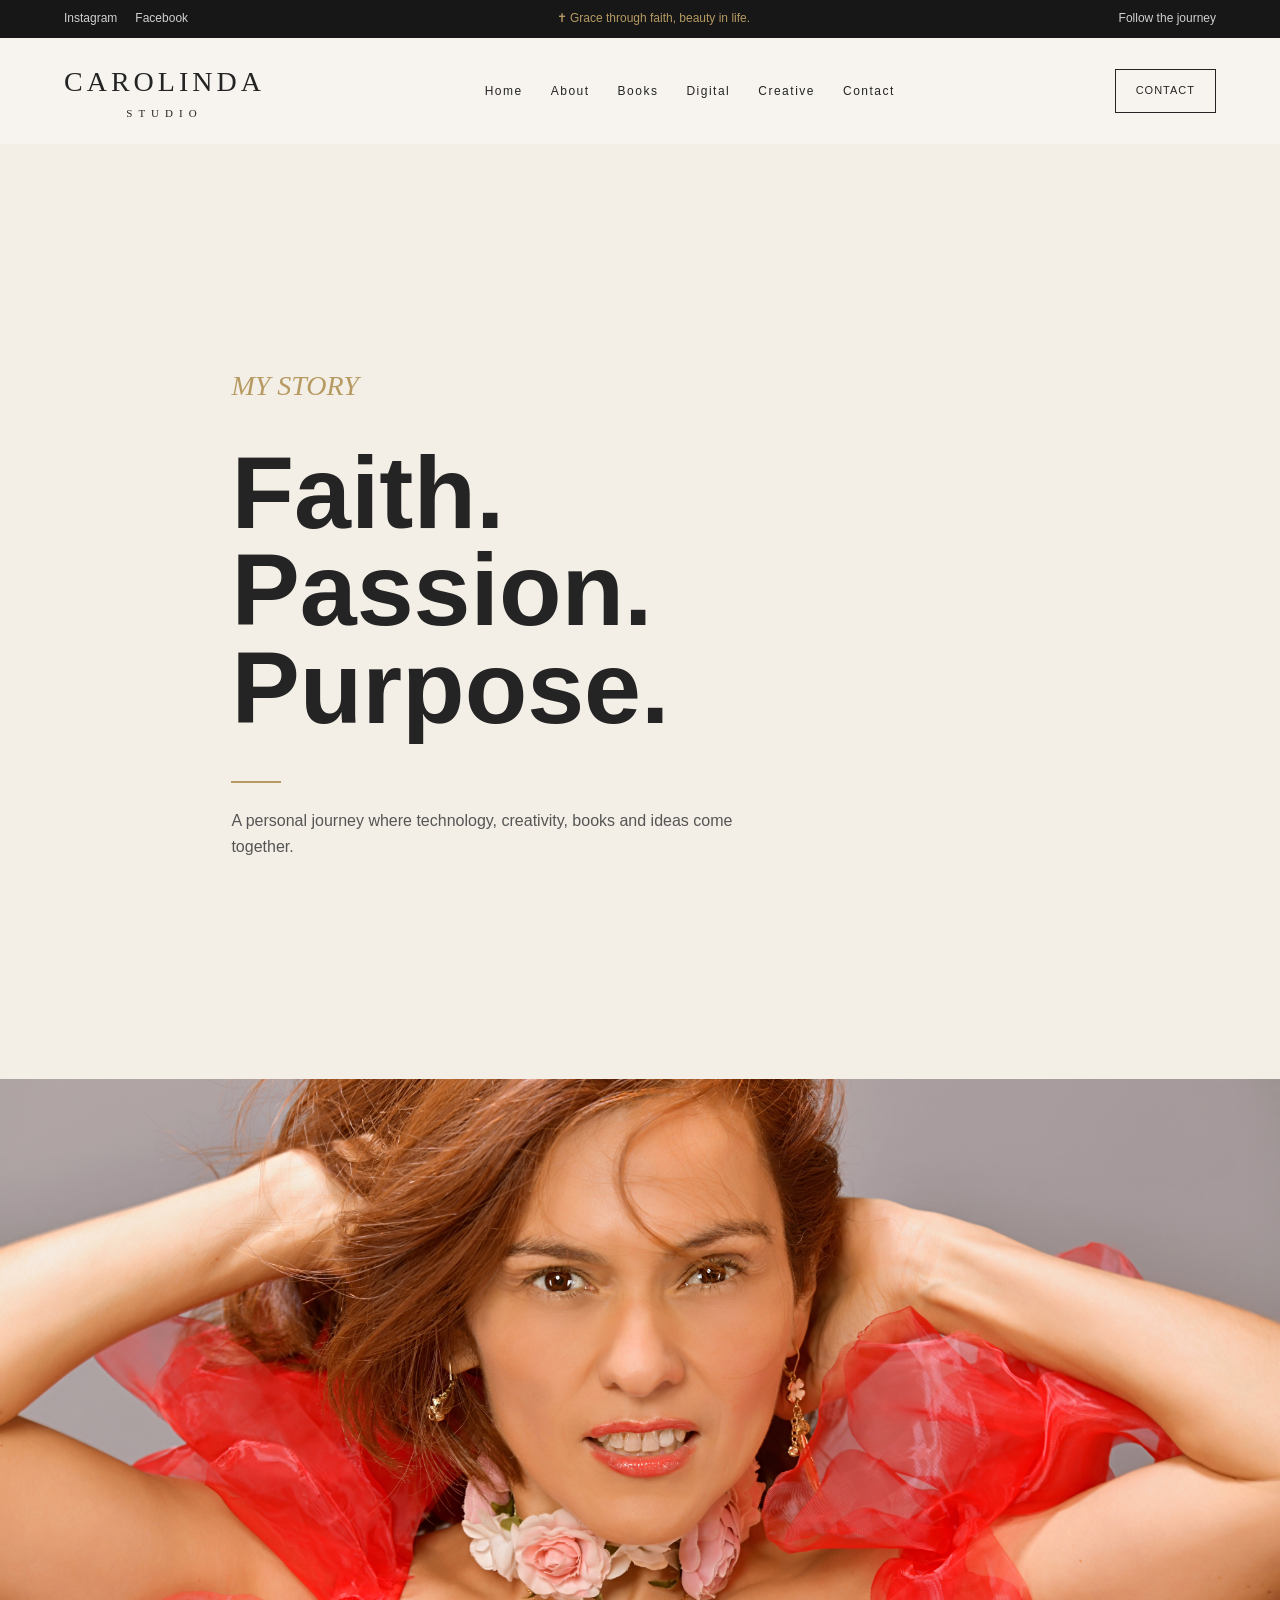
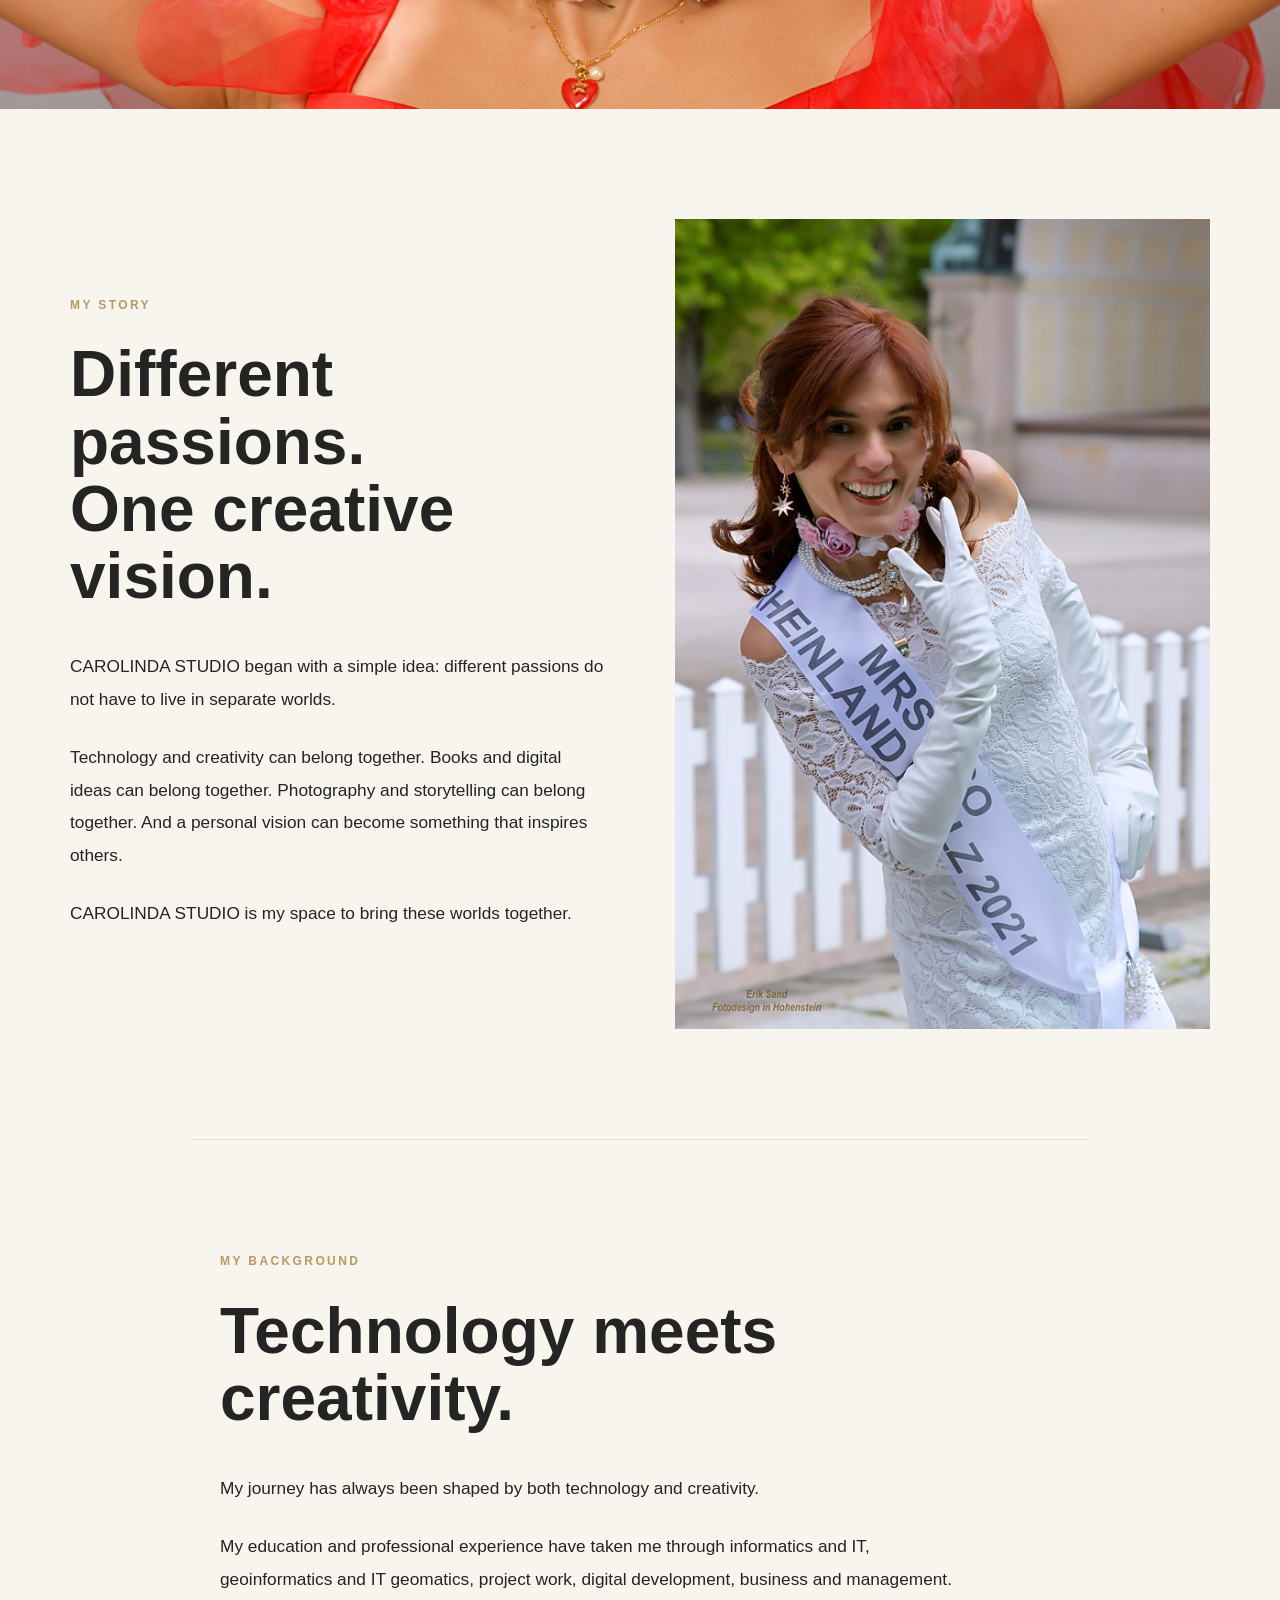
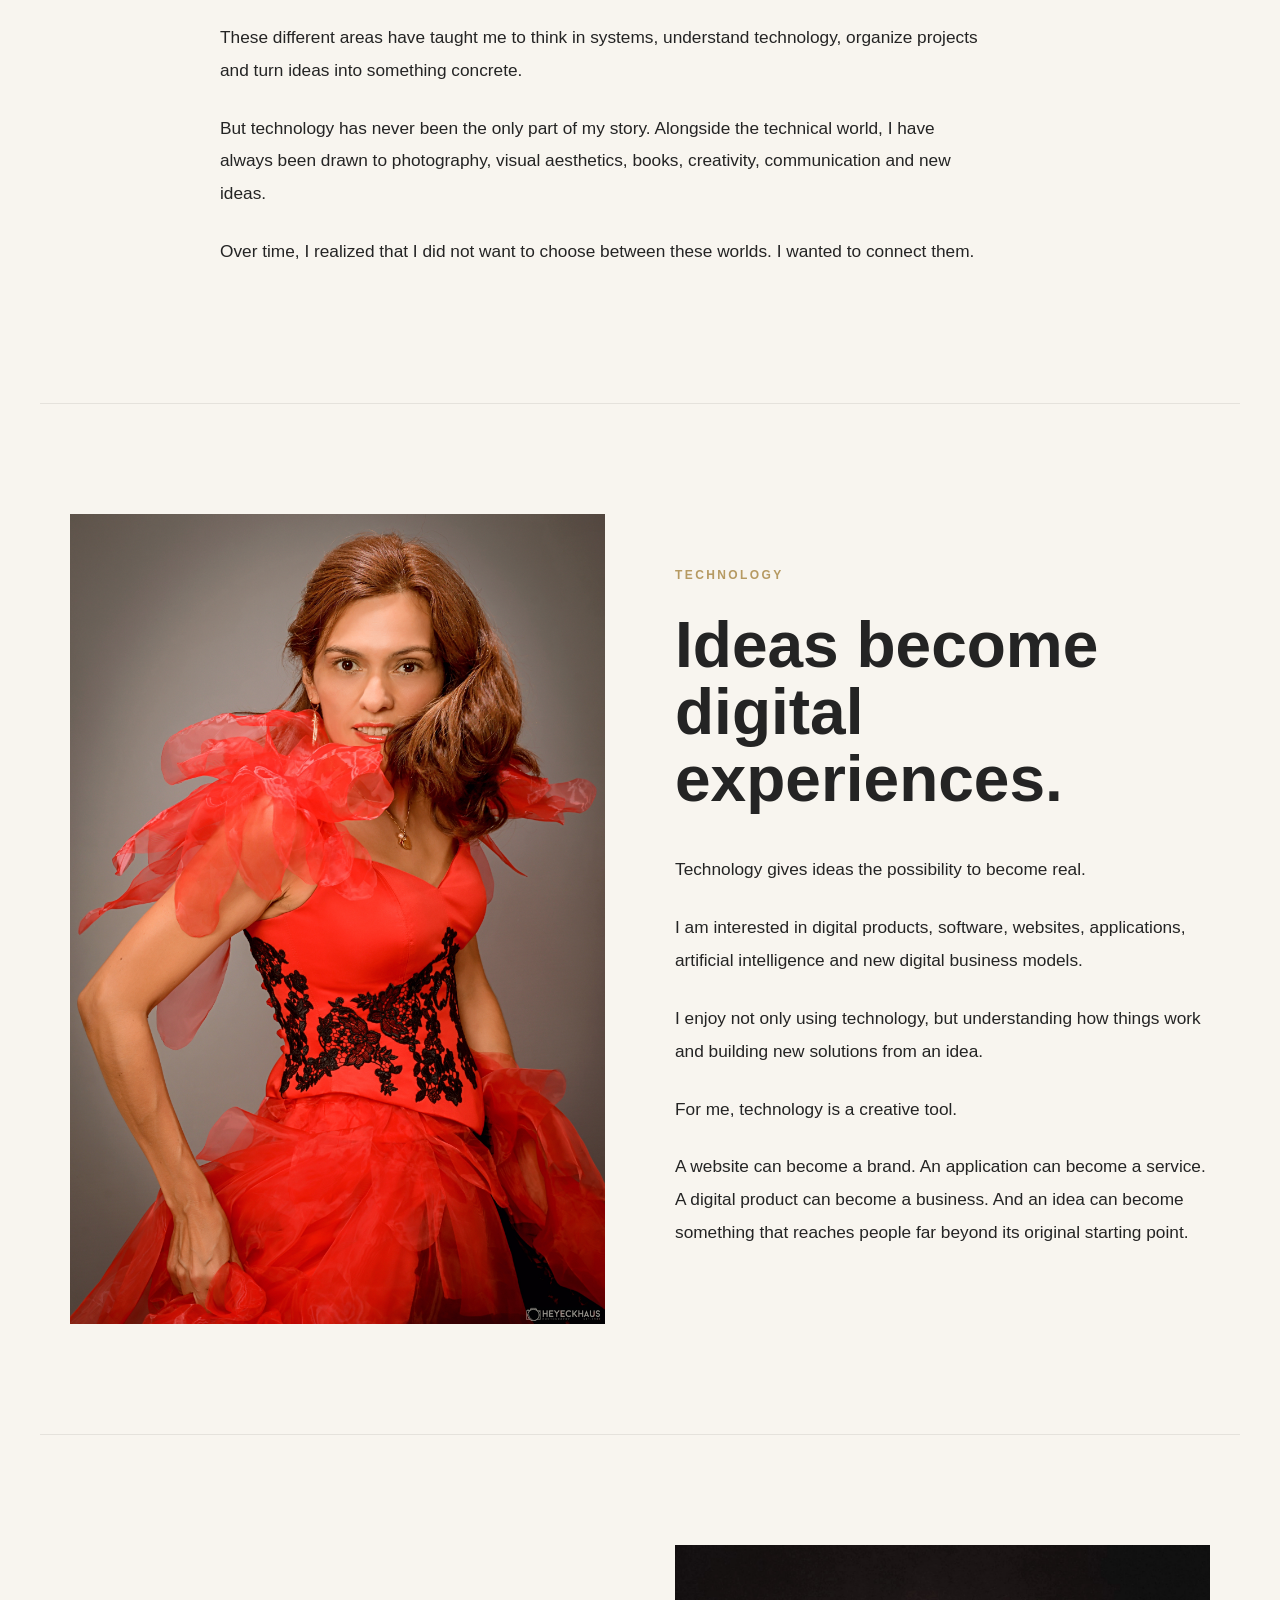
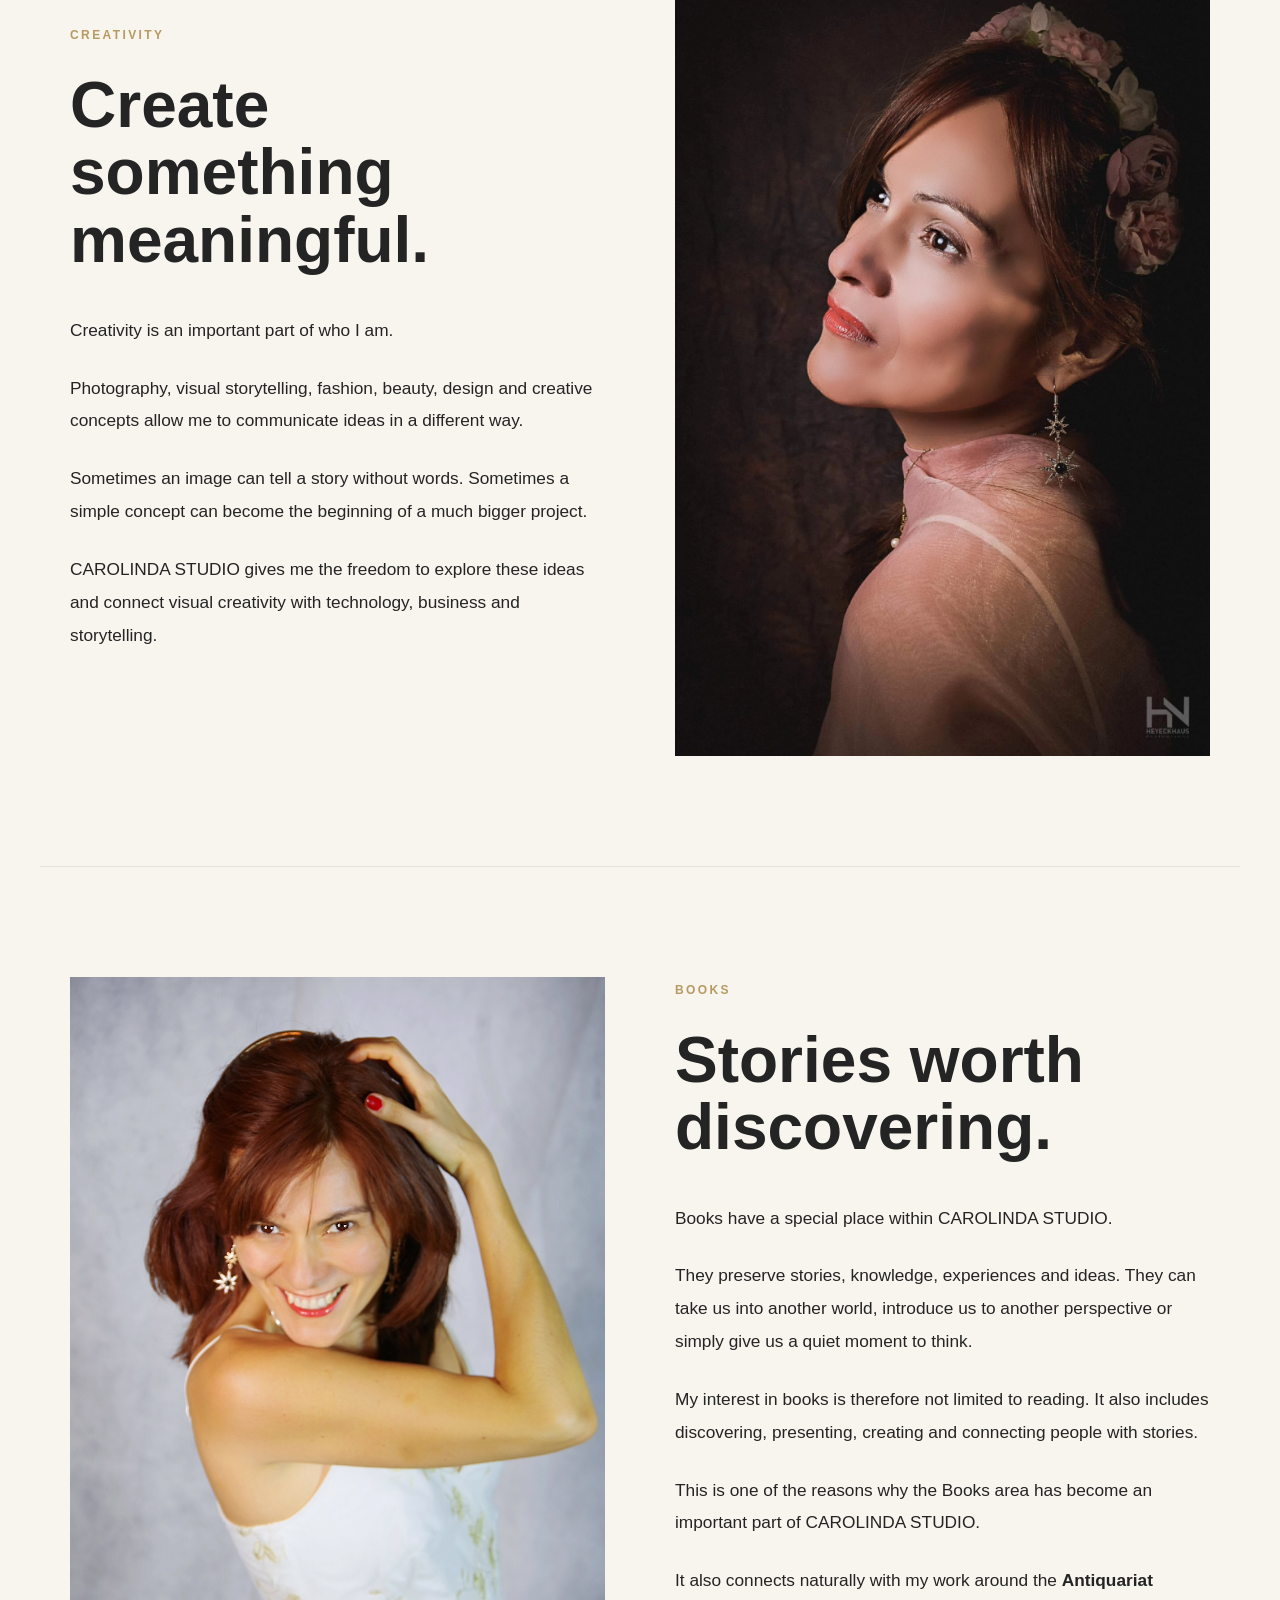
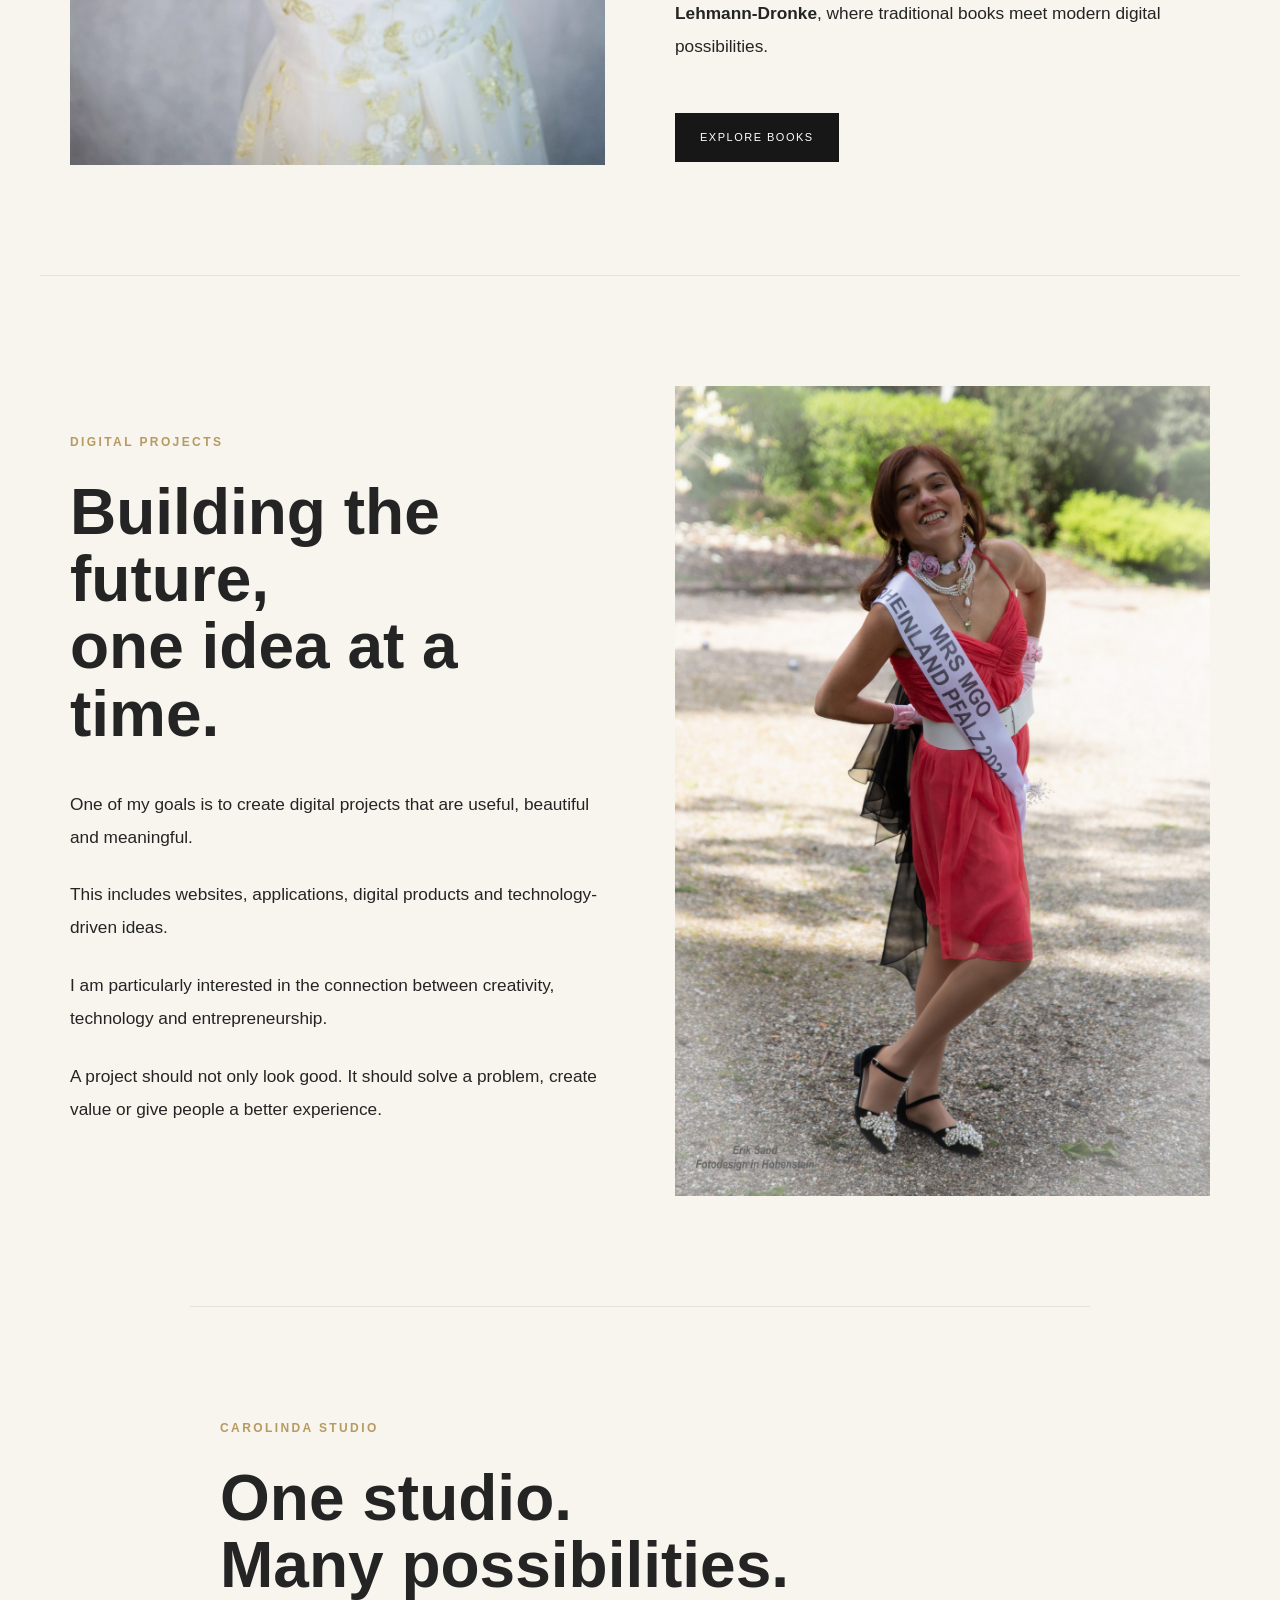
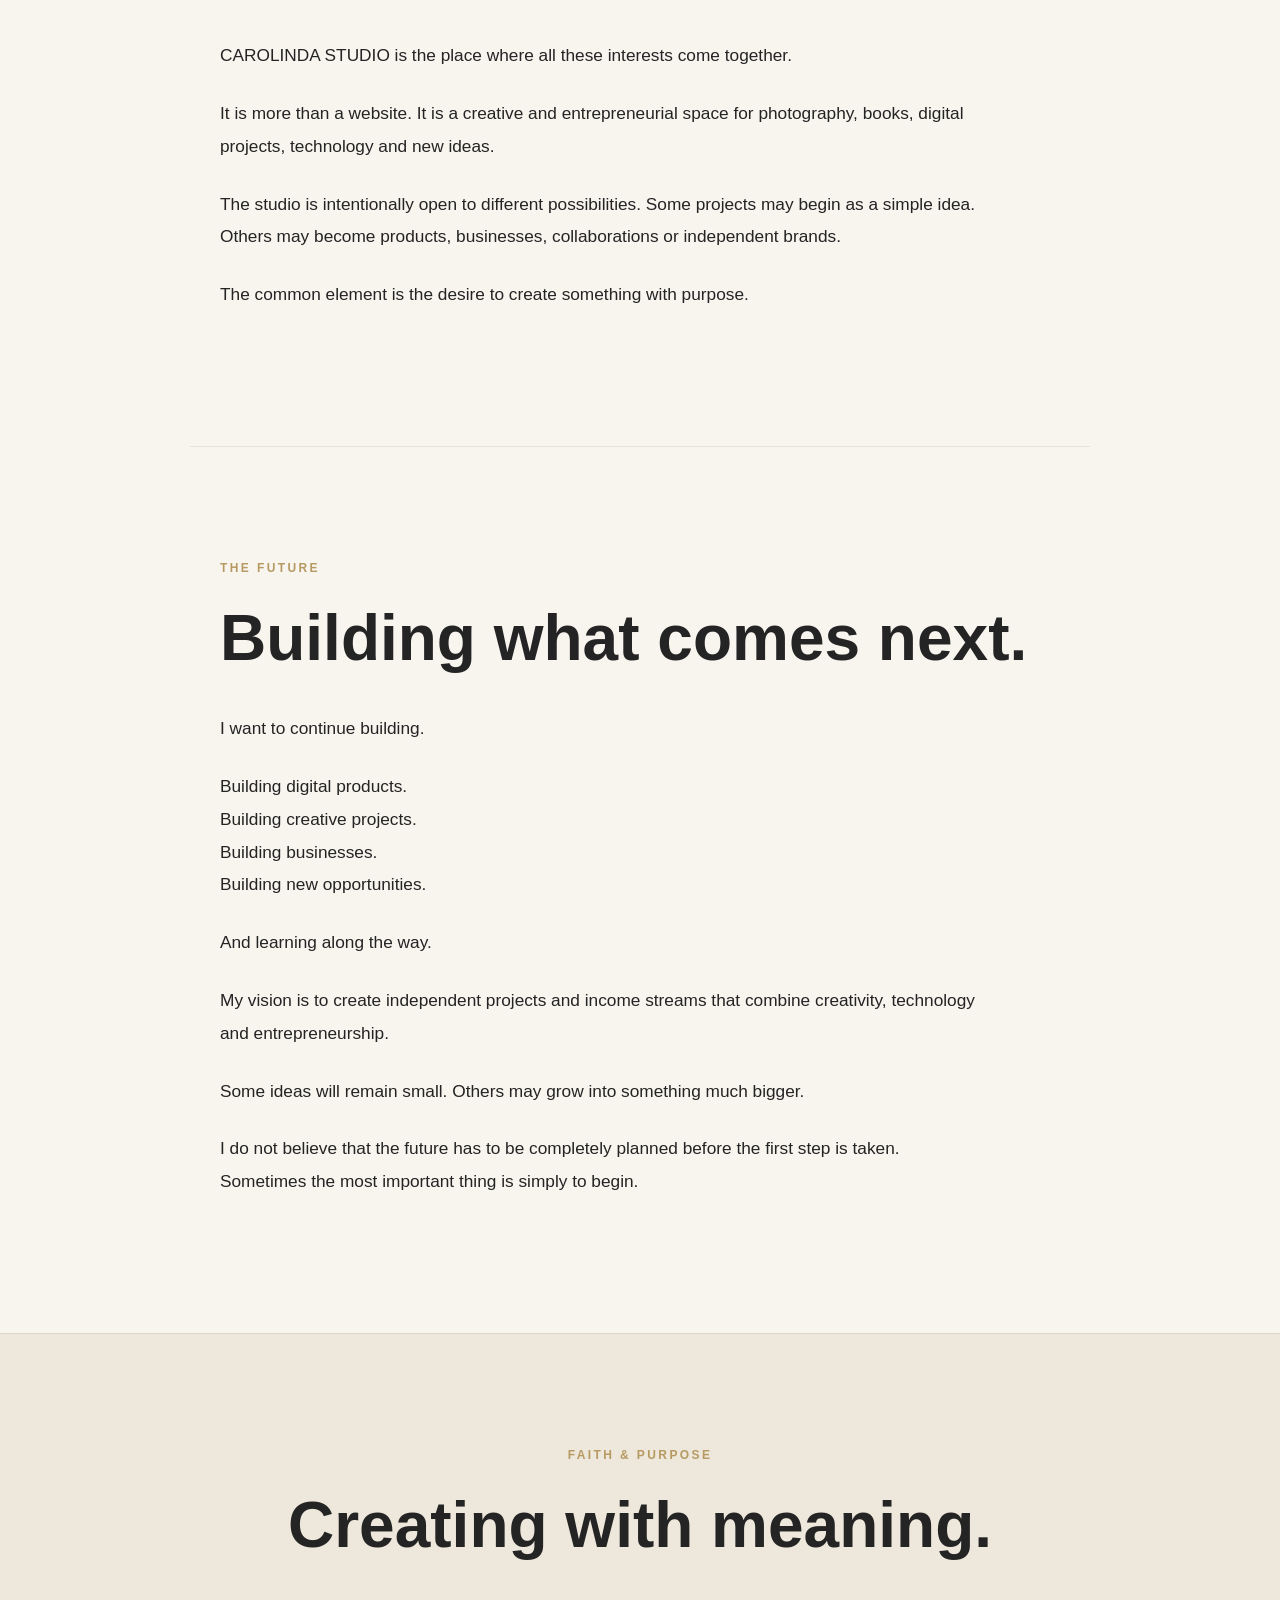
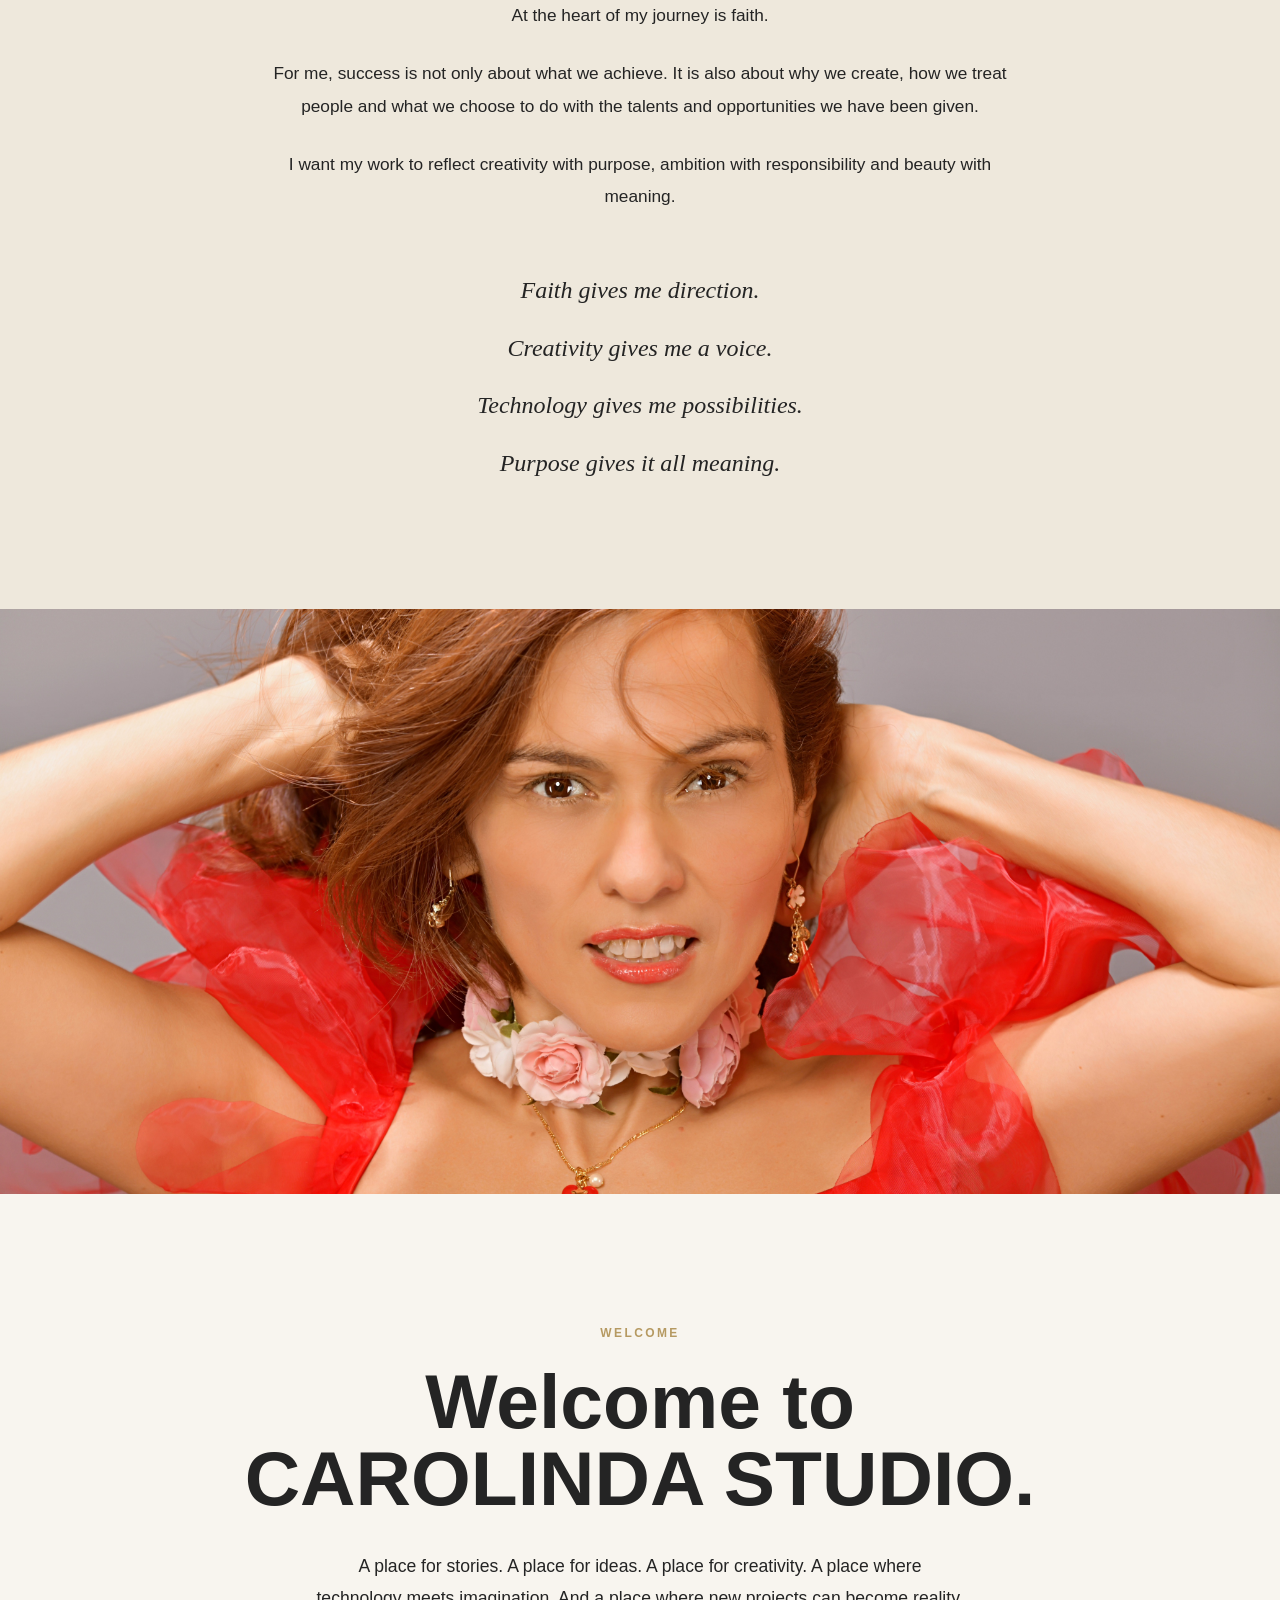
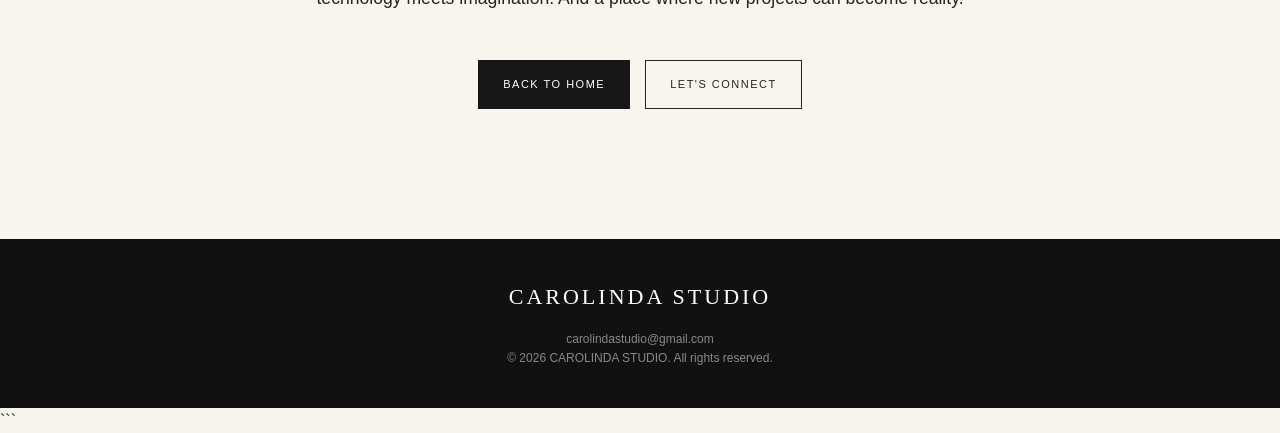
==== about.html @ e290d4c3 "Add files via upload" ====
<!DOCTYPE html>

<html lang="de">

<head>
    <meta charset="UTF-8">
    <meta name="viewport" content="width=device-width, initial-scale=1.0">

<title>My Story | CAROLINDA STUDIO</title>

<meta name="description"
    content="Die Geschichte von CAROLINDA STUDIO – Technologie, Kreativität, Fotografie, Bücher und digitale Projekte.">

<link rel="stylesheet" href="style.css">

</head>

<body>

<!-- =====================================================
     TOP BAR
     ===================================================== -->

<div class="topbar">

    <div class="socials">

        <a href="https://www.instagram.com/patriciazumaetasommer/"
           target="_blank"
           rel="noopener noreferrer"
           aria-label="Instagram">
            Instagram
        </a>

        <a href="https://www.facebook.com/MissesGermany2021RheinlandPfalz/"
           target="_blank"
           rel="noopener noreferrer"
           aria-label="Facebook">
            Facebook
        </a>

    </div>


    <div class="motto">
        ✝ Grace through faith, beauty in life.
    </div>


    <div class="follow">
        Follow the journey
    </div>

</div>



<!-- =====================================================
     NAVIGATION
     ===================================================== -->

<header class="navbar">

    <div class="logo">
        <span>CAROLINDA</span>
        <small>STUDIO</small>
    </div>


    <nav>

        <a href="index.html#home">Home</a>

        <a href="about.html">About</a>

        <a href="index.html#books">Books</a>

        <a href="index.html#digital">Digital</a>

        <a href="index.html#creative">Creative</a>

        <a href="index.html#contact">Contact</a>

    </nav>


    <a href="index.html#contact" class="nav-button">
        CONTACT
    </a>

</header>



<!-- =====================================================
     STORY HERO
     ===================================================== -->

<section class="about-story-hero">

    <div class="hero-content">

        <p class="welcome">
            MY STORY
        </p>


        <h1>
            Faith.<br>
            Passion.<br>
            Purpose.
        </h1>


        <div class="gold-line"></div>


        <p class="hero-text">
            A personal journey where technology,
            creativity, books and ideas come together.
        </p>

    </div>

</section>



<!-- =====================================================
     INTRODUCTION IMAGE
     ===================================================== -->

<section class="story-image-full">

    <img src="images/newabout.jpg"
         alt="CAROLINDA STUDIO – personal portrait">

</section>



<!-- =====================================================
     MAIN STORY
     ===================================================== -->

<main class="story-page">



    <!-- =================================================
         MY STORY
         ================================================= -->

    <section class="story-section story-with-image">

        <div class="story-content">

            <p class="section-label">
                MY STORY
            </p>


            <h2>
                Different passions.<br>
                One creative vision.
            </h2>


            <p>
                CAROLINDA STUDIO began with a simple idea:
                different passions do not have to live in separate worlds.
            </p>


            <p>
                Technology and creativity can belong together.
                Books and digital ideas can belong together.
                Photography and storytelling can belong together.
                And a personal vision can become something
                that inspires others.
            </p>


            <p>
                CAROLINDA STUDIO is my space to bring
                these worlds together.
            </p>

        </div>


        <div class="story-image">

            <img src="images/story.jpg"
                 alt="Personal creative journey">

        </div>

    </section>



    <!-- =================================================
         BACKGROUND
         ================================================= -->

    <section class="story-section">

        <p class="section-label">
            MY BACKGROUND
        </p>


        <h2>
            Technology meets creativity.
        </h2>


        <p>
            My journey has always been shaped by both
            technology and creativity.
        </p>


        <p>
            My education and professional experience have taken
            me through informatics and IT, geoinformatics and
            IT geomatics, project work, digital development,
            business and management.
        </p>


        <p>
            These different areas have taught me to think in systems,
            understand technology, organize projects and turn ideas
            into something concrete.
        </p>


        <p>
            But technology has never been the only part of my story.
            Alongside the technical world, I have always been drawn
            to photography, visual aesthetics, books, creativity,
            communication and new ideas.
        </p>


        <p>
            Over time, I realized that I did not want to choose
            between these worlds.
            I wanted to connect them.
        </p>

    </section>



    <!-- =================================================
         TECHNOLOGY
         ================================================= -->

    <section class="story-section story-with-image reverse">

        <div class="story-image">

            <img src="images/technology.jpg"
                 alt="Technology and digital work">

        </div>


        <div class="story-content">

            <p class="section-label">
                TECHNOLOGY
            </p>


            <h2>
                Ideas become<br>
                digital experiences.
            </h2>


            <p>
                Technology gives ideas the possibility
                to become real.
            </p>


            <p>
                I am interested in digital products,
                software, websites, applications,
                artificial intelligence and new digital
                business models.
            </p>


            <p>
                I enjoy not only using technology,
                but understanding how things work
                and building new solutions from an idea.
            </p>


            <p>
                For me, technology is a creative tool.
            </p>


            <p>
                A website can become a brand.
                An application can become a service.
                A digital product can become a business.
                And an idea can become something that reaches
                people far beyond its original starting point.
            </p>

        </div>

    </section>



    <!-- =================================================
         CREATIVITY
         ================================================= -->

    <section class="story-section story-with-image">

        <div class="story-content">

            <p class="section-label">
                CREATIVITY
            </p>


            <h2>
                Create something<br>
                meaningful.
            </h2>


            <p>
                Creativity is an important part of who I am.
            </p>


            <p>
                Photography, visual storytelling, fashion,
                beauty, design and creative concepts allow me
                to communicate ideas in a different way.
            </p>


            <p>
                Sometimes an image can tell a story without words.
                Sometimes a simple concept can become the beginning
                of a much bigger project.
            </p>


            <p>
                CAROLINDA STUDIO gives me the freedom to explore
                these ideas and connect visual creativity with
                technology, business and storytelling.
            </p>

        </div>


        <div class="story-image">

            <img src="images/photography.jpg"
                 alt="Photography and creative work">

        </div>

    </section>



    <!-- =================================================
         BOOKS
         ================================================= -->

    <section class="story-section story-with-image reverse">

        <div class="story-image">

            <img src="images/books.jpg"
                 alt="Books and stories">

        </div>


        <div class="story-content">

            <p class="section-label">
                BOOKS
            </p>


            <h2>
                Stories worth<br>
                discovering.
            </h2>


            <p>
                Books have a special place within
                CAROLINDA STUDIO.
            </p>


            <p>
                They preserve stories, knowledge, experiences
                and ideas. They can take us into another world,
                introduce us to another perspective or simply
                give us a quiet moment to think.
            </p>


            <p>
                My interest in books is therefore not limited
                to reading. It also includes discovering,
                presenting, creating and connecting people
                with stories.
            </p>


            <p>
                This is one of the reasons why the Books area
                has become an important part of
                CAROLINDA STUDIO.
            </p>


            <p>
                It also connects naturally with my work around
                the <strong>Antiquariat Lehmann-Dronke</strong>,
                where traditional books meet modern
                digital possibilities.
            </p>


            <a href="index.html#books"
               class="button dark">
                EXPLORE BOOKS
            </a>

        </div>

    </section>



    <!-- =================================================
         DIGITAL PROJECTS
         ================================================= -->

    <section class="story-section story-with-image">

        <div class="story-content">

            <p class="section-label">
                DIGITAL PROJECTS
            </p>


            <h2>
                Building the future,<br>
                one idea at a time.
            </h2>


            <p>
                One of my goals is to create digital projects
                that are useful, beautiful and meaningful.
            </p>


            <p>
                This includes websites, applications,
                digital products and technology-driven ideas.
            </p>


            <p>
                I am particularly interested in the connection
                between creativity, technology and entrepreneurship.
            </p>


            <p>
                A project should not only look good.
                It should solve a problem, create value or give
                people a better experience.
            </p>

        </div>


        <div class="story-image">

            <img src="images/digital.jpg"
                 alt="Digital project and technology">

        </div>

    </section>



    <!-- =================================================
         CAROLINDA STUDIO
         ================================================= -->

    <section class="story-section">

        <p class="section-label">
            CAROLINDA STUDIO
        </p>


        <h2>
            One studio.<br>
            Many possibilities.
        </h2>


        <p>
            CAROLINDA STUDIO is the place where all these
            interests come together.
        </p>


        <p>
            It is more than a website.
            It is a creative and entrepreneurial space
            for photography, books, digital projects,
            technology and new ideas.
        </p>


        <p>
            The studio is intentionally open to different
            possibilities.
            Some projects may begin as a simple idea.
            Others may become products, businesses,
            collaborations or independent brands.
        </p>


        <p>
            The common element is the desire to create
            something with purpose.
        </p>

    </section>



    <!-- =================================================
         FUTURE
         ================================================= -->

    <section class="story-section">

        <p class="section-label">
            THE FUTURE
        </p>


        <h2>
            Building what comes next.
        </h2>


        <p>
            I want to continue building.
        </p>


        <p>
            Building digital products.<br>
            Building creative projects.<br>
            Building businesses.<br>
            Building new opportunities.
        </p>


        <p>
            And learning along the way.
        </p>


        <p>
            My vision is to create independent projects
            and income streams that combine creativity,
            technology and entrepreneurship.
        </p>


        <p>
            Some ideas will remain small.
            Others may grow into something much bigger.
        </p>


        <p>
            I do not believe that the future has to be
            completely planned before the first step is taken.
            Sometimes the most important thing is simply
            to begin.
        </p>

    </section>



    <!-- =================================================
         FAITH & PURPOSE
         ================================================= -->

    <section class="story-section story-faith">

        <p class="section-label">
            FAITH &amp; PURPOSE
        </p>


        <h2>
            Creating with meaning.
        </h2>


        <p>
            At the heart of my journey is faith.
        </p>


        <p>
            For me, success is not only about what we achieve.
            It is also about why we create, how we treat people
            and what we choose to do with the talents and
            opportunities we have been given.
        </p>


        <p>
            I want my work to reflect creativity with purpose,
            ambition with responsibility and beauty with meaning.
        </p>


        <div class="story-signature">

            <p>
                Faith gives me direction.
            </p>

            <p>
                Creativity gives me a voice.
            </p>

            <p>
                Technology gives me possibilities.
            </p>

            <p>
                Purpose gives it all meaning.
            </p>

        </div>

    </section>



    <!-- =================================================
         FINAL IMAGE
         ================================================= -->

    <section class="story-image-full story-final-image">

        <img src="images/newabout.jpg"
             alt="CAROLINDA STUDIO">

    </section>



    <!-- =================================================
         WELCOME
         ================================================= -->

    <section class="story-welcome">

        <p class="section-label">
            WELCOME
        </p>


        <h2>
            Welcome to<br>
            CAROLINDA STUDIO.
        </h2>


        <p>
            A place for stories.
            A place for ideas.
            A place for creativity.
            A place where technology meets imagination.
            And a place where new projects can become reality.
        </p>


        <div class="hero-buttons">

            <a href="index.html"
               class="button dark">
                BACK TO HOME
            </a>


            <a href="index.html#contact"
               class="button light">
                LET'S CONNECT
            </a>

        </div>

    </section>


</main>



<!-- =====================================================
     FOOTER
     ===================================================== -->

<footer>

    <div class="footer-logo">
        CAROLINDA STUDIO
    </div>


    <p>
        <a href="mailto:carolindastudio@gmail.com">
            carolindastudio@gmail.com
        </a>
    </p>


    <p>
        © 2026 CAROLINDA STUDIO.
        All rights reserved.
    </p>

</footer>



<script src="script.js"></script>
```

</body>

</html>
---- style.css ----
/* =========================================
   CAROLINDA STUDIO
   Main Stylesheet
========================================= */


/* ---------- RESET ---------- */

* {
    margin: 0;
    padding: 0;
    box-sizing: border-box;
}


html {
    scroll-behavior: smooth;
}


body {

    font-family:
        Arial,
        Helvetica,
        sans-serif;

    color: #242424;

    background:
        #f7f4ef;

    line-height: 1.6;

}


/* ---------- COLORS ---------- */

:root {

    --black:
        #171717;

    --dark:
        #242424;

    --cream:
        #f7f4ef;

    --beige:
        #e9e1d6;

    --gold:
        #b69a62;

    --white:
        #ffffff;

    --text:
        #333333;

}


/* =========================================
   TOP BAR
========================================= */

.topbar {

    background:
        var(--black);

    color:
        var(--white);

    min-height:
        38px;

    display:
        flex;

    align-items:
        center;

    justify-content:
        space-between;

    padding:
        0 5%;

    font-size:
        12px;

}


.socials {

    display:
        flex;

    gap:
        18px;

}


.socials a {

    color:
        white;

    text-decoration:
        none;

    opacity:
        0.8;

}


.socials a:hover {

    opacity:
        1;

}


.motto {

    color:
        var(--gold);

}


.follow {

    opacity:
        0.8;

}


/* =========================================
   NAVIGATION
========================================= */

.navbar {

    display:
        flex;

    align-items:
        center;

    justify-content:
        space-between;

    padding:
        22px 5%;

    background:
        rgba(247, 244, 239, 0.96);

    position:
        sticky;

    top:
        0;

    z-index:
        100;

}


.logo {

    display:
        flex;

    flex-direction:
        column;

    letter-spacing:
        4px;

    font-family:
        Georgia,
        serif;

}


.logo span {

    font-size:
        28px;

}


.logo small {

    font-size:
        11px;

    text-align:
        center;

    letter-spacing:
        6px;

}


nav {

    display:
        flex;

    gap:
        28px;

}


nav a {

    color:
        var(--dark);

    text-decoration:
        none;

    font-size:
        12px;

    letter-spacing:
        1.5px;

}


nav a:hover {

    color:
        var(--gold);

}


.nav-button {

    border:
        1px solid var(--dark);

    padding:
        12px 20px;

    text-decoration:
        none;

    color:
        var(--dark);

    font-size:
        11px;

    letter-spacing:
        1px;

}


.nav-button:hover {

    background:
        var(--dark);

    color:
        white;

}


/* =========================================
   HERO
========================================= */

.hero {

    min-height:
        720px;

    display:
        grid;

    grid-template-columns:
        1fr 1fr;

    background:
        var(--beige);

}


.hero-content {

    padding:
        120px 12%;

    display:
        flex;

    flex-direction:
        column;

    justify-content:
        center;

}


.welcome {

    color:
        var(--gold);

    font-family:
        Georgia,
        serif;

    font-style:
        italic;

    font-size:
        28px;

    margin-bottom:
        15px;

}


.hero h1 {

    font-family:
        Georgia,
        serif;

    font-weight:
        400;

    font-size:
        clamp(55px, 7vw, 100px);

    line-height:
        0.95;

    letter-spacing:
        3px;

}


.hero-subtitle {

    margin-top:
        25px;

    font-size:
        17px;

    letter-spacing:
        1px;

}


.gold-line {

    width:
        50px;

    height:
        2px;

    background:
        var(--gold);

    margin:
        25px 0;

}


.hero-text {

    color:
        #555;

    max-width:
        430px;

}


.hero-buttons {

    display:
        flex;

    gap:
        15px;

    margin-top:
        30px;

}


/* =========================================
   BUTTONS
========================================= */

.button {

    display:
        inline-block;

    padding:
        15px 24px;

    font-size:
        11px;

    letter-spacing:
        1.5px;

    text-decoration:
        none;

    transition:
        0.3s;

}


.button.dark {

    background:
        var(--black);

    color:
        white;

    border:
        1px solid var(--black);

}


.button.dark:hover {

    background:
        transparent;

    color:
        var(--black);

}


.button.light {

    border:
        1px solid var(--dark);

    color:
        var(--dark);

}


.button.light:hover {

    background:
        var(--dark);

    color:
        white;

}


/* =========================================
   HERO IMAGE
========================================= */

.hero-image {

    overflow:
        hidden;

}


.hero-image img {

    width:
        100%;

    height:
        100%;

    min-height:
        720px;

    object-fit:
        cover;
		
		    object-position: center rigth;

}


/* =========================================
   AREAS
========================================= */

.areas {

    display:
        grid;

    grid-template-columns:
        repeat(4, 1fr);

    background:
        var(--cream);

    padding:
        50px 5%;

}


.area {

    text-align:
        center;

    padding:
        20px;

    border-right:
        1px solid #d5cec5;

}


.area:last-child {

    border-right:
        none;

}


.icon {

    font-size:
        30px;

    margin-bottom:
        15px;

    color:
        var(--gold);

}


.area h3 {

    font-size:
        13px;

    letter-spacing:
        2px;

    margin-bottom:
        10px;

}


.area p {

    font-size:
        13px;

    color:
        #666;

}


/* =========================================
   ABOUT
========================================= */

.about {

    display:
        grid;

    grid-template-columns:
        1fr 1fr;

    padding:
        100px 10%;

    gap:
        70px;

    align-items:
        center;

}


.section-label {

    color:
        var(--gold);

    font-size:
        12px;

    letter-spacing:
        3px;

    margin-bottom:
        20px;

}


.about h2,
.books h2,
.digital h2,
.creative h2,
.contact h2 {

    font-family:
        Georgia,
        serif;

    font-size:
        clamp(38px, 5vw, 65px);

    font-weight:
        400;

    line-height:
        1.1;

    margin-bottom:
        30px;

}


.about-text p {

    margin-bottom:
        20px;

    color:
        #555;

}


.about-image img {

    width:
        100%;

    height:
        100%; /*600px;*/

    object-fit:
        cover;

    object-position: center center;

}


/* =========================================
   BOOKS
========================================= */

.books {

    padding:
        110px 10%;

    background:
        var(--beige);

}


.section-header {

    text-align:
        center;

    max-width:
        700px;

    margin:
        auto auto 60px;

}


.section-header p {

    color:
        #555;

}


.book-grid {

    display:
        grid;

    grid-template-columns:
        repeat(2, 1fr);

    gap:
        40px;

}


.book-card {

    background:
        white;

    transition:
        0.3s;

}


.book-card:hover {

    transform:
        translateY(-8px);

}


.book-card img {

    width:
        100%;

    height:
        550px;

    object-fit:
        cover;

    object-position: top center;

}


.book-content {

    padding:
        30px;

}


.book-category {

    color:
        var(--gold);

    font-size:
        11px;

    letter-spacing:
        2px;

    margin-bottom:
        12px;

}


.book-card h3 {

    font-family:
        Georgia,
        serif;

    font-size:
        28px;

    font-weight:
        400;

    margin-bottom:
        12px;

}


/* =========================================
   DIGITAL
========================================= */

.digital {

    background:
        var(--black);

    color:
        white;

    padding:
        130px 15%;

}


.digital-content {

    max-width:
        700px;

}


.digital-content p {

    color:
        #d0d0d0;

    margin-bottom:
        30px;

}


/* =========================================
   CREATIVE
========================================= */

.creative {

    display:
        grid;

    grid-template-columns:
        1fr 1fr;

    align-items:
        center;

}


.creative-image img {

    width:
        100%;

    height:
        /*650px;*/
		50%;

    object-fit:
        cover;

    object-position: top center;

}


.creative-text {

    padding:
        15%;

}


/* =========================================
   QUOTE
========================================= */

.quote {

    background:
        var(--black);

    color:
        var(--white);

    padding:
        45px 10%;

    text-align:
        center;

}


.quote p {

    font-family:
        Georgia,
        serif;

    font-size:
        clamp(24px, 4vw, 40px);

}


/* =========================================
   CONTACT
========================================= */

.contact {

    text-align:
        center;

    padding:
        120px 10%;

}


.contact h2 {

    max-width:
        750px;

    margin:
        0 auto 20px;

}


.contact p {

    margin-bottom:
        30px;

}


/* =========================================
   FOOTER
========================================= */

footer {

    background:
        #111;

    color:
        white;

    text-align:
        center;

    padding:
        40px;

}


.footer-logo {

    font-family:
        Georgia,
        serif;

    letter-spacing:
        3px;

    font-size:
        22px;

    margin-bottom:
        15px;

}


footer p {

    color:
        #888;

    font-size:
        12px;

}


/* =========================================
   RESPONSIVE
========================================= */

@media (max-width: 900px) {

    nav {

        display:
            none;

    }


    .hero {

        grid-template-columns:
            1fr;

    }


    .hero-content {

        min-height:
            650px;

    }


    .hero-image img {

        min-height:
            500px;

    }


    .areas {

        grid-template-columns:
            repeat(2, 1fr);

    }


    .area {

        border:
            none;

    }


    .about {

        grid-template-columns:
            1fr;

    }


    .book-grid {

        grid-template-columns:
            1fr;

    }


    .creative {

        grid-template-columns:
            1fr;

    }

}


@media (max-width: 600px) {

    .topbar {

        padding:
            10px 20px;

        font-size:
            10px;

    }


    .motto {

        display:
            none;

    }


    .navbar {

        padding:
            18px 20px;

    }


    .nav-button {

        padding:
            10px 14px;

    }


    .hero-content {

        padding:
            80px 8%;

    }


    .areas {

        grid-template-columns:
            1fr 1fr;

        padding:
            30px 5%;

    }


    .about,
    .books,
    .contact {

        padding:
            70px 8%;

    }

}



/* =========================================================
   ABOUT PAGE – CAROLINDA STUDIO
   ========================================================= */

.about-story-hero {
    min-height: 70vh;
    display: flex;
    align-items: center;
    padding: 100px 8%;
    background: #f4efe6;
}

.about-story-hero .hero-content {
    max-width: 800px;
}

.about-story-hero h1 {
    font-size: clamp(3.5rem, 8vw, 7rem);
    line-height: 0.95;
    margin: 20px 0;
}

.about-story-hero .hero-text {
    max-width: 600px;
}


/* MAIN STORY */

.story-page {
    background: #f8f5ef;
}

.story-section {
    max-width: 900px;
    margin: 0 auto;
    padding: 110px 30px;
}

.story-section + .story-section {
    border-top: 1px solid rgba(0, 0, 0, 0.08);
}

.story-section h2 {
    font-size: clamp(2.2rem, 5vw, 4.5rem);
    line-height: 1.05;
    margin: 15px 0 40px;
}

.story-section p {
    max-width: 760px;
    font-size: 1.08rem;
    line-height: 1.9;
    margin-bottom: 25px;
}


/* SECTION LABEL */

.story-section .section-label,
.story-welcome .section-label {
    letter-spacing: 0.2em;
    font-size: 0.75rem;
    font-weight: 600;
}


/* BOOK BUTTON */

.story-section .button {
    display: inline-block;
    margin-top: 25px;
}


/* FAITH */

.story-faith {
    text-align: center;
    background: #eee8dc;
    max-width: none;
    padding-left: 12%;
    padding-right: 12%;
}

.story-faith p {
    margin-left: auto;
    margin-right: auto;
}

.story-signature {
    margin: 55px auto 0;
    max-width: 650px;
}

.story-signature p {
    font-family: Georgia, "Times New Roman", serif;
    font-size: 1.5rem;
    font-style: italic;
    margin-bottom: 12px;
}


/* WELCOME */

.story-welcome {
    text-align: center;
    padding: 130px 30px;
    max-width: 900px;
    margin: 0 auto;
}

.story-welcome h2 {
    font-size: clamp(2.5rem, 6vw, 5rem);
    line-height: 1;
    margin: 20px 0 35px;
}

.story-welcome > p:not(.section-label) {
    max-width: 650px;
    margin: 0 auto 45px;
    line-height: 1.8;
    font-size: 1.1rem;
}


/* BUTTON AREA */

.story-welcome .hero-buttons {
    display: flex;
    justify-content: center;
    gap: 15px;
    flex-wrap: wrap;
}


/* LINKS IN FOOTER */

footer a {
    color: inherit;
    text-decoration: none;
}

footer a:hover {
    text-decoration: underline;
}


/* =========================================================
   RESPONSIVE
   ========================================================= */

@media (max-width: 768px) {

    .about-story-hero {
        min-height: 60vh;
        padding: 80px 25px;
    }

    .about-story-hero h1 {
        font-size: clamp(3rem, 15vw, 5rem);
    }

    .story-section {
        padding: 75px 25px;
    }

    .story-section h2 {
        font-size: 2.5rem;
        margin-bottom: 30px;
    }

    .story-section p {
        font-size: 1rem;
        line-height: 1.75;
    }

    .story-faith {
        padding-left: 25px;
        padding-right: 25px;
    }

    .story-signature p {
        font-size: 1.25rem;
    }

    .story-welcome {
        padding: 90px 25px;
    }

    .story-welcome h2 {
        font-size: 2.7rem;
    }

}


/* SMALL PHONES */

@media (max-width: 480px) {

    .about-story-hero {
        padding: 70px 20px;
    }

    .story-section {
        padding: 65px 20px;
    }

    .story-section h2 {
        font-size: 2.2rem;
    }

    .story-welcome {
        padding: 75px 20px;
    }

}

/* =========================================================
ABOUT PAGE – ADDITIONAL IMAGES
========================================================= */

.story-image-full {
width: 100%;
height: 70vh;
overflow: hidden;
object-position: center center;
}

.story-image-full img {
width: 100%;
height: 100%;
object-fit: cover;
object-position: center;
}

.story-with-image {
max-width: 1200px;
display: grid;
grid-template-columns: 1fr 1fr;
gap: 70px;
align-items: center;
}

.story-with-image.reverse .story-image {
order: -1;
}

.story-image {
width: 100%;
/*height: 520px;*/
height: 100%;
overflow: hidden;
}

.story-image img {
width: 100%;
height: 100%;
object-fit: cover;
object-position: center;
}

.story-content {
width: 100%;
}

.story-final-image {
height: 65vh;
}

/* =========================================================
RESPONSIVE IMAGES
========================================================= */

@media (max-width: 768px) {


.story-with-image {
    grid-template-columns: 1fr;
    gap: 40px;
}

.story-with-image.reverse .story-image {
    order: 0;
}

.story-image {
    height: 400px;
}

.story-image-full {
    height: 55vh;
}


}

@media (max-width: 480px) {


.story-image {
    height: 330px;
}

.story-image-full {
    height: 45vh;
}

}
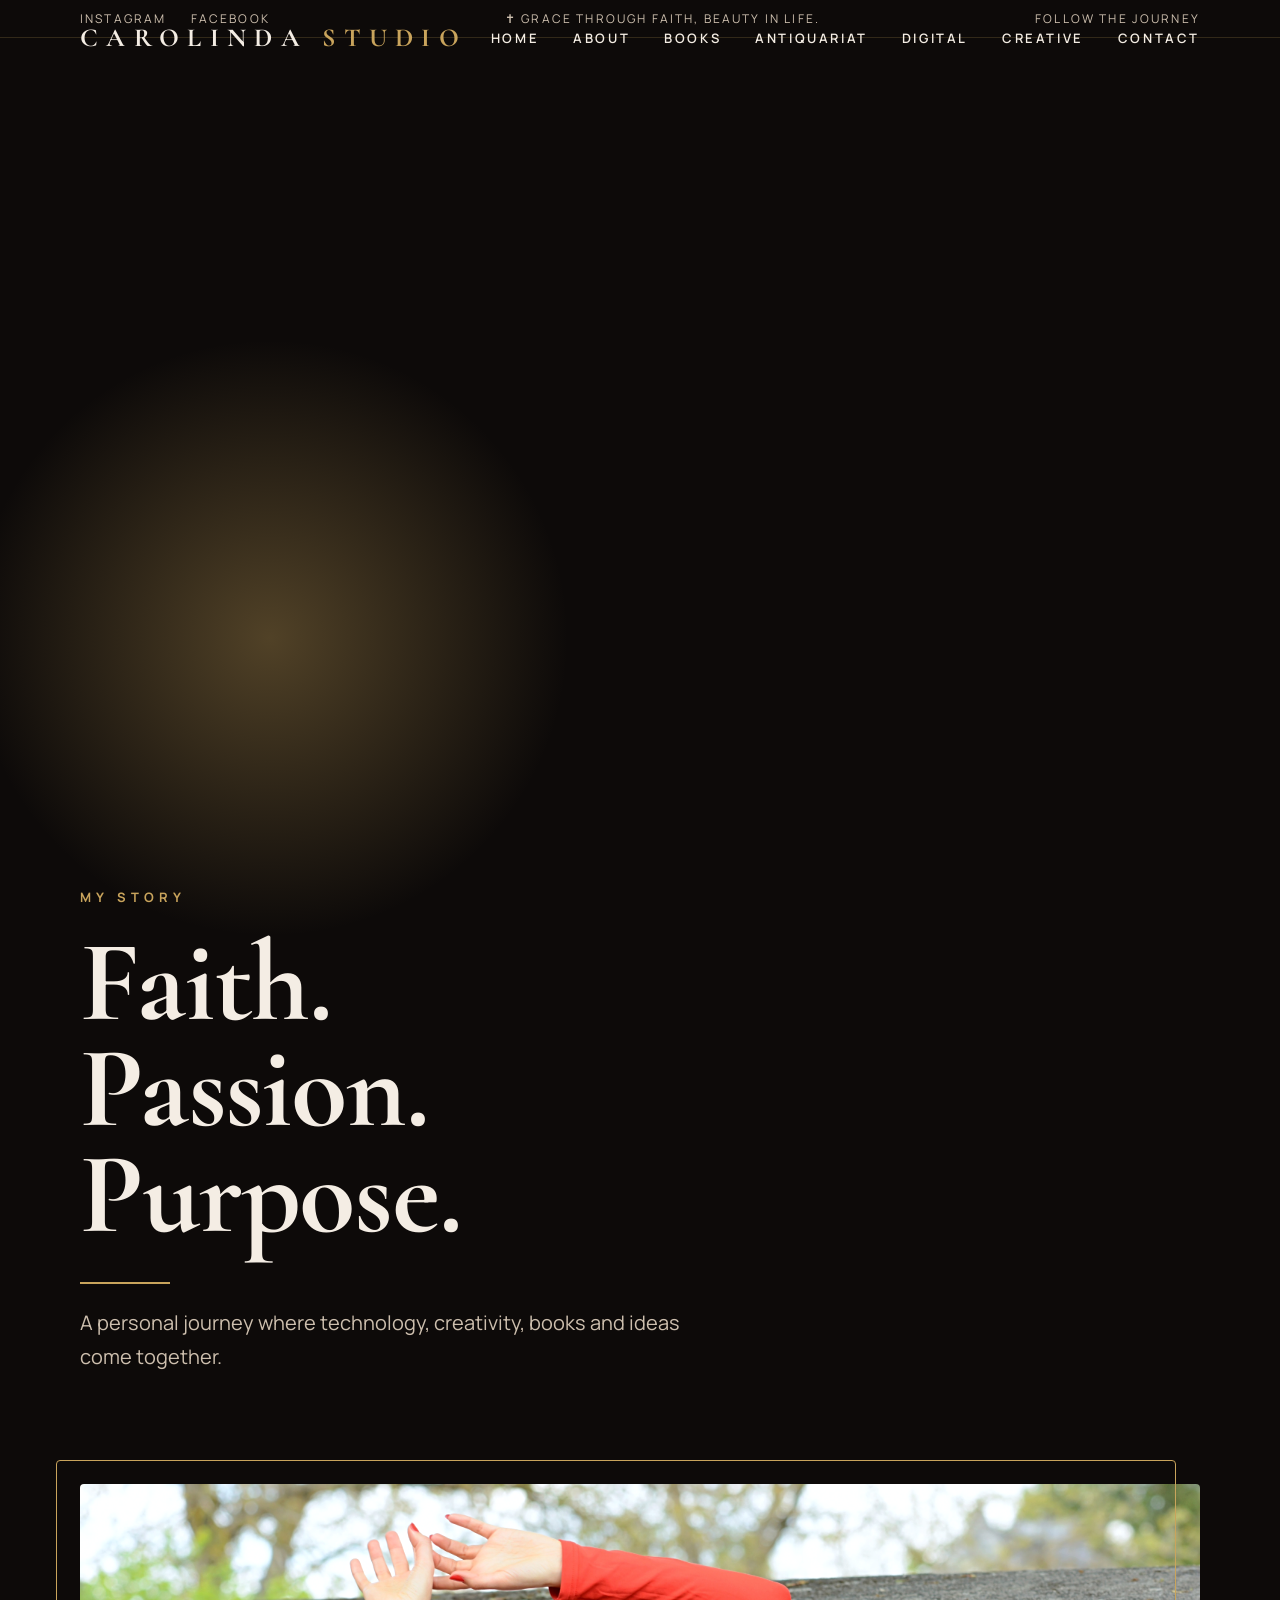
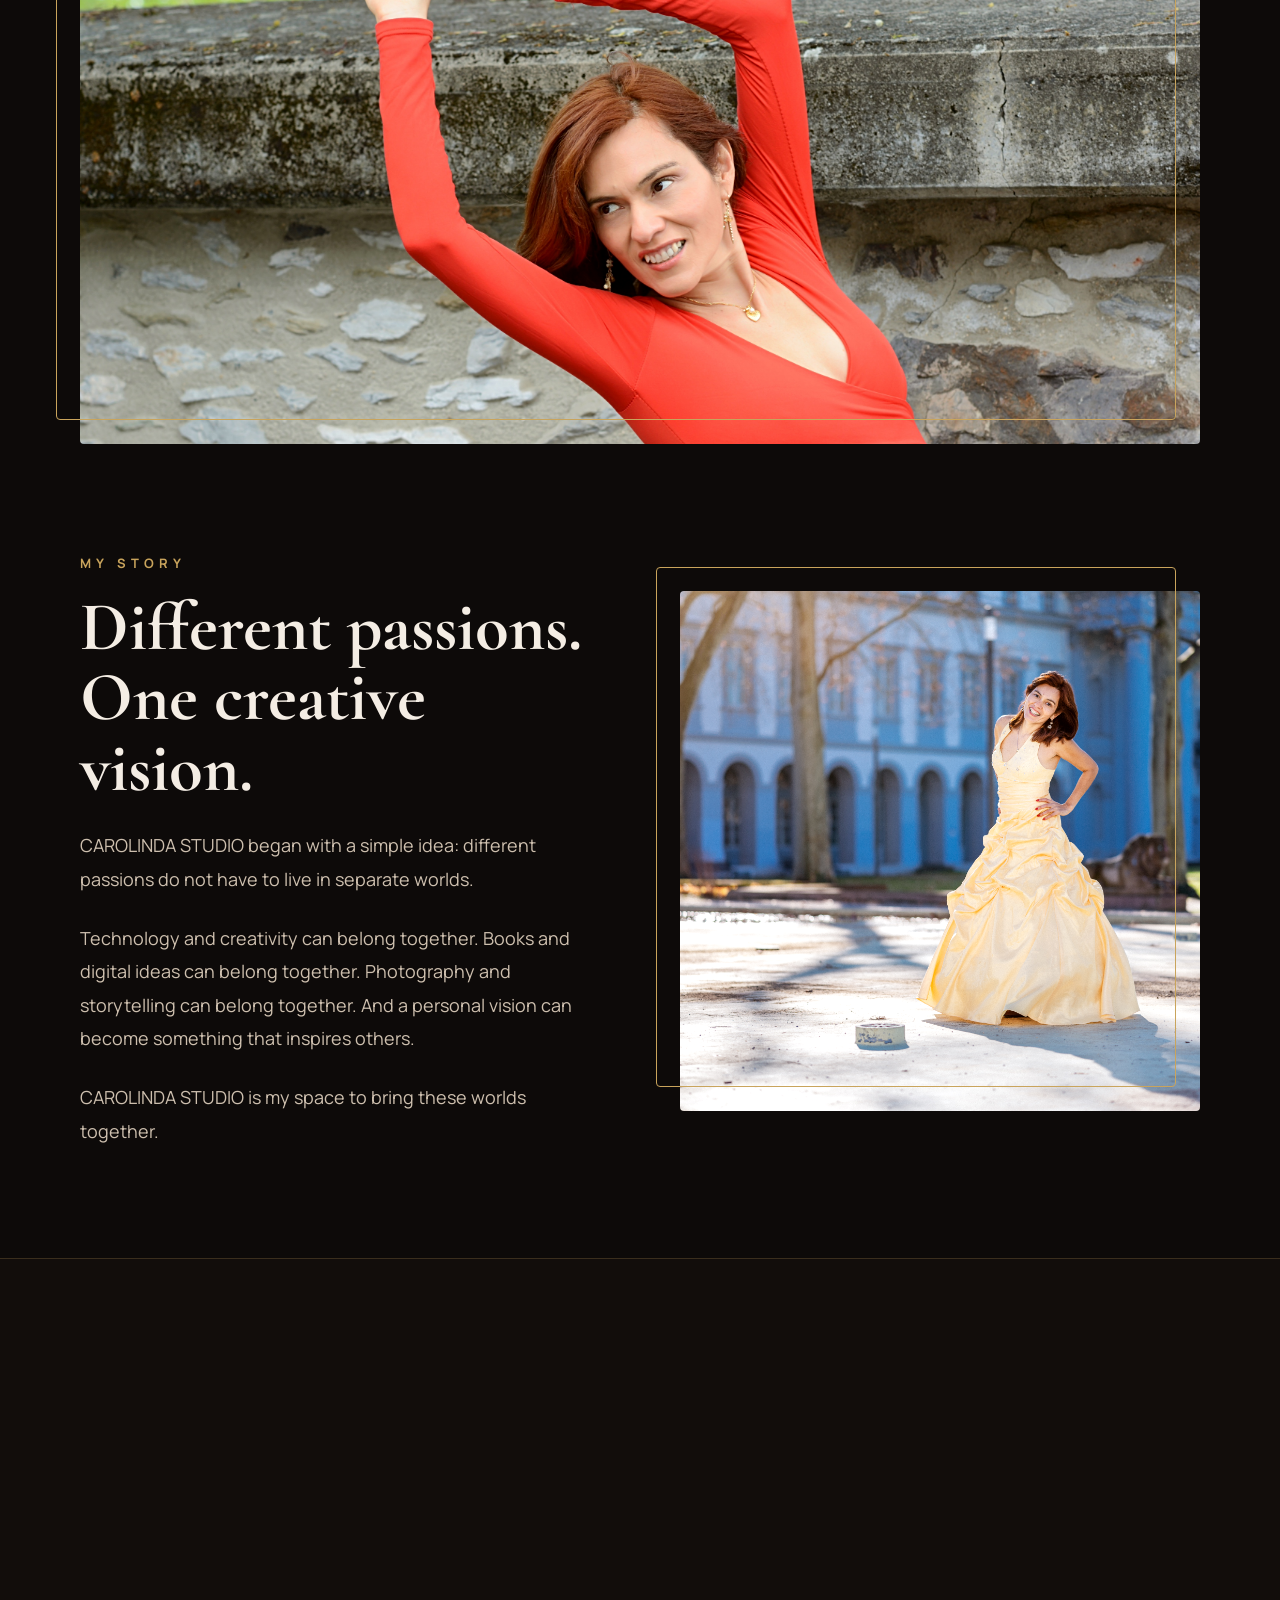
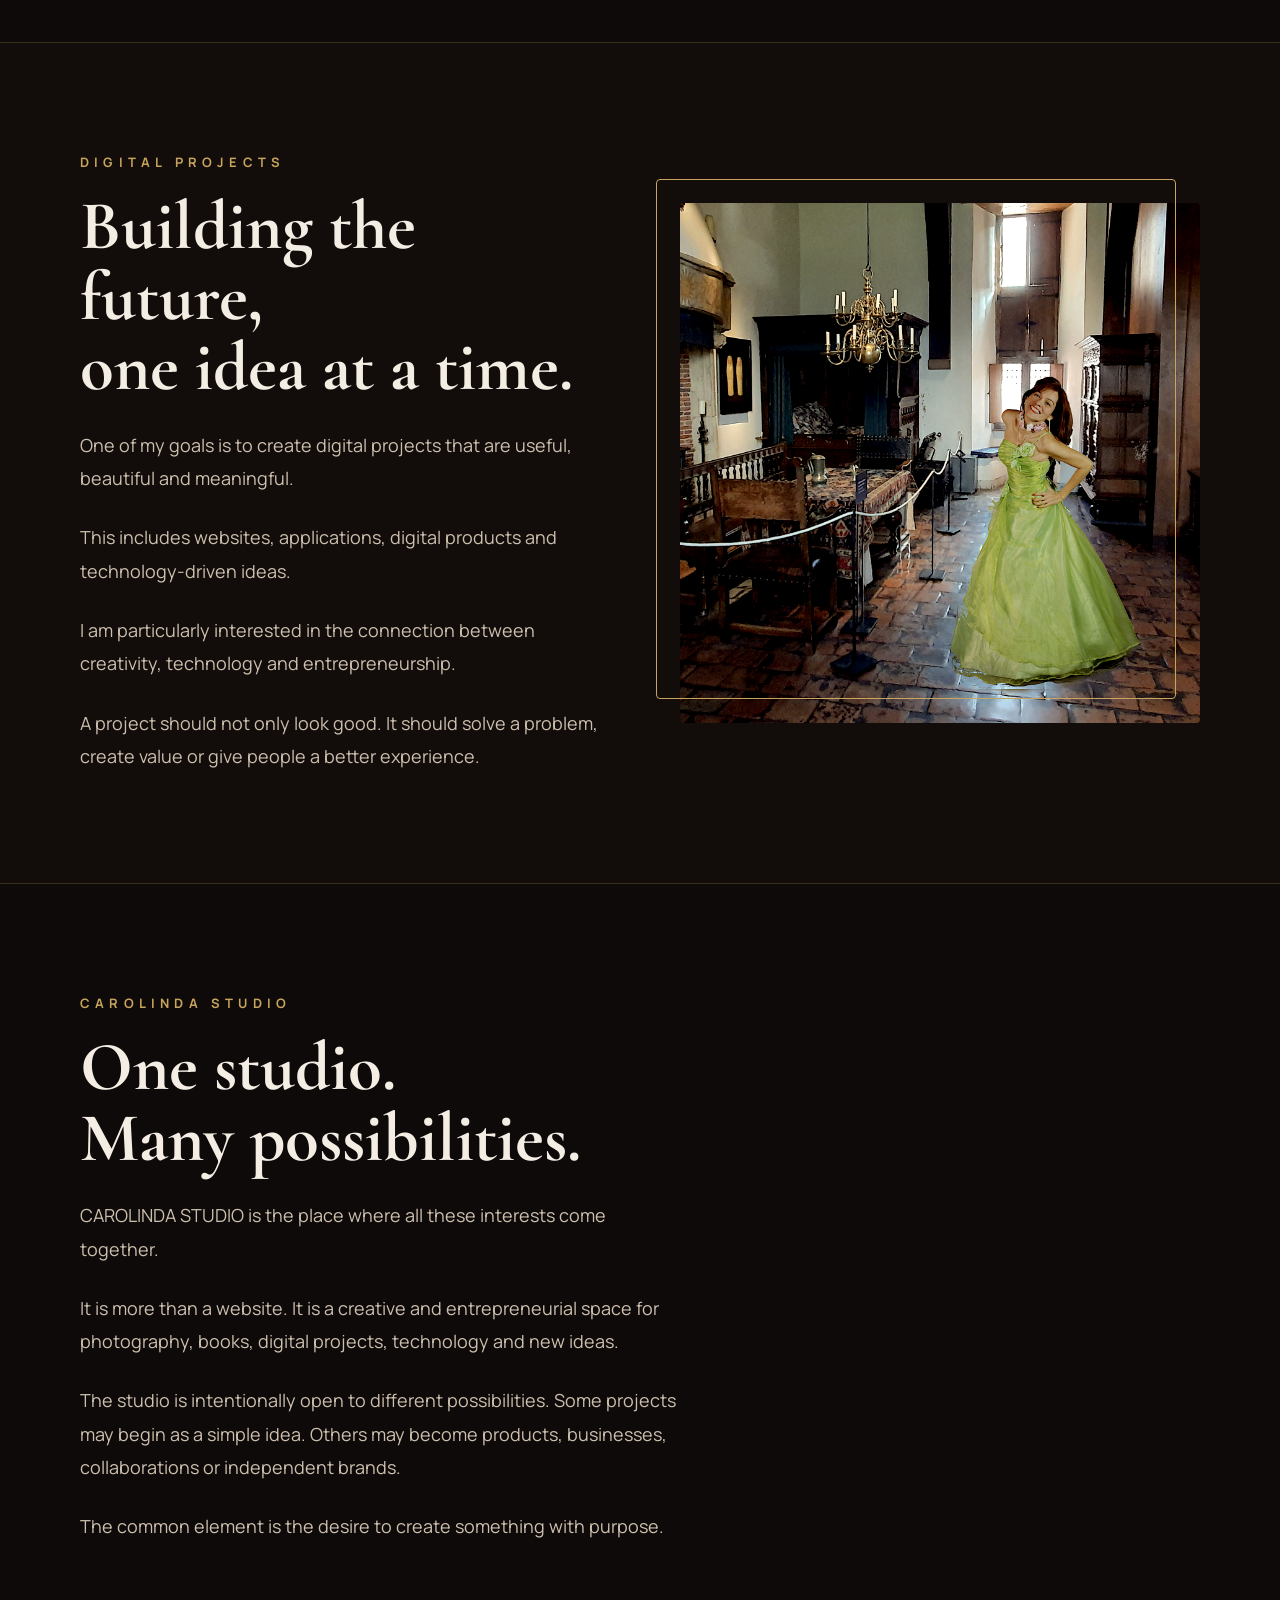
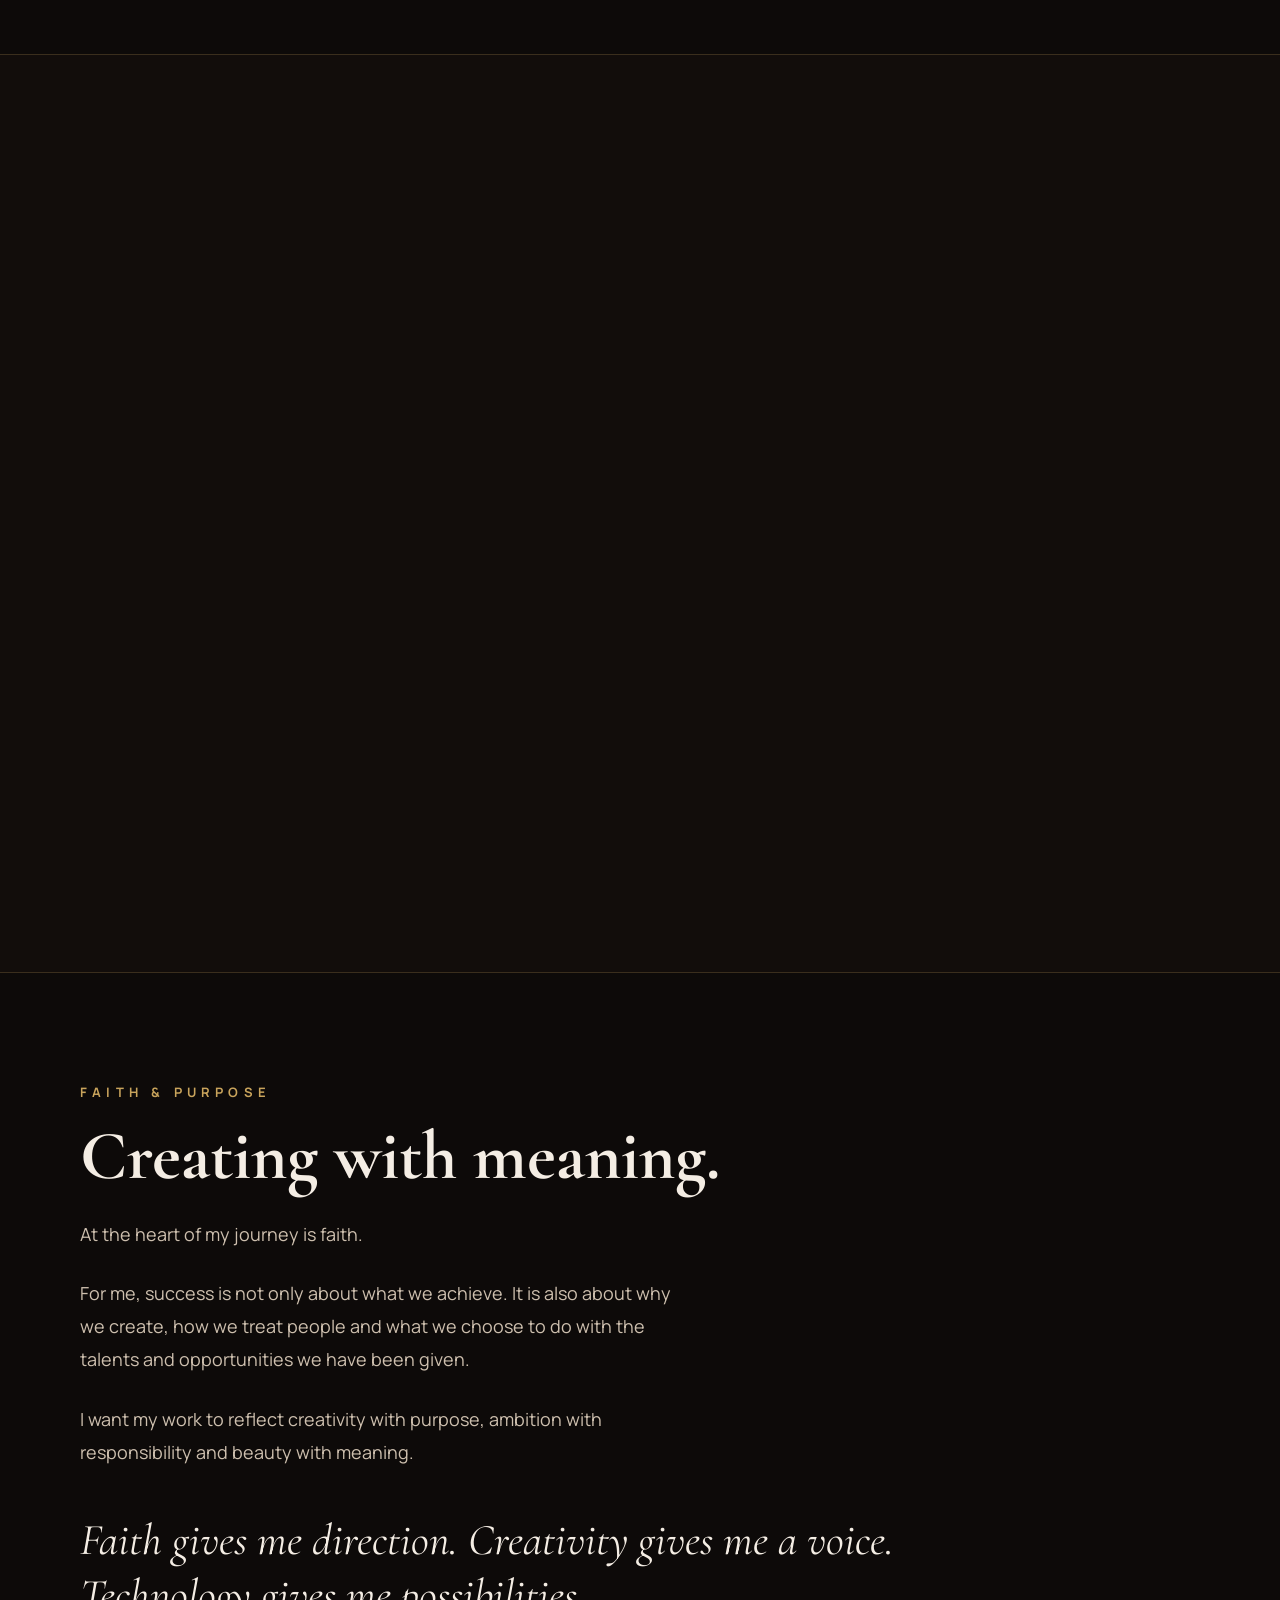
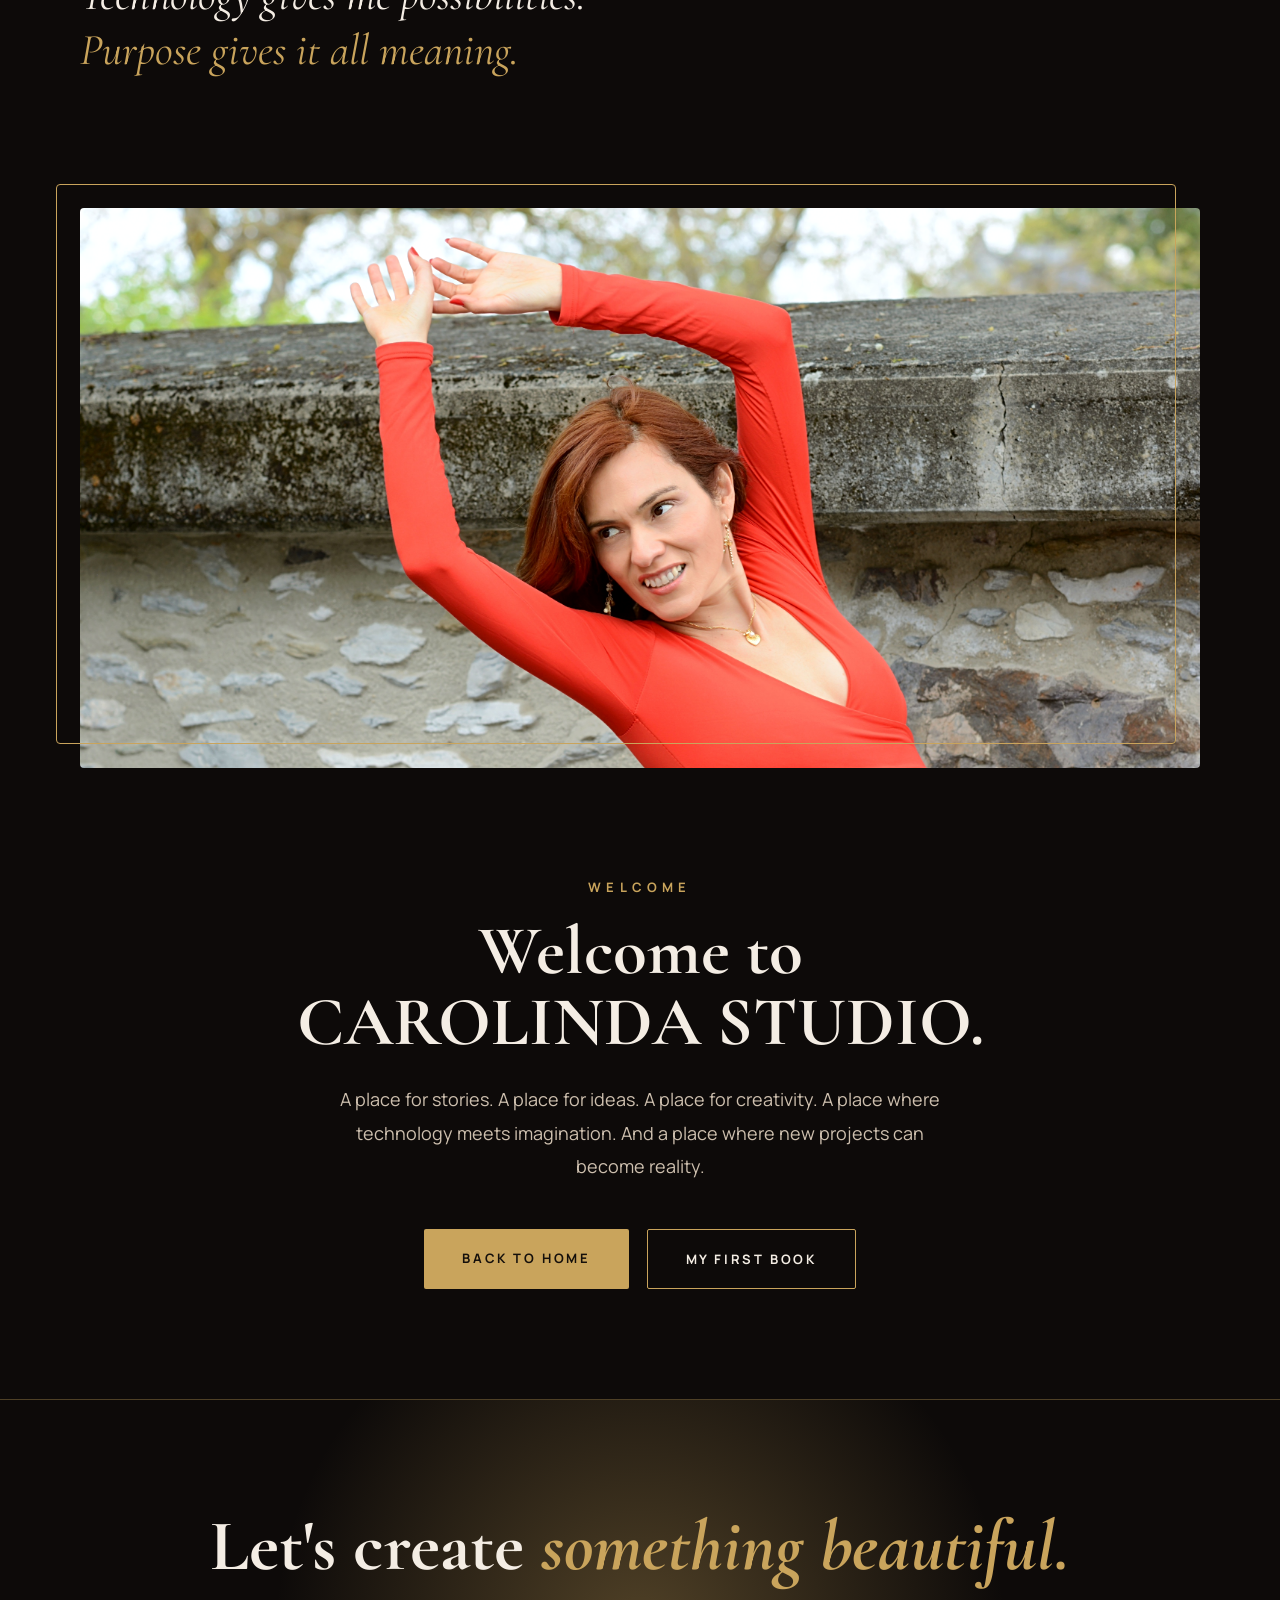
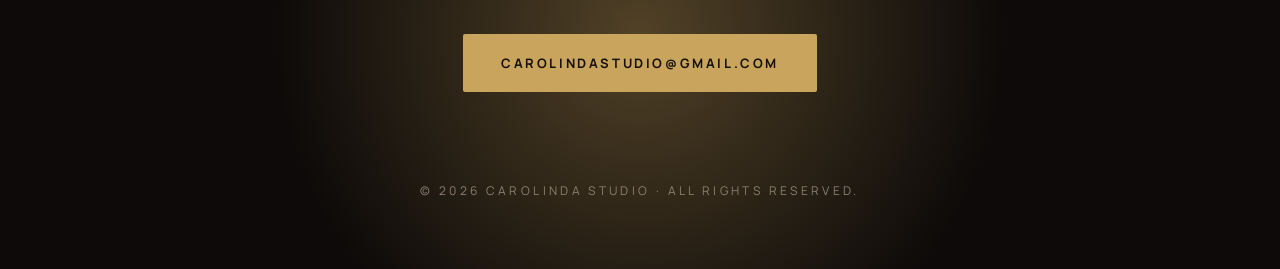
==== commit 7a4e8c02: "Neues Design: Startseite, About, My First Book" ====
--- a/about.html
+++ b/about.html
@@ -1,774 +1,169 @@
-<!DOCTYPE html>
-
-<html lang="de">
-
-<head>
-    <meta charset="UTF-8">
-    <meta name="viewport" content="width=device-width, initial-scale=1.0">
-
-<title>My Story | CAROLINDA STUDIO</title>
-
-<meta name="description"
-    content="Die Geschichte von CAROLINDA STUDIO – Technologie, Kreativität, Fotografie, Bücher und digitale Projekte.">
-
-<link rel="stylesheet" href="style.css">
-
-</head>
-
-<body>
-
-<!-- =====================================================
-     TOP BAR
-     ===================================================== -->
-
-<div class="topbar">
-
-    <div class="socials">
-
-        <a href="https://www.instagram.com/patriciazumaetasommer/"
-           target="_blank"
-           rel="noopener noreferrer"
-           aria-label="Instagram">
-            Instagram
-        </a>
-
-        <a href="https://www.facebook.com/MissesGermany2021RheinlandPfalz/"
-           target="_blank"
-           rel="noopener noreferrer"
-           aria-label="Facebook">
-            Facebook
-        </a>
-
-    </div>
-
-
-    <div class="motto">
-        ✝ Grace through faith, beauty in life.
-    </div>
-
-
-    <div class="follow">
-        Follow the journey
-    </div>
-
-</div>
-
-
-
-<!-- =====================================================
-     NAVIGATION
-     ===================================================== -->
-
-<header class="navbar">
-
-    <div class="logo">
-        <span>CAROLINDA</span>
-        <small>STUDIO</small>
-    </div>
-
-
-    <nav>
-
-        <a href="index.html#home">Home</a>
-
-        <a href="about.html">About</a>
-
-        <a href="index.html#books">Books</a>
-
-        <a href="index.html#digital">Digital</a>
-
-        <a href="index.html#creative">Creative</a>
-
-        <a href="index.html#contact">Contact</a>
-
-    </nav>
-
-
-    <a href="index.html#contact" class="nav-button">
-        CONTACT
-    </a>
-
-</header>
-
-
-
-<!-- =====================================================
-     STORY HERO
-     ===================================================== -->
-
-<section class="about-story-hero">
-
-    <div class="hero-content">
-
-        <p class="welcome">
-            MY STORY
-        </p>
-
-
-        <h1>
-            Faith.<br>
-            Passion.<br>
-            Purpose.
-        </h1>
-
-
-        <div class="gold-line"></div>
-
-
-        <p class="hero-text">
-            A personal journey where technology,
-            creativity, books and ideas come together.
-        </p>
-
-    </div>
-
-</section>
-
-
-
-<!-- =====================================================
-     INTRODUCTION IMAGE
-     ===================================================== -->
-
-<section class="story-image-full">
-
-    <img src="images/newabout.jpg"
-         alt="CAROLINDA STUDIO – personal portrait">
-
-</section>
-
-
-
-<!-- =====================================================
-     MAIN STORY
-     ===================================================== -->
-
-<main class="story-page">
-
-
-
-    <!-- =================================================
-         MY STORY
-         ================================================= -->
-
-    <section class="story-section story-with-image">
-
-        <div class="story-content">
-
-            <p class="section-label">
-                MY STORY
-            </p>
-
-
-            <h2>
-                Different passions.<br>
-                One creative vision.
-            </h2>
-
-
-            <p>
-                CAROLINDA STUDIO began with a simple idea:
-                different passions do not have to live in separate worlds.
-            </p>
-
-
-            <p>
-                Technology and creativity can belong together.
-                Books and digital ideas can belong together.
-                Photography and storytelling can belong together.
-                And a personal vision can become something
-                that inspires others.
-            </p>
-
-
-            <p>
-                CAROLINDA STUDIO is my space to bring
-                these worlds together.
-            </p>
-
-        </div>
-
-
-        <div class="story-image">
-
-            <img src="images/story.jpg"
-                 alt="Personal creative journey">
-
-        </div>
-
-    </section>
-
-
-
-    <!-- =================================================
-         BACKGROUND
-         ================================================= -->
-
-    <section class="story-section">
-
-        <p class="section-label">
-            MY BACKGROUND
-        </p>
-
-
-        <h2>
-            Technology meets creativity.
-        </h2>
-
-
-        <p>
-            My journey has always been shaped by both
-            technology and creativity.
-        </p>
-
-
-        <p>
-            My education and professional experience have taken
-            me through informatics and IT, geoinformatics and
-            IT geomatics, project work, digital development,
-            business and management.
-        </p>
-
-
-        <p>
-            These different areas have taught me to think in systems,
-            understand technology, organize projects and turn ideas
-            into something concrete.
-        </p>
-
-
-        <p>
-            But technology has never been the only part of my story.
-            Alongside the technical world, I have always been drawn
-            to photography, visual aesthetics, books, creativity,
-            communication and new ideas.
-        </p>
-
-
-        <p>
-            Over time, I realized that I did not want to choose
-            between these worlds.
-            I wanted to connect them.
-        </p>
-
-    </section>
-
-
-
-    <!-- =================================================
-         TECHNOLOGY
-         ================================================= -->
-
-    <section class="story-section story-with-image reverse">
-
-        <div class="story-image">
-
-            <img src="images/technology.jpg"
-                 alt="Technology and digital work">
-
-        </div>
-
-
-        <div class="story-content">
-
-            <p class="section-label">
-                TECHNOLOGY
-            </p>
-
-
-            <h2>
-                Ideas become<br>
-                digital experiences.
-            </h2>
-
-
-            <p>
-                Technology gives ideas the possibility
-                to become real.
-            </p>
-
-
-            <p>
-                I am interested in digital products,
-                software, websites, applications,
-                artificial intelligence and new digital
-                business models.
-            </p>
-
-
-            <p>
-                I enjoy not only using technology,
-                but understanding how things work
-                and building new solutions from an idea.
-            </p>
-
-
-            <p>
-                For me, technology is a creative tool.
-            </p>
-
-
-            <p>
-                A website can become a brand.
-                An application can become a service.
-                A digital product can become a business.
-                And an idea can become something that reaches
-                people far beyond its original starting point.
-            </p>
-
-        </div>
-
-    </section>
-
-
-
-    <!-- =================================================
-         CREATIVITY
-         ================================================= -->
-
-    <section class="story-section story-with-image">
-
-        <div class="story-content">
-
-            <p class="section-label">
-                CREATIVITY
-            </p>
-
-
-            <h2>
-                Create something<br>
-                meaningful.
-            </h2>
-
-
-            <p>
-                Creativity is an important part of who I am.
-            </p>
-
-
-            <p>
-                Photography, visual storytelling, fashion,
-                beauty, design and creative concepts allow me
-                to communicate ideas in a different way.
-            </p>
-
-
-            <p>
-                Sometimes an image can tell a story without words.
-                Sometimes a simple concept can become the beginning
-                of a much bigger project.
-            </p>
-
-
-            <p>
-                CAROLINDA STUDIO gives me the freedom to explore
-                these ideas and connect visual creativity with
-                technology, business and storytelling.
-            </p>
-
-        </div>
-
-
-        <div class="story-image">
-
-            <img src="images/photography.jpg"
-                 alt="Photography and creative work">
-
-        </div>
-
-    </section>
-
-
-
-    <!-- =================================================
-         BOOKS
-         ================================================= -->
-
-    <section class="story-section story-with-image reverse">
-
-        <div class="story-image">
-
-            <img src="images/books.jpg"
-                 alt="Books and stories">
-
-        </div>
-
-
-        <div class="story-content">
-
-            <p class="section-label">
-                BOOKS
-            </p>
-
-
-            <h2>
-                Stories worth<br>
-                discovering.
-            </h2>
-
-
-            <p>
-                Books have a special place within
-                CAROLINDA STUDIO.
-            </p>
-
-
-            <p>
-                They preserve stories, knowledge, experiences
-                and ideas. They can take us into another world,
-                introduce us to another perspective or simply
-                give us a quiet moment to think.
-            </p>
-
-
-            <p>
-                My interest in books is therefore not limited
-                to reading. It also includes discovering,
-                presenting, creating and connecting people
-                with stories.
-            </p>
-
-
-            <p>
-                This is one of the reasons why the Books area
-                has become an important part of
-                CAROLINDA STUDIO.
-            </p>
-
-
-            <p>
-                It also connects naturally with my work around
-                the <strong>Antiquariat Lehmann-Dronke</strong>,
-                where traditional books meet modern
-                digital possibilities.
-            </p>
-
-
-            <a href="index.html#books"
-               class="button dark">
-                EXPLORE BOOKS
-            </a>
-
-        </div>
-
-    </section>
-
-
-
-    <!-- =================================================
-         DIGITAL PROJECTS
-         ================================================= -->
-
-    <section class="story-section story-with-image">
-
-        <div class="story-content">
-
-            <p class="section-label">
-                DIGITAL PROJECTS
-            </p>
-
-
-            <h2>
-                Building the future,<br>
-                one idea at a time.
-            </h2>
-
-
-            <p>
-                One of my goals is to create digital projects
-                that are useful, beautiful and meaningful.
-            </p>
-
-
-            <p>
-                This includes websites, applications,
-                digital products and technology-driven ideas.
-            </p>
-
-
-            <p>
-                I am particularly interested in the connection
-                between creativity, technology and entrepreneurship.
-            </p>
-
-
-            <p>
-                A project should not only look good.
-                It should solve a problem, create value or give
-                people a better experience.
-            </p>
-
-        </div>
-
-
-        <div class="story-image">
-
-            <img src="images/digital.jpg"
-                 alt="Digital project and technology">
-
-        </div>
-
-    </section>
-
-
-
-    <!-- =================================================
-         CAROLINDA STUDIO
-         ================================================= -->
-
-    <section class="story-section">
-
-        <p class="section-label">
-            CAROLINDA STUDIO
-        </p>
-
-
-        <h2>
-            One studio.<br>
-            Many possibilities.
-        </h2>
-
-
-        <p>
-            CAROLINDA STUDIO is the place where all these
-            interests come together.
-        </p>
-
-
-        <p>
-            It is more than a website.
-            It is a creative and entrepreneurial space
-            for photography, books, digital projects,
-            technology and new ideas.
-        </p>
-
-
-        <p>
-            The studio is intentionally open to different
-            possibilities.
-            Some projects may begin as a simple idea.
-            Others may become products, businesses,
-            collaborations or independent brands.
-        </p>
-
-
-        <p>
-            The common element is the desire to create
-            something with purpose.
-        </p>
-
-    </section>
-
-
-
-    <!-- =================================================
-         FUTURE
-         ================================================= -->
-
-    <section class="story-section">
-
-        <p class="section-label">
-            THE FUTURE
-        </p>
-
-
-        <h2>
-            Building what comes next.
-        </h2>
-
-
-        <p>
-            I want to continue building.
-        </p>
-
-
-        <p>
-            Building digital products.<br>
-            Building creative projects.<br>
-            Building businesses.<br>
-            Building new opportunities.
-        </p>
-
-
-        <p>
-            And learning along the way.
-        </p>
-
-
-        <p>
-            My vision is to create independent projects
-            and income streams that combine creativity,
-            technology and entrepreneurship.
-        </p>
-
-
-        <p>
-            Some ideas will remain small.
-            Others may grow into something much bigger.
-        </p>
-
-
-        <p>
-            I do not believe that the future has to be
-            completely planned before the first step is taken.
-            Sometimes the most important thing is simply
-            to begin.
-        </p>
-
-    </section>
-
-
-
-    <!-- =================================================
-         FAITH & PURPOSE
-         ================================================= -->
-
-    <section class="story-section story-faith">
-
-        <p class="section-label">
-            FAITH &amp; PURPOSE
-        </p>
-
-
-        <h2>
-            Creating with meaning.
-        </h2>
-
-
-        <p>
-            At the heart of my journey is faith.
-        </p>
-
-
-        <p>
-            For me, success is not only about what we achieve.
-            It is also about why we create, how we treat people
-            and what we choose to do with the talents and
-            opportunities we have been given.
-        </p>
-
-
-        <p>
-            I want my work to reflect creativity with purpose,
-            ambition with responsibility and beauty with meaning.
-        </p>
-
-
-        <div class="story-signature">
-
-            <p>
-                Faith gives me direction.
-            </p>
-
-            <p>
-                Creativity gives me a voice.
-            </p>
-
-            <p>
-                Technology gives me possibilities.
-            </p>
-
-            <p>
-                Purpose gives it all meaning.
-            </p>
-
-        </div>
-
-    </section>
-
-
-
-    <!-- =================================================
-         FINAL IMAGE
-         ================================================= -->
-
-    <section class="story-image-full story-final-image">
-
-        <img src="images/newabout.jpg"
-             alt="CAROLINDA STUDIO">
-
-    </section>
-
-
-
-    <!-- =================================================
-         WELCOME
-         ================================================= -->
-
-    <section class="story-welcome">
-
-        <p class="section-label">
-            WELCOME
-        </p>
-
-
-        <h2>
-            Welcome to<br>
-            CAROLINDA STUDIO.
-        </h2>
-
-
-        <p>
-            A place for stories.
-            A place for ideas.
-            A place for creativity.
-            A place where technology meets imagination.
-            And a place where new projects can become reality.
-        </p>
-
-
-        <div class="hero-buttons">
-
-            <a href="index.html"
-               class="button dark">
-                BACK TO HOME
-            </a>
-
-
-            <a href="index.html#contact"
-               class="button light">
-                LET'S CONNECT
-            </a>
-
-        </div>
-
-    </section>
-
-
-</main>
-
-
-
-<!-- =====================================================
-     FOOTER
-     ===================================================== -->
-
-<footer>
-
-    <div class="footer-logo">
-        CAROLINDA STUDIO
-    </div>
-
-
-    <p>
-        <a href="mailto:carolindastudio@gmail.com">
-            carolindastudio@gmail.com
-        </a>
-    </p>
-
-
-    <p>
-        © 2026 CAROLINDA STUDIO.
-        All rights reserved.
-    </p>
-
-</footer>
-
-
-
-<script src="script.js"></script>
-```
-
-</body>
-
-</html>
+<!DOCTYPE html>
+<html lang="de">
+<head>
+<meta charset="UTF-8">
+<meta name="viewport" content="width=device-width, initial-scale=1.0">
+<title>My Story | CAROLINDA STUDIO</title>
+<meta name="description" content="My Story – Faith. Passion. Purpose. CAROLINDA STUDIO.">
+<link rel="preconnect" href="https://fonts.googleapis.com">
+<link rel="preconnect" href="https://fonts.gstatic.com" crossorigin>
+<link href="https://fonts.googleapis.com/css2?family=Cormorant+Garamond:ital,wght@0,500;0,700;1,500&family=Manrope:wght@400;600;700&display=swap" rel="stylesheet">
+<link rel="stylesheet" href="home.css">
+</head>
+<body>
+<div class="topbar">
+  <div>
+    <a href="https://www.instagram.com/patriciazumaetasommer/" target="_blank" rel="noopener noreferrer" aria-label="Instagram">Instagram</a>
+    <a href="https://www.facebook.com/MissesGermany2021RheinlandPfalz/" target="_blank" rel="noopener noreferrer" aria-label="Facebook">Facebook</a>
+  </div>
+  <div class="motto">✝ Grace through faith, beauty in life.</div>
+  <div>Follow the journey</div>
+</div>
+<header class="nav">
+  <a href="index.html#home" class="logo">CAROLINDA <span>STUDIO</span></a>
+  <nav class="menu">
+    <a href="index.html#home">Home</a>
+    <a href="about.html">About</a>
+    <a href="my-first-book.html">Books</a>
+    <a href="https://antiquariat-app.vercel.app/">Antiquariat</a>
+    <a href="index.html#digital">Digital</a>
+    <a href="index.html#creative">Creative</a>
+    <a href="index.html#contact">Contact</a>
+  </nav>
+</header>
+<main>
+<section class="page-hero">
+  <div class="glow"></div>
+  <div class="eyebrow">MY STORY</div>
+  <h1>Faith.<br/> Passion.<br/> Purpose.</h1>
+  <div class="gold-line"></div>
+  <p class="lead">A personal journey where technology, creativity, books and ideas come together.</p>
+</section>
+<div class="wide"><div class="frame reveal"><img src="images/newabout.jpg" alt="CAROLINDA STUDIO"></div></div>
+<section class="story "><div class="split">
+<div class="reveal">
+<div class="eyebrow">MY STORY</div>
+<h2>Different passions.<br/> One creative vision.</h2>
+<div class="prose">
+<p>CAROLINDA STUDIO began with a simple idea: different passions do not have to live in separate worlds.</p>
+<p>Technology and creativity can belong together. Books and digital ideas can belong together. Photography and storytelling can belong together. And a personal vision can become something that inspires others.</p>
+<p>CAROLINDA STUDIO is my space to bring these worlds together.</p>
+</div>
+</div>
+<div class="frame reveal"><img src="images/story.jpg" alt="Different passions.  One creative vision." loading="lazy"></div>
+</div></section>
+<section class="story single alt"><div class="reveal">
+<div class="eyebrow">MY BACKGROUND</div>
+<h2>Technology meets creativity.</h2>
+<div class="prose">
+<p>My journey has always been shaped by both technology and creativity.</p>
+<p>My education and professional experience have taken me through informatics and IT, geoinformatics and IT geomatics, project work, digital development, business and management.</p>
+<p>These different areas have taught me to think in systems, understand technology, organize projects and turn ideas into something concrete.</p>
+<p>But technology has never been the only part of my story. Alongside the technical world, I have always been drawn to photography, visual aesthetics, books, creativity, communication and new ideas.</p>
+<p>Over time, I realized that I did not want to choose between these worlds. I wanted to connect them.</p>
+</div>
+</div></section>
+<section class="story "><div class="split reverse">
+<div class="reveal">
+<div class="eyebrow">TECHNOLOGY</div>
+<h2>Ideas become<br/> digital experiences.</h2>
+<div class="prose">
+<p>Technology gives ideas the possibility to become real.</p>
+<p>I am interested in digital products, software, websites, applications, artificial intelligence and new digital business models.</p>
+<p>I enjoy not only using technology, but understanding how things work and building new solutions from an idea.</p>
+<p>For me, technology is a creative tool.</p>
+<p>A website can become a brand. An application can become a service. A digital product can become a business. And an idea can become something that reaches people far beyond its original starting point.</p>
+</div>
+</div>
+<div class="frame reveal"><img src="images/technology.jpg" alt="Ideas become  digital experiences." loading="lazy"></div>
+</div></section>
+<section class="story alt"><div class="split">
+<div class="reveal">
+<div class="eyebrow">CREATIVITY</div>
+<h2>Create something<br/> meaningful.</h2>
+<div class="prose">
+<p>Creativity is an important part of who I am.</p>
+<p>Photography, visual storytelling, fashion, beauty, design and creative concepts allow me to communicate ideas in a different way.</p>
+<p>Sometimes an image can tell a story without words. Sometimes a simple concept can become the beginning of a much bigger project.</p>
+<p>CAROLINDA STUDIO gives me the freedom to explore these ideas and connect visual creativity with technology, business and storytelling.</p>
+</div>
+</div>
+<div class="frame reveal"><img src="images/photography.jpg" alt="Create something  meaningful." loading="lazy"></div>
+</div></section>
+<section class="story "><div class="split reverse">
+<div class="reveal">
+<div class="eyebrow">BOOKS</div>
+<h2>Stories worth<br/> discovering.</h2>
+<div class="prose">
+<p>Books have a special place within CAROLINDA STUDIO.</p>
+<p>They preserve stories, knowledge, experiences and ideas. They can take us into another world, introduce us to another perspective or simply give us a quiet moment to think.</p>
+<p>My interest in books is therefore not limited to reading. It also includes discovering, presenting, creating and connecting people with stories.</p>
+<p>This is one of the reasons why the Books area has become an important part of CAROLINDA STUDIO.</p>
+<p>It also connects naturally with my work around the <strong>Antiquariat Lehmann-Dronke</strong>, where traditional books meet modern digital possibilities.</p>
+<a class="btn gold" href="my-first-book.html">EXPLORE BOOKS</a>
+</div>
+</div>
+<div class="frame reveal"><img src="images/books.jpg" alt="Stories worth  discovering." loading="lazy"></div>
+</div></section>
+<section class="story alt"><div class="split">
+<div class="reveal">
+<div class="eyebrow">DIGITAL PROJECTS</div>
+<h2>Building the future,<br/> one idea at a time.</h2>
+<div class="prose">
+<p>One of my goals is to create digital projects that are useful, beautiful and meaningful.</p>
+<p>This includes websites, applications, digital products and technology-driven ideas.</p>
+<p>I am particularly interested in the connection between creativity, technology and entrepreneurship.</p>
+<p>A project should not only look good. It should solve a problem, create value or give people a better experience.</p>
+</div>
+</div>
+<div class="frame reveal"><img src="images/digital.jpg" alt="Building the future,  one idea at a time." loading="lazy"></div>
+</div></section>
+<section class="story single "><div class="reveal">
+<div class="eyebrow">CAROLINDA STUDIO</div>
+<h2>One studio.<br/> Many possibilities.</h2>
+<div class="prose">
+<p>CAROLINDA STUDIO is the place where all these interests come together.</p>
+<p>It is more than a website. It is a creative and entrepreneurial space for photography, books, digital projects, technology and new ideas.</p>
+<p>The studio is intentionally open to different possibilities. Some projects may begin as a simple idea. Others may become products, businesses, collaborations or independent brands.</p>
+<p>The common element is the desire to create something with purpose.</p>
+</div>
+</div></section>
+<section class="story single alt"><div class="reveal">
+<div class="eyebrow">THE FUTURE</div>
+<h2>Building what comes next.</h2>
+<div class="prose">
+<p>I want to continue building.</p>
+<p>Building digital products.<br/> Building creative projects.<br/> Building businesses.<br/> Building new opportunities.</p>
+<p>And learning along the way.</p>
+<p>My vision is to create independent projects and income streams that combine creativity, technology and entrepreneurship.</p>
+<p>Some ideas will remain small. Others may grow into something much bigger.</p>
+<p>I do not believe that the future has to be completely planned before the first step is taken. Sometimes the most important thing is simply to begin.</p>
+</div>
+</div></section>
+<section class="story single "><div class="reveal">
+<div class="eyebrow">FAITH & PURPOSE</div>
+<h2>Creating with meaning.</h2>
+<div class="prose">
+<p>At the heart of my journey is faith.</p>
+<p>For me, success is not only about what we achieve. It is also about why we create, how we treat people and what we choose to do with the talents and opportunities we have been given.</p>
+<p>I want my work to reflect creativity with purpose, ambition with responsibility and beauty with meaning.</p>
+<div class="pull">Faith gives me direction. Creativity gives me a voice. Technology gives me possibilities.<span>Purpose gives it all meaning.</span></div>
+</div>
+</div></section>
+<div class="wide" style="padding-top:20px"><div class="frame reveal"><img src="images/newabout.jpg" alt="CAROLINDA STUDIO" loading="lazy"></div></div>
+<section class="story welcome-block"><div class="reveal">
+<div class="eyebrow">WELCOME</div>
+<h2>Welcome to<br/> CAROLINDA STUDIO.</h2>
+<div class="prose"><p>A place for stories. A place for ideas. A place for creativity. A place where technology meets imagination. And a place where new projects can become reality.</p></div>
+<div class="cta"><a class="btn gold" href="index.html">Back to home</a><a class="btn line" href="my-first-book.html">My First Book</a></div>
+</div></section>
+</main>
+<section class="final" style="padding-top:110px;padding-bottom:70px">
+  <div class="glow"></div>
+  <h2 class="reveal" style="font-size:clamp(40px,6vw,72px)">Let's create <em>something beautiful.</em></h2>
+  <a class="btn gold reveal" href="mailto:carolindastudio@gmail.com">carolindastudio@gmail.com</a>
+  <footer>© 2026 CAROLINDA STUDIO · All rights reserved.</footer>
+</section>
+<script src="home.js"></script>
+</body>
+</html>
--- a/home.css
+++ b/home.css
@@ -0,0 +1,148 @@
+:root{--bg:#0d0a09;--bg2:#120d0b;--gold:#c9a45c;--text:#f4ede4;--muted:#cdbfae}
+*{box-sizing:border-box}
+html{scroll-behavior:smooth}
+body{margin:0;background:var(--bg);color:var(--text);font-family:'Manrope',sans-serif;overflow-x:hidden}
+a{color:inherit;text-decoration:none}
+img{max-width:100%;display:block}
+.serif{font-family:'Cormorant Garamond',serif}
+.eyebrow{font-size:13px;letter-spacing:.4em;text-transform:uppercase;color:var(--gold);font-weight:700}
+h1,h2,h3{font-family:'Cormorant Garamond',serif;font-weight:700;margin:0}
+.btn{display:inline-block;padding:20px 38px;font-weight:700;font-size:13px;letter-spacing:.2em;text-transform:uppercase;border-radius:2px;transition:transform .3s,box-shadow .3s}
+.btn:hover{transform:translateY(-3px);box-shadow:0 14px 40px rgba(201,164,92,.35)}
+.btn.gold{background:var(--gold);color:#140f0b}
+.btn.line{border:1px solid var(--gold);color:var(--text)}
+.btn:focus-visible,a:focus-visible{outline:2px solid var(--gold);outline-offset:3px}
+
+.topbar{display:flex;justify-content:space-between;gap:16px;padding:10px 80px;font-size:12px;letter-spacing:.18em;text-transform:uppercase;color:var(--muted);border-bottom:1px solid rgba(201,164,92,.2)}
+.topbar a{margin-right:20px}.topbar a:hover{color:var(--gold)}
+
+.nav{position:fixed;top:0;left:0;right:0;z-index:50;display:flex;justify-content:space-between;align-items:center;padding:22px 80px;transition:background .4s,padding .4s}
+.nav.solid{background:rgba(13,10,9,.88);backdrop-filter:blur(12px);padding:14px 80px}
+.logo{font-family:'Cormorant Garamond',serif;font-size:26px;letter-spacing:.32em;font-weight:700}
+.logo span{color:var(--gold)}
+.menu{display:flex;gap:34px;font-size:13px;letter-spacing:.2em;text-transform:uppercase;font-weight:600}
+.menu a{position:relative;padding:6px 0}
+.menu a::after{content:"";position:absolute;left:0;bottom:0;width:0;height:1px;background:var(--gold);transition:width .3s}
+.menu a:hover::after{width:100%}
+
+.hero{position:relative;min-height:100vh;display:flex;align-items:center;overflow:hidden;padding:140px 80px 90px}
+.hero-img{position:absolute;right:0;top:0;width:62%;height:100%;object-fit:cover;object-position:center 20%;opacity:.85}
+.hero::before{content:"";position:absolute;inset:0;z-index:1;background:linear-gradient(90deg,var(--bg) 0%,var(--bg) 38%,rgba(13,10,9,.55) 62%,rgba(13,10,9,.2) 100%)}
+.glow{position:absolute;border-radius:50%;background:radial-gradient(circle,rgba(201,164,92,.36),rgba(201,164,92,0) 68%);animation:gl 5s ease-in-out infinite;pointer-events:none}
+@keyframes gl{0%,100%{opacity:.55;transform:scale(1)}50%{opacity:.95;transform:scale(1.12)}}
+.hero .glow{left:-160px;top:100px;width:640px;height:640px;z-index:1}
+.hero-text{position:relative;z-index:2;max-width:760px;animation:ri 1.4s cubic-bezier(.2,.7,.2,1) both}
+@keyframes ri{from{opacity:0;transform:translateY(40px)}to{opacity:1;transform:none}}
+.hero h1{font-size:clamp(72px,13vw,190px);line-height:.82;letter-spacing:-.02em;margin:26px 0 0}
+.hero h1 em{font-style:normal;color:transparent;-webkit-text-stroke:2px var(--gold)}
+.tagline{font-family:'Cormorant Garamond',serif;font-style:italic;font-size:38px;line-height:1.25;margin:44px 0 0}
+.lead{font-size:17px;line-height:1.7;color:var(--muted);max-width:520px;margin:22px 0 0}
+.cta{display:flex;flex-wrap:wrap;gap:18px;margin-top:46px}
+.book-card{position:absolute;z-index:2;right:130px;bottom:90px;width:270px;padding:14px;background:rgba(244,237,228,.08);border:1px solid rgba(201,164,92,.55);backdrop-filter:blur(14px);border-radius:6px;box-shadow:0 40px 90px rgba(0,0,0,.6);animation:fl 6s ease-in-out infinite}
+@keyframes fl{0%,100%{transform:translateY(0) rotate(-3deg)}50%{transform:translateY(-18px) rotate(-1deg)}}
+.book-card img{height:370px;width:100%;object-fit:cover;border-radius:3px}
+.book-card b{display:block;font-family:'Cormorant Garamond',serif;font-size:24px;padding:16px 4px 2px}
+.book-card small{display:block;padding:0 4px 6px;font-size:12px;letter-spacing:.18em;text-transform:uppercase;color:var(--gold)}
+
+.marquee{border-block:1px solid rgba(201,164,92,.35);padding:26px 0;overflow:hidden;background:var(--bg2)}
+.track{display:flex;gap:56px;white-space:nowrap;width:max-content;animation:mq 28s linear infinite;font-family:'Cormorant Garamond',serif;font-size:44px;font-style:italic;color:var(--gold)}
+@keyframes mq{to{transform:translateX(-50%)}}
+
+section{padding:150px 80px}
+.split{display:grid;grid-template-columns:1fr 1fr;gap:80px;align-items:center}
+.frame{position:relative;height:620px}
+.frame img{width:100%;height:100%;object-fit:cover;border-radius:4px;filter:saturate(.95) contrast(1.05)}
+.frame::after{content:"";position:absolute;left:-24px;top:-24px;right:24px;bottom:24px;border:1px solid var(--gold);border-radius:4px;pointer-events:none}
+.split h2{font-size:clamp(46px,6vw,78px);line-height:1;margin-top:22px}
+.split p{font-size:18px;line-height:1.85;color:var(--muted);max-width:540px;margin:30px 0 0}
+.quote{font-family:'Cormorant Garamond',serif;font-size:clamp(34px,4vw,46px);font-style:italic;line-height:1.2;margin-top:40px}
+.quote span{color:var(--gold)}
+
+.head{display:flex;justify-content:space-between;align-items:end;gap:40px;margin-bottom:56px;flex-wrap:wrap}
+.head h2{font-size:clamp(46px,6vw,78px);line-height:1}
+.head h2 em{color:var(--gold)}
+.head p{font-size:15px;line-height:1.7;color:var(--muted);max-width:340px;margin:0}
+.grid{display:grid;grid-template-columns:repeat(4,1fr);gap:24px}
+.card{border:1px solid rgba(201,164,92,.3);padding:44px 32px;border-radius:6px;min-height:300px;display:flex;flex-direction:column;justify-content:space-between;transition:transform .4s,border-color .4s,background .4s}
+.card:hover{transform:translateY(-10px);border-color:var(--gold);background:rgba(201,164,92,.08)}
+.card .n{font-family:'Cormorant Garamond',serif;font-size:80px;color:var(--gold);line-height:1}
+.card h3{font-size:36px}
+.card p{margin:10px 0 0;font-size:15px;line-height:1.6;color:var(--muted)}
+
+.library{background:var(--bg2);border-block:1px solid rgba(201,164,92,.25)}
+.library .frame{height:520px}
+
+.final{position:relative;text-align:center;border-top:1px solid rgba(201,164,92,.35);overflow:hidden}
+.final .glow{left:50%;top:50%;width:760px;height:760px;margin:-380px 0 0 -380px}
+.final h2{position:relative;font-size:clamp(52px,8vw,96px);line-height:1}
+.final h2 em{color:var(--gold)}
+.final .btn{position:relative;margin-top:52px}
+footer{position:relative;margin-top:90px;font-size:12px;letter-spacing:.28em;text-transform:uppercase;color:#8d7f6e}
+
+.reveal{opacity:0;transform:translateY(34px);transition:opacity .9s ease,transform .9s ease}
+.reveal.in{opacity:1;transform:none}
+
+@media (max-width:980px){
+ .topbar{padding:10px 24px;flex-wrap:wrap}.topbar .motto{display:none}
+ .nav,.nav.solid{padding:14px 24px}.menu{display:none}
+ .hero,section{padding-left:24px;padding-right:24px}
+ .hero{padding-top:120px;padding-bottom:60px}.hero-img{width:100%;opacity:.4}
+ .book-card{display:none}
+ section{padding-top:90px;padding-bottom:90px}
+ .split{grid-template-columns:1fr;gap:56px}.frame{height:440px}
+ .grid{grid-template-columns:1fr 1fr}
+}
+@media (max-width:560px){.grid{grid-template-columns:1fr}.tagline{font-size:30px}.track{font-size:32px}}
+@media (prefers-reduced-motion:reduce){*{animation:none!important;transition:none!important}.reveal{opacity:1;transform:none}}
+
+/* ---------- Unterseiten (About, My First Book) ---------- */
+.page-hero{position:relative;padding:230px 80px 110px;overflow:hidden}
+.page-hero .glow{left:-120px;top:60px;width:620px;height:620px}
+.page-hero>*{position:relative}
+.page-hero h1{font-size:clamp(60px,9vw,128px);line-height:.92;margin:24px 0 0;letter-spacing:-.01em}
+.page-hero h1 em{font-style:normal;color:var(--gold)}
+.page-hero .lead{font-size:20px;max-width:640px}
+.gold-line{width:90px;height:2px;background:var(--gold);margin:34px 0 0}
+.wide{padding:0 80px}
+.wide .frame{height:560px}
+.wide .frame img{object-position:center 22%}
+.story{padding:110px 80px}
+.story.alt{background:var(--bg2);border-block:1px solid rgba(201,164,92,.22)}
+.story .split{padding:0}
+.story h2{font-size:clamp(44px,5.4vw,72px);line-height:1.02;margin:20px 0 0}
+.prose p{font-size:18px;line-height:1.85;color:var(--muted);max-width:600px;margin:26px 0 0}
+.story.single .prose{max-width:820px}
+.prose a.btn{margin-top:38px}
+.pull{font-family:'Cormorant Garamond',serif;font-style:italic;font-size:clamp(30px,3.6vw,44px);line-height:1.25;margin:44px 0 0;color:var(--text)}
+.pull span{display:block;color:var(--gold)}
+.story .frame{height:520px}
+.story .reverse .frame{order:-1}
+.welcome-block{text-align:center}
+.welcome-block .prose p{margin-inline:auto}
+.welcome-block .cta{justify-content:center}
+
+.book-hero2{display:grid;grid-template-columns:420px 1fr;gap:90px;align-items:center;padding:200px 80px 110px;position:relative;overflow:hidden}
+.book-hero2 .glow{left:-120px;top:80px;width:620px;height:620px}
+.book-hero2>*{position:relative}
+.cover{padding:14px;background:rgba(244,237,228,.08);border:1px solid rgba(201,164,92,.55);border-radius:6px;box-shadow:0 50px 100px rgba(0,0,0,.65);animation:fl 7s ease-in-out infinite}
+.cover img{width:100%;border-radius:3px}
+.book-hero2 h1{font-size:clamp(64px,9vw,128px);line-height:.9}
+.book-hero2 h2.sub{font-style:italic;font-size:clamp(30px,3.6vw,46px);line-height:1.2;margin:26px 0 0}
+.book-hero2 p.desc{font-size:19px;line-height:1.75;color:var(--muted);max-width:560px;margin:26px 0 0}
+.reading{padding:120px 80px;max-width:960px;margin:0 auto}
+.reading h2{font-size:clamp(46px,6vw,78px);line-height:1;margin:20px 0 50px}
+.reading p{font-size:20px;line-height:1.9;color:var(--muted);margin:0 0 22px}
+.reading blockquote{margin:46px 0;padding:0 0 0 30px;border-left:1px solid var(--gold);font-family:'Cormorant Garamond',serif;font-style:italic;font-size:clamp(30px,3.4vw,42px);line-height:1.3;color:var(--text)}
+.reminder{margin:64px 0;padding:56px 40px;text-align:center;border:1px solid rgba(201,164,92,.45);border-radius:6px;background:rgba(201,164,92,.06);font-family:'Cormorant Garamond',serif;font-size:clamp(34px,4.6vw,56px);line-height:1.25;font-weight:700}
+.reminder span{display:block;color:var(--gold)}
+.reading p.ending{font-family:'Cormorant Garamond',serif;font-style:italic;font-size:30px;line-height:1.4;color:var(--text)}
+.avail{padding:130px 80px;text-align:center;position:relative;overflow:hidden;background:var(--bg2);border-block:1px solid rgba(201,164,92,.25)}
+.avail h2{font-size:clamp(64px,10vw,128px);line-height:.9;margin-top:18px}
+.avail .lead{margin:24px auto 0}
+.avail .btn{margin-top:46px}
+@media (max-width:980px){
+ .page-hero{padding:150px 24px 70px}.wide,.story,.reading,.avail{padding-left:24px;padding-right:24px}
+ .story{padding-top:70px;padding-bottom:70px}.story .reverse .frame{order:0}.wide .frame{height:360px}
+ .book-hero2{grid-template-columns:1fr;gap:56px;padding:140px 24px 70px}.cover{max-width:320px}
+ .reading{padding-top:70px;padding-bottom:70px}
+}
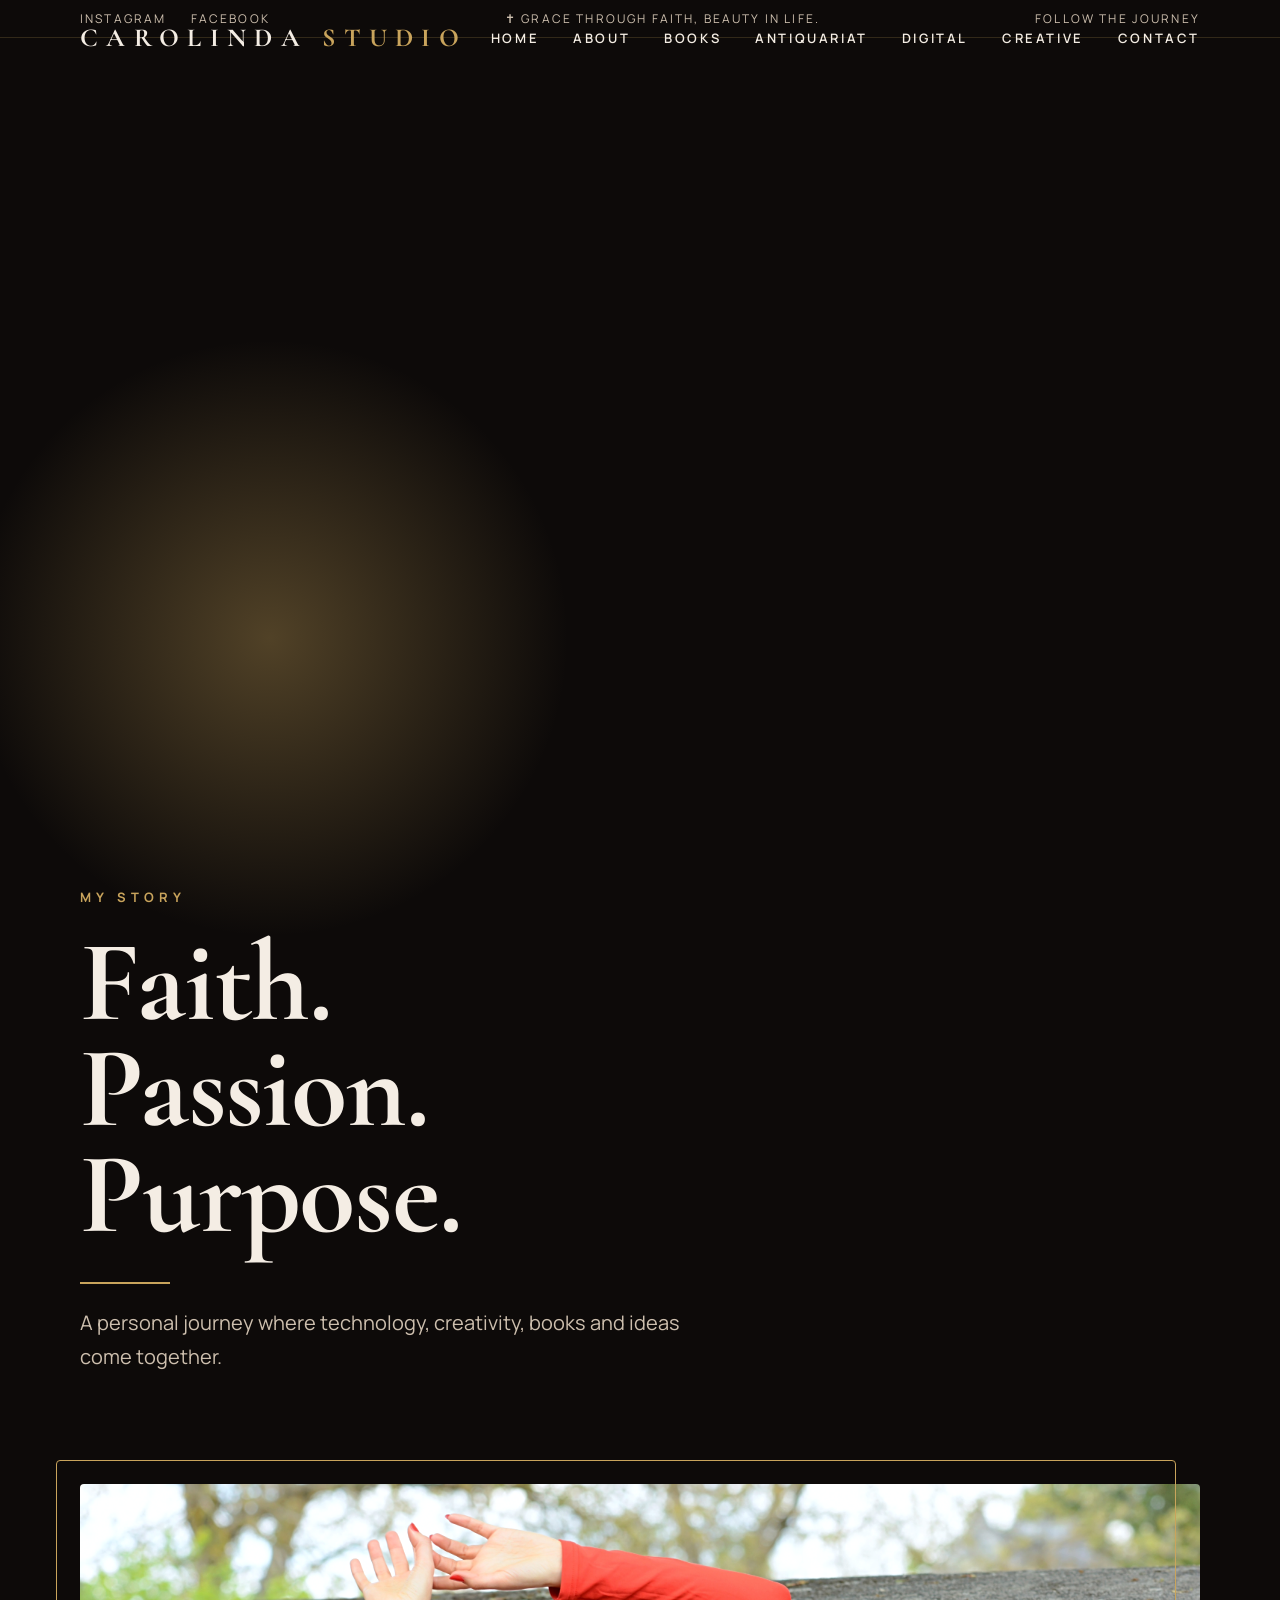
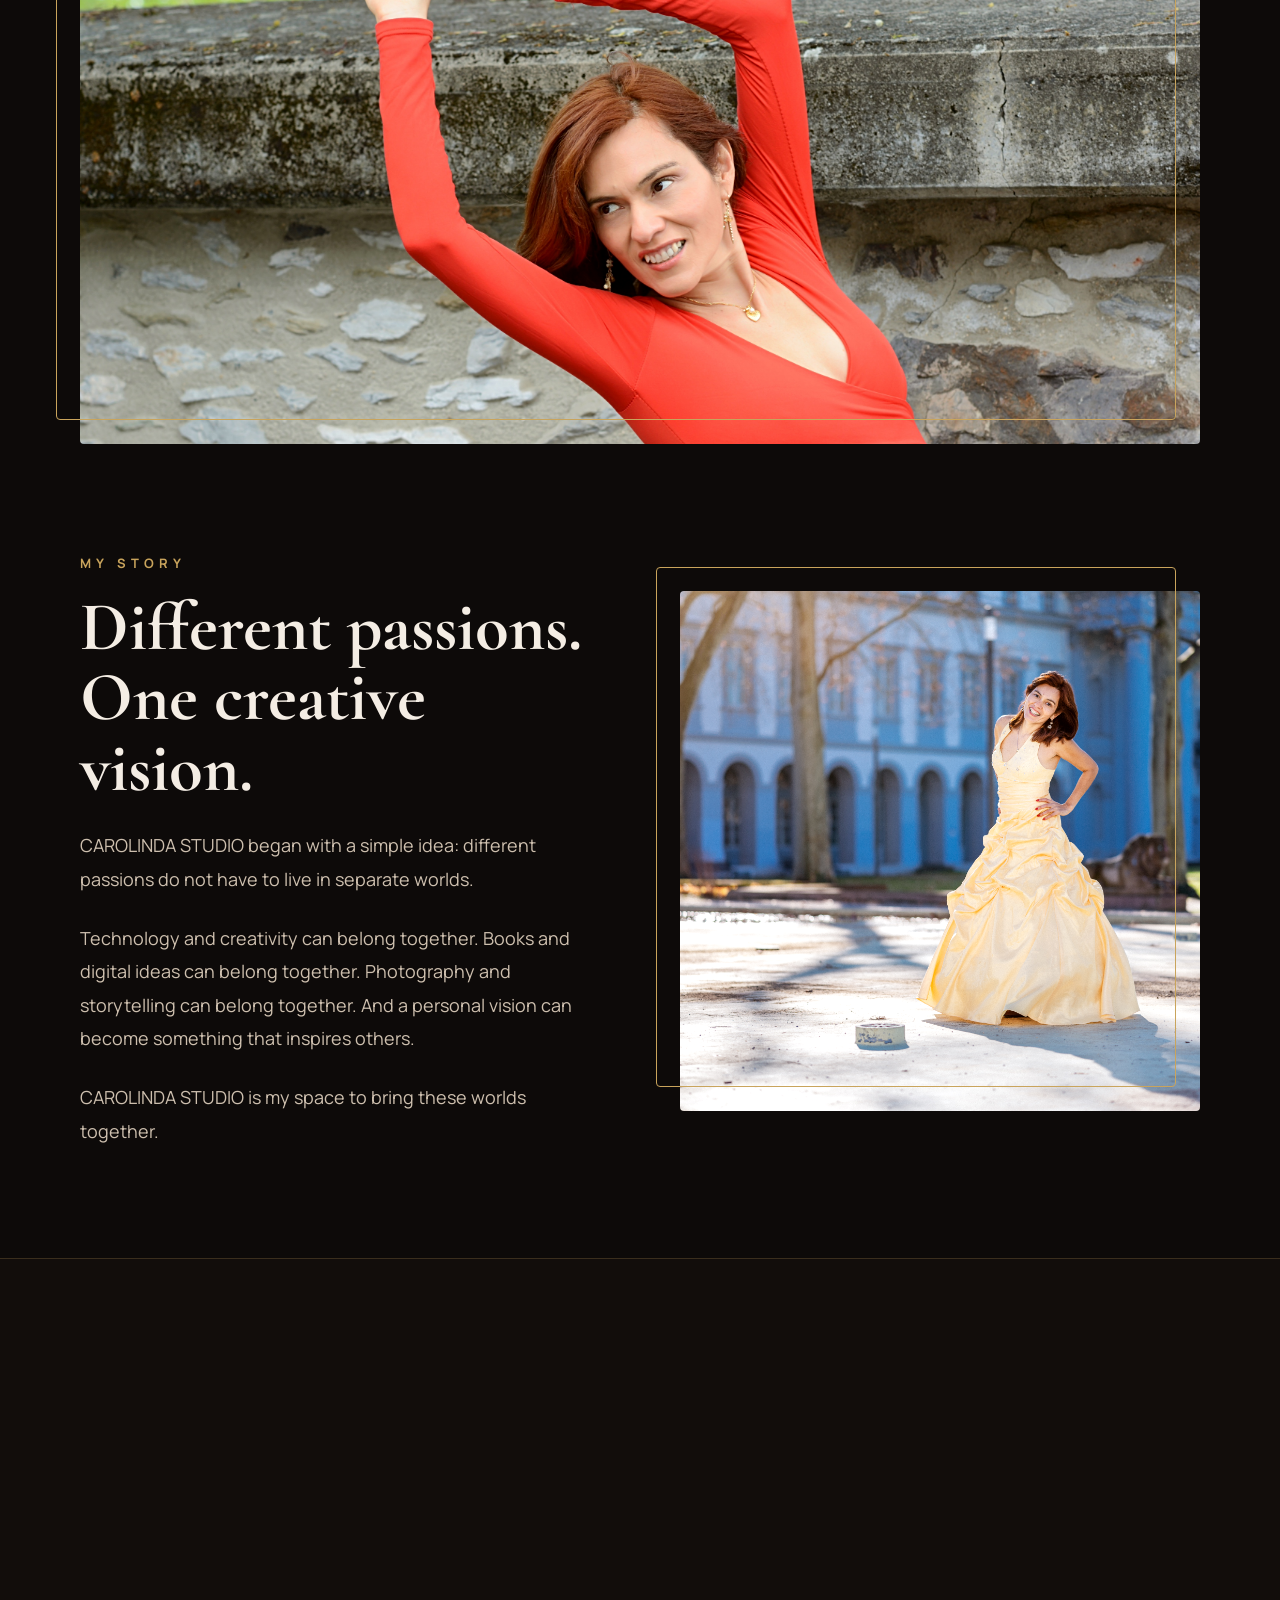
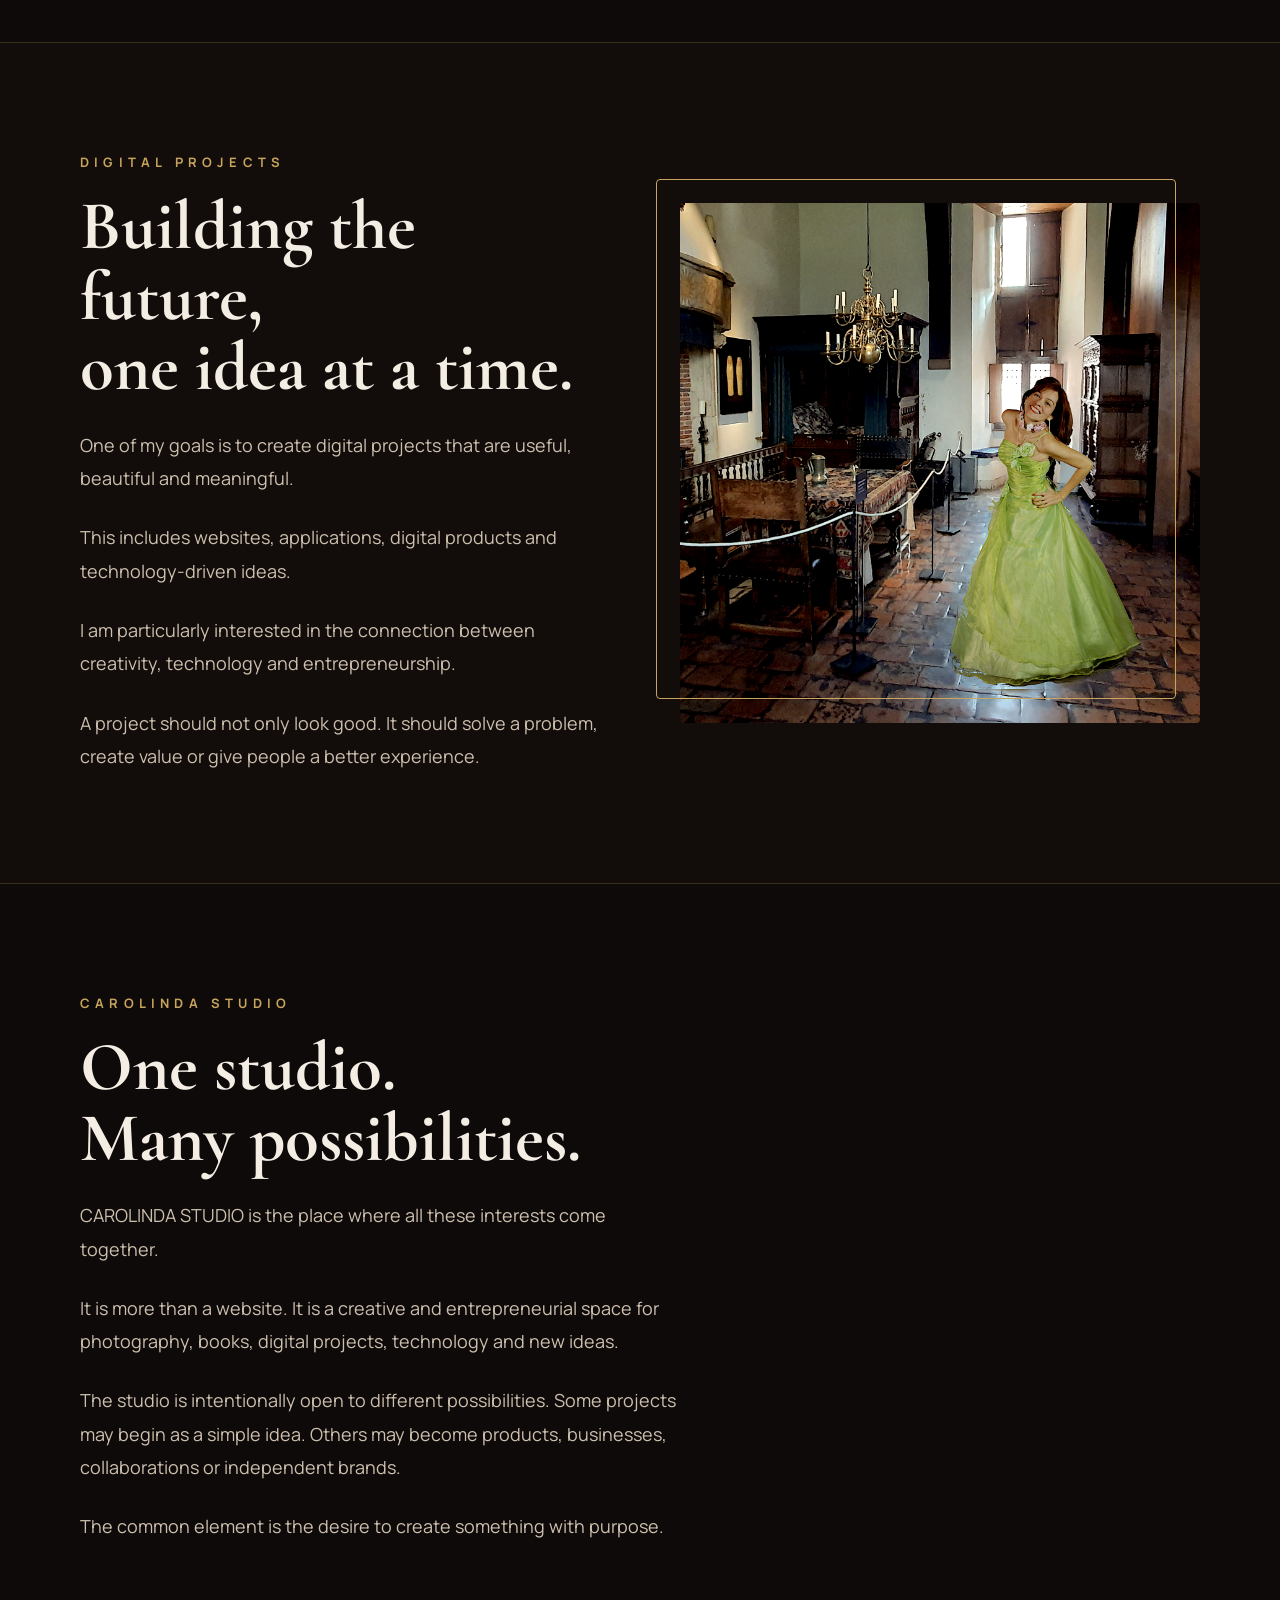
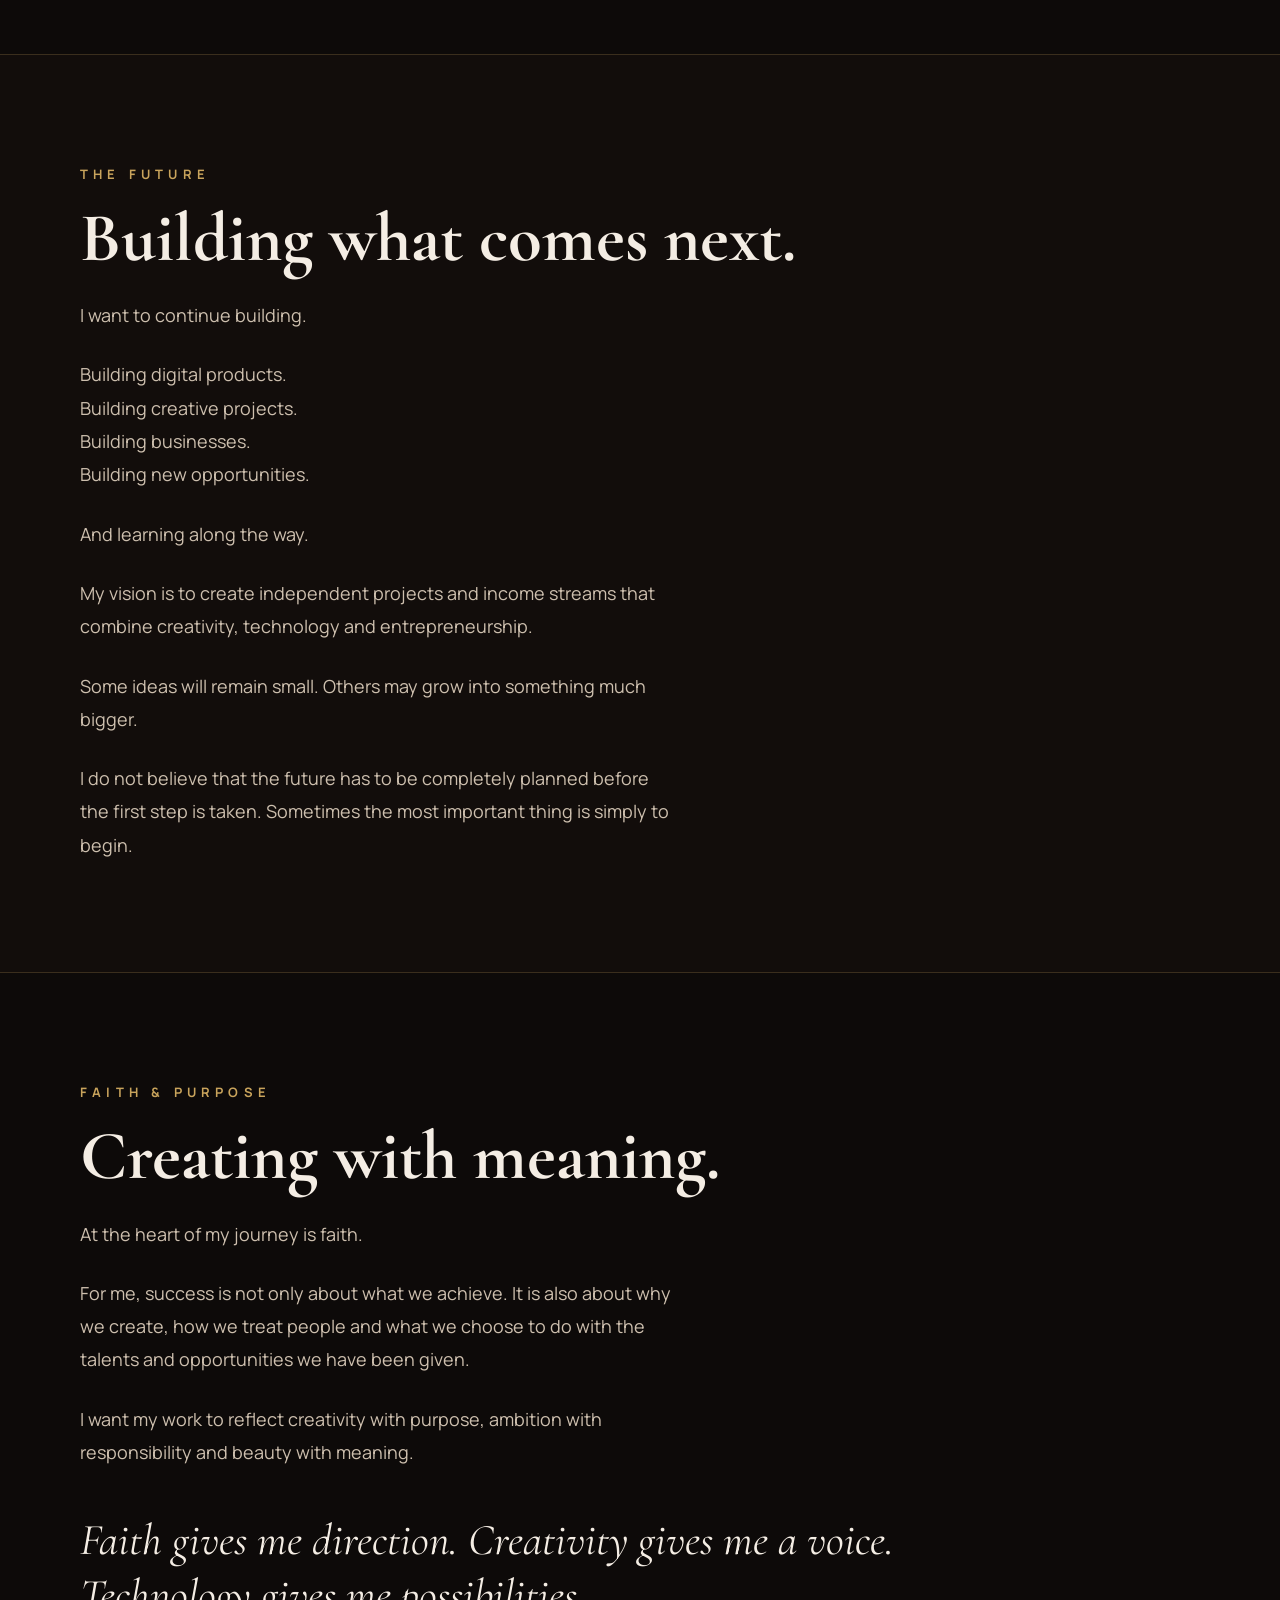
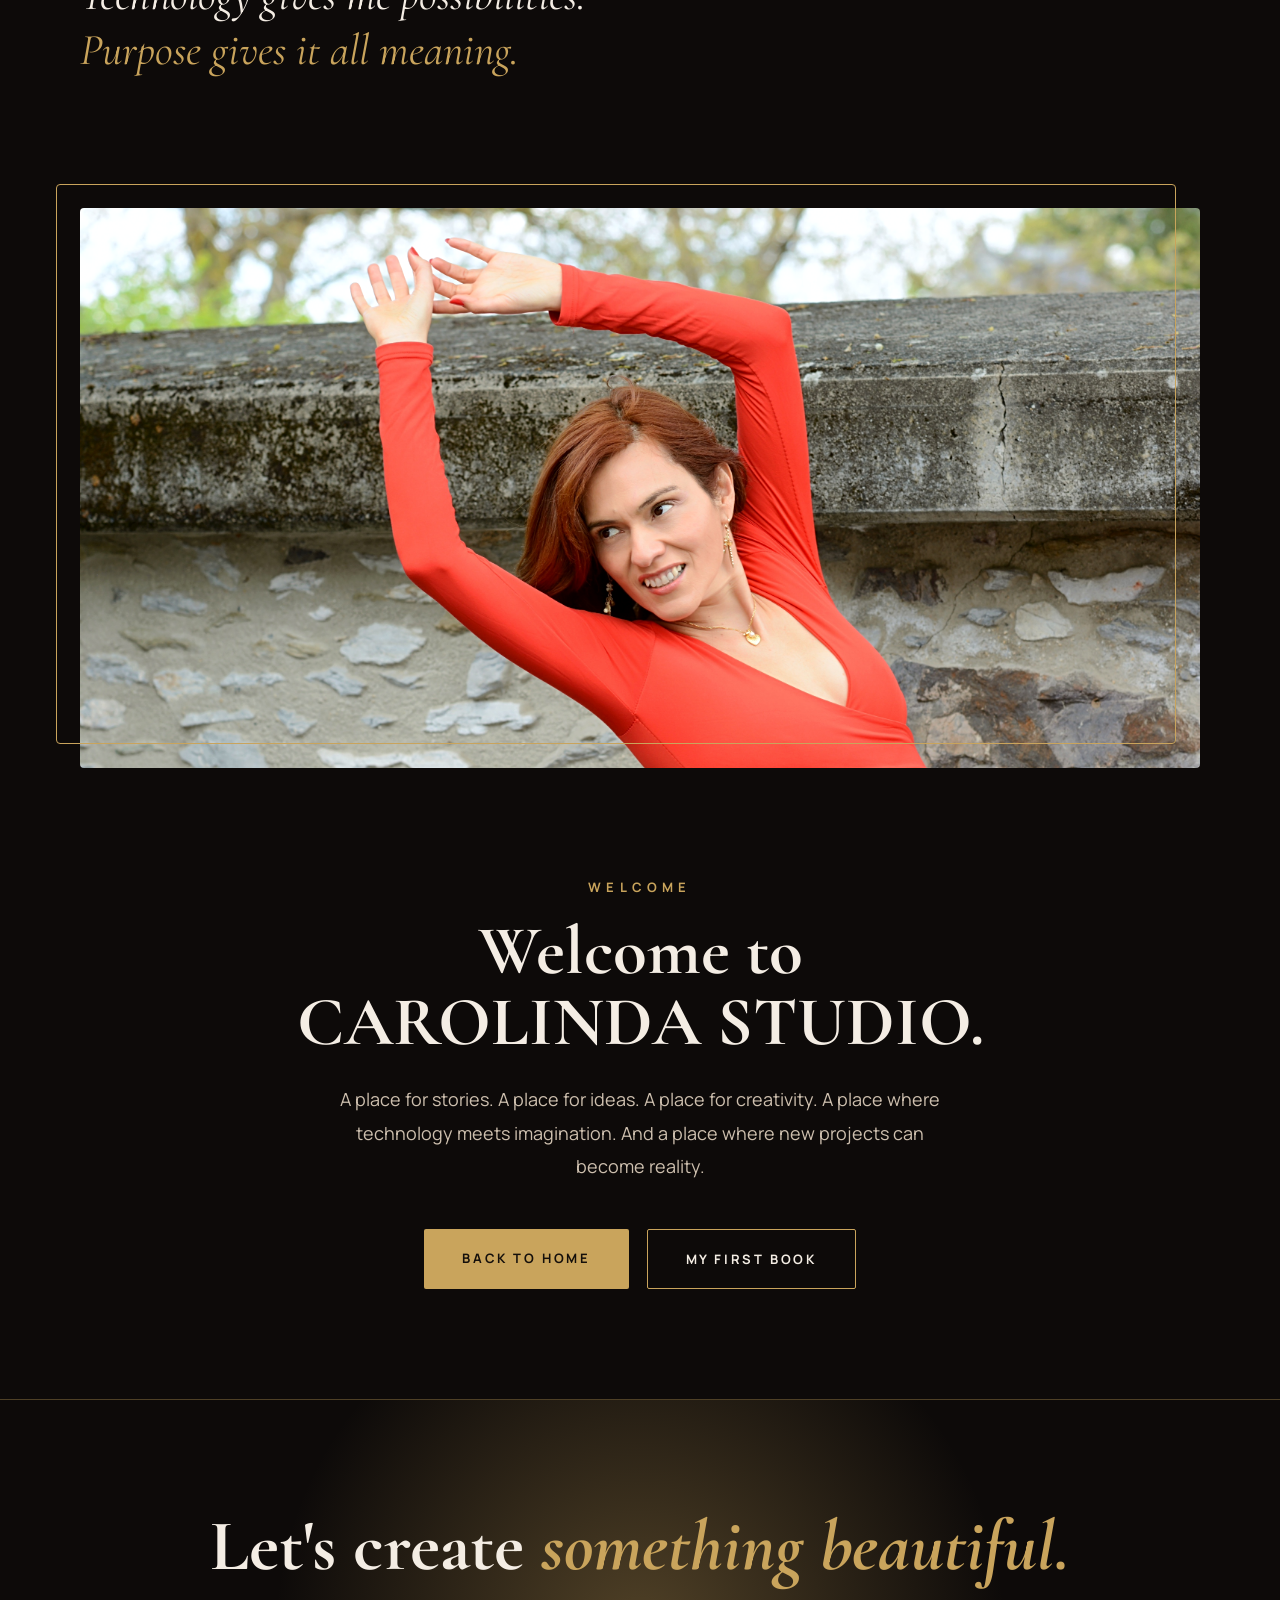
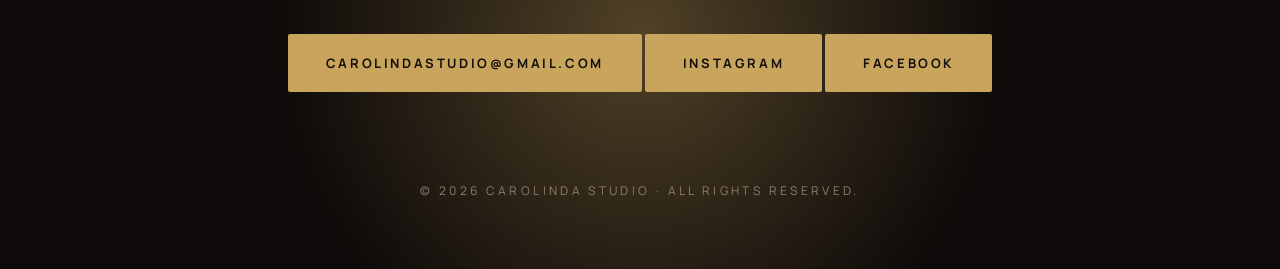
==== commit b4a4cf2c: "updated Insta link" ====
--- a/about.html
+++ b/about.html
@@ -162,6 +162,10 @@
   <div class="glow"></div>
   <h2 class="reveal" style="font-size:clamp(40px,6vw,72px)">Let's create <em>something beautiful.</em></h2>
   <a class="btn gold reveal" href="mailto:carolindastudio@gmail.com">carolindastudio@gmail.com</a>
+  
+    <a class="btn gold reveal" href="https://www.instagram.com/patriciazumaetasommer/" target="_blank" rel="noopener noreferrer" aria-label="Instagram">Instagram</a>
+    <a class="btn gold reveal" href="https://www.facebook.com/MissesGermany2021RheinlandPfalz/" target="_blank" rel="noopener noreferrer" aria-label="Facebook">Facebook</a>	
+
   <footer>© 2026 CAROLINDA STUDIO · All rights reserved.</footer>
 </section>
 <script src="home.js"></script>
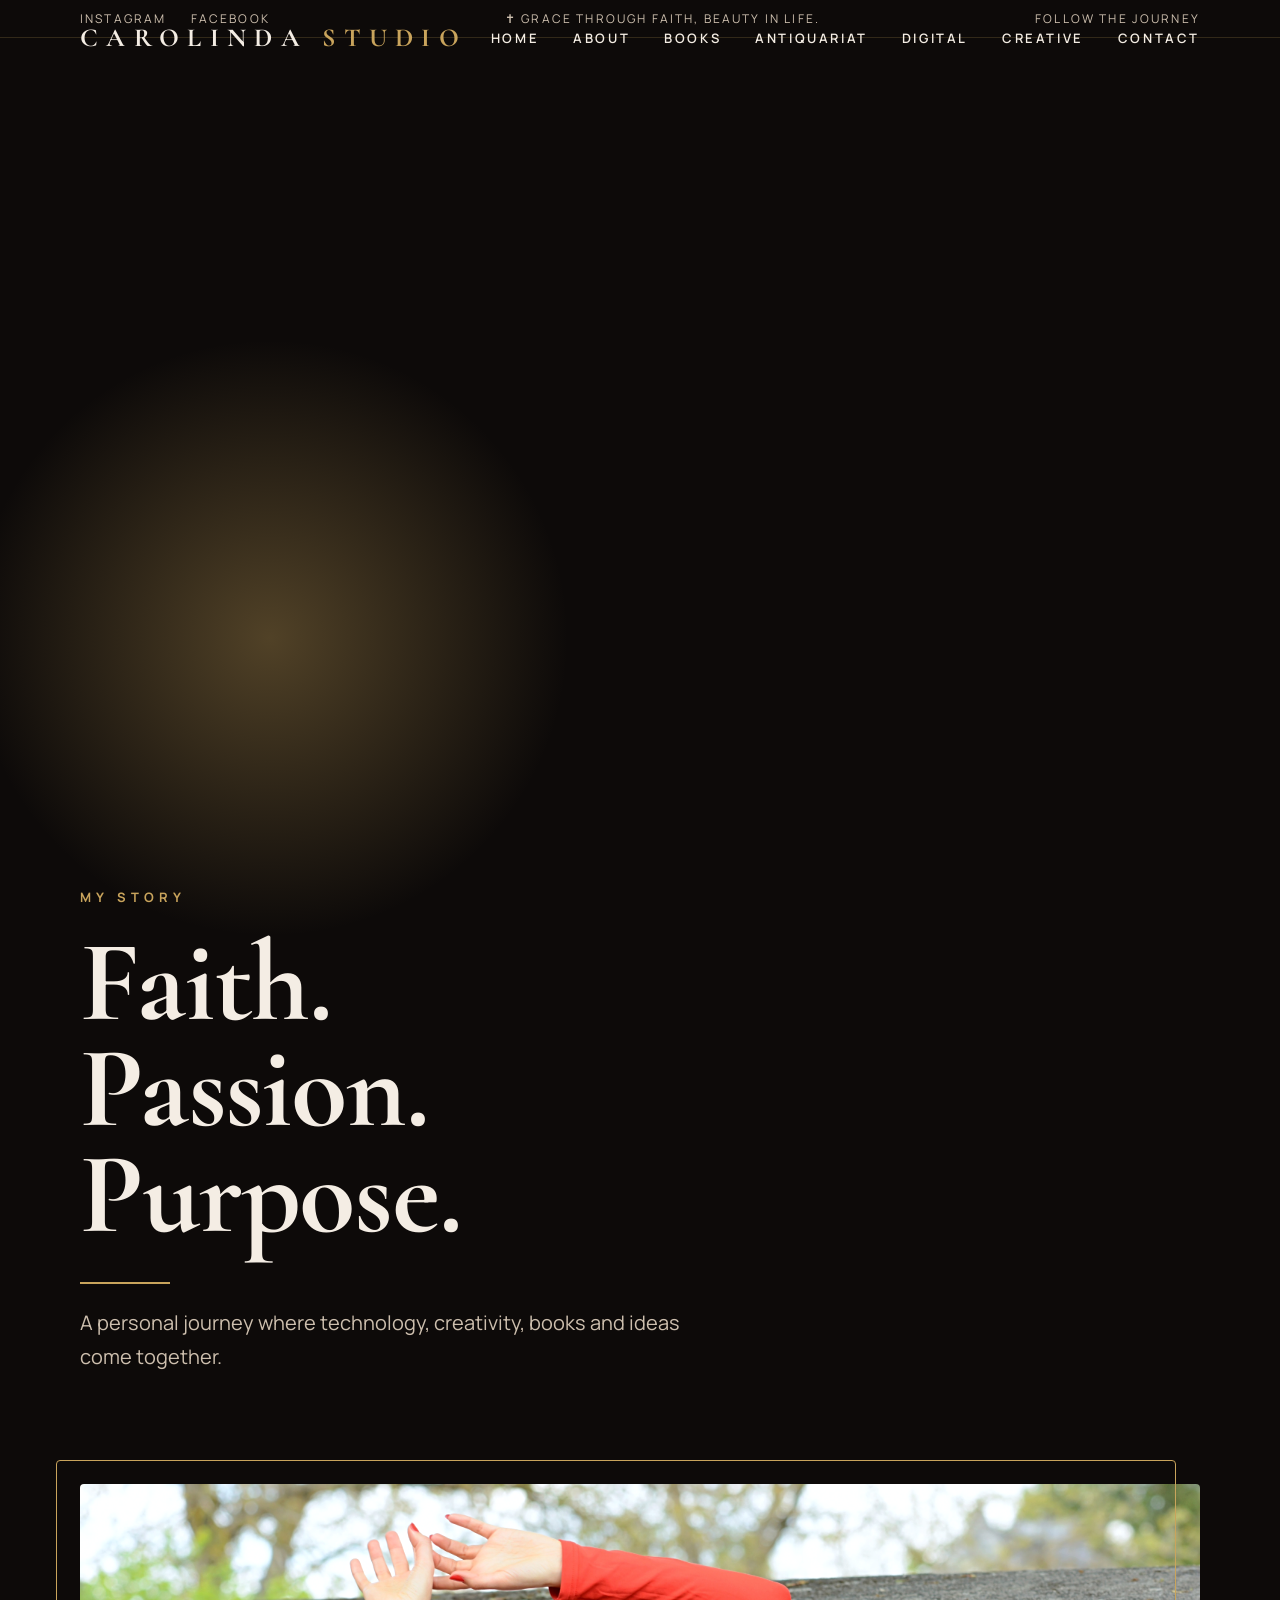
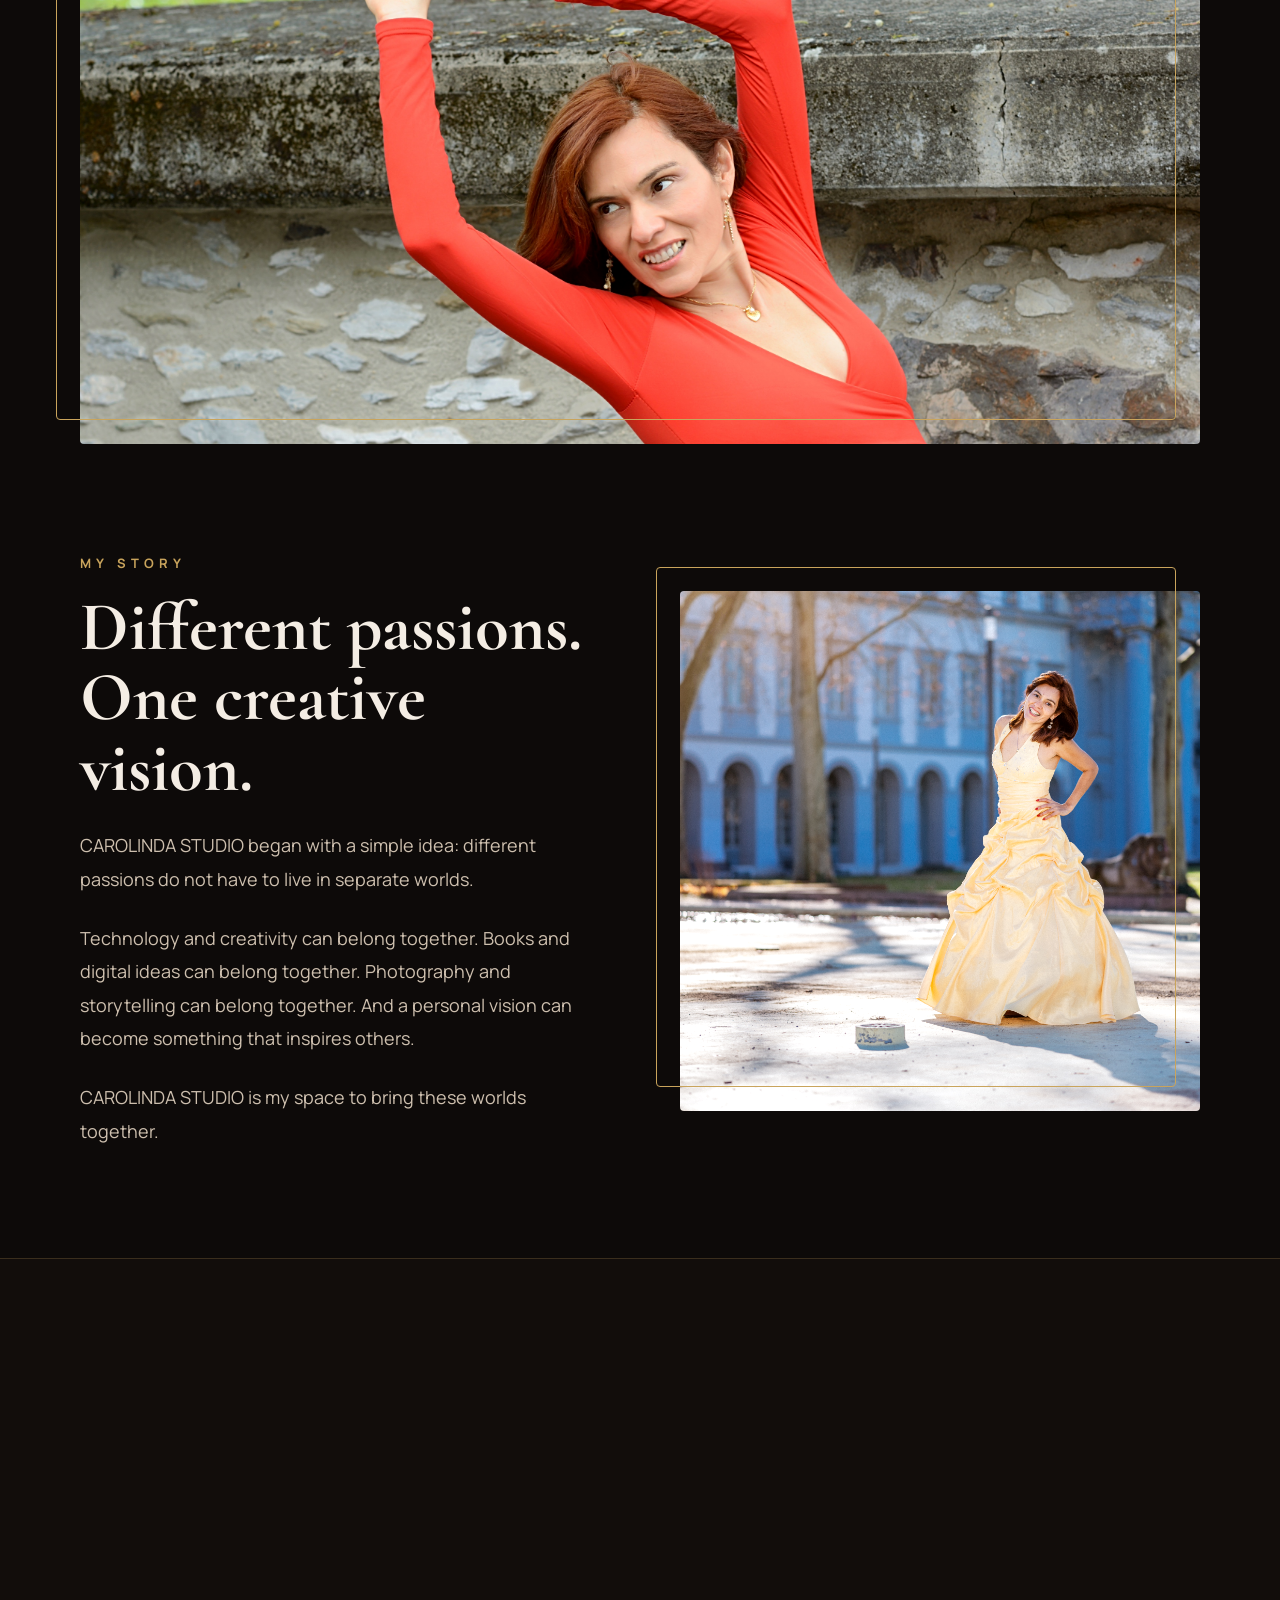
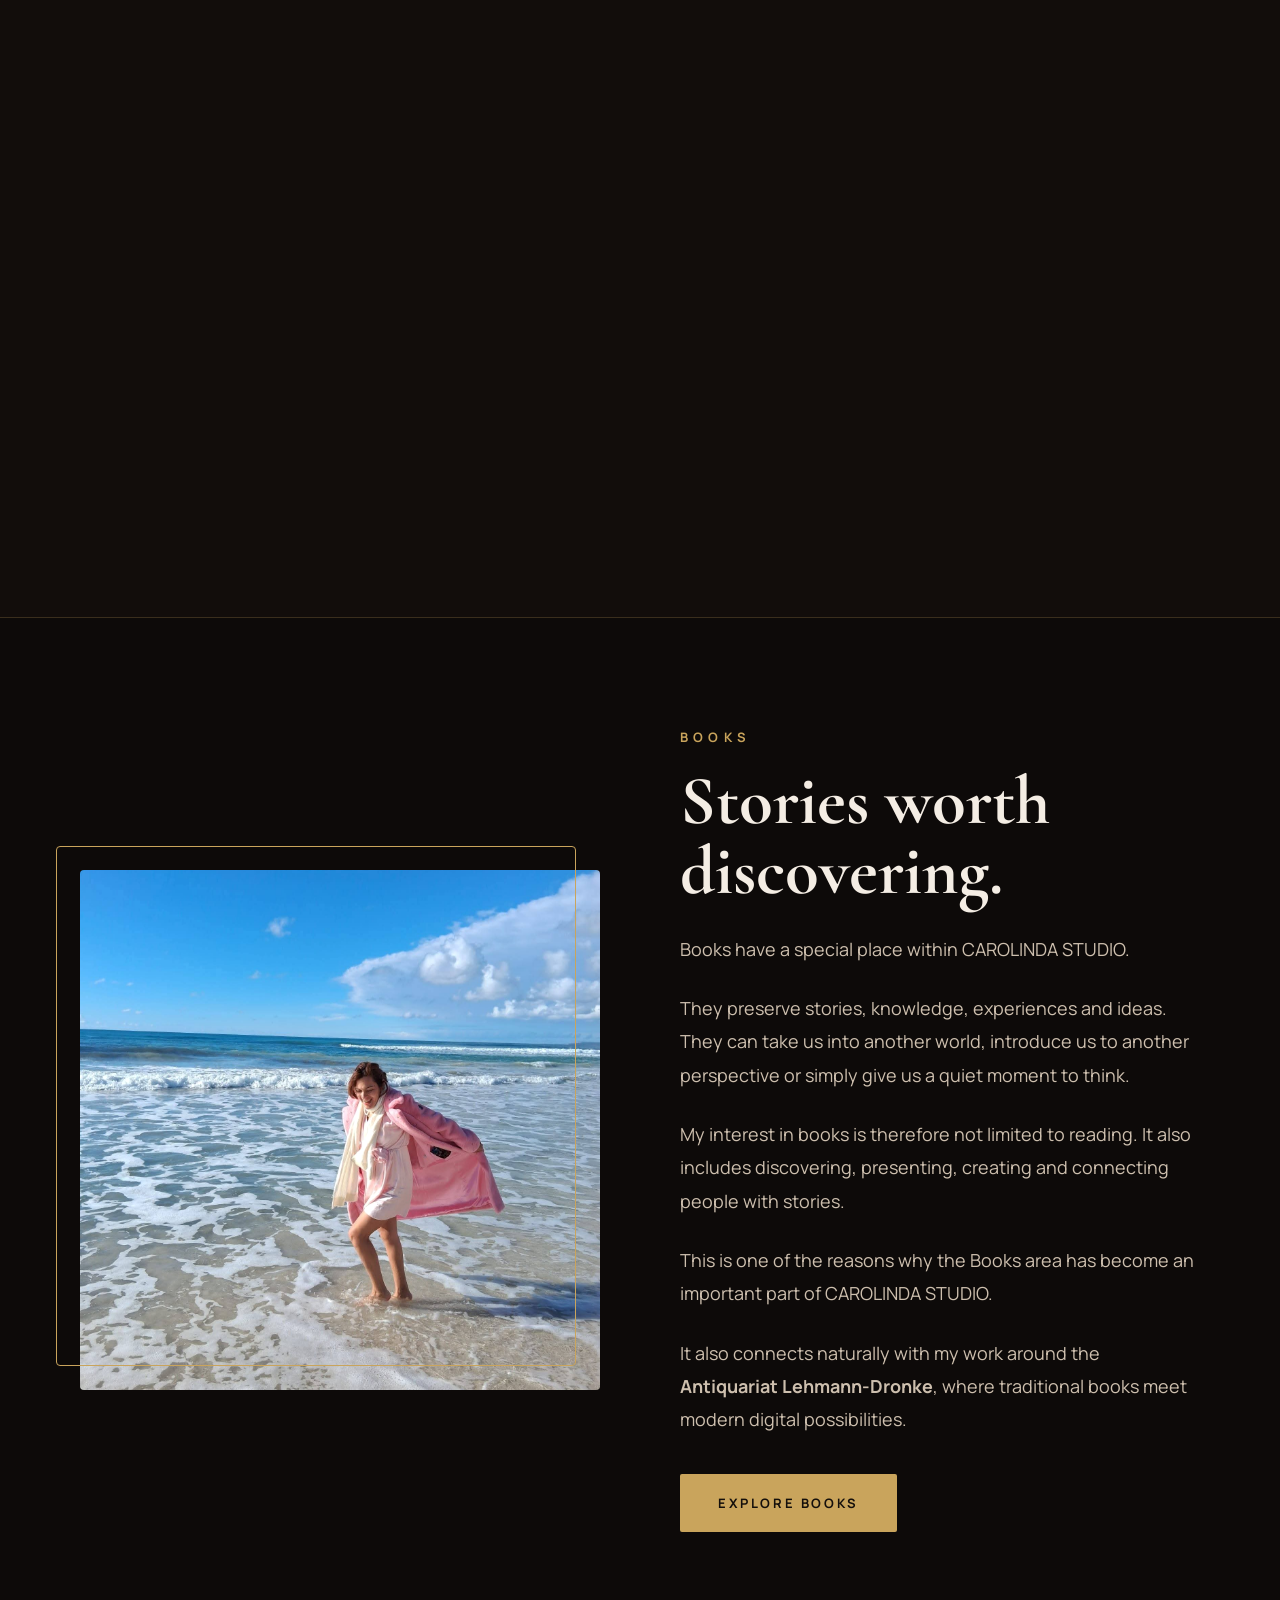
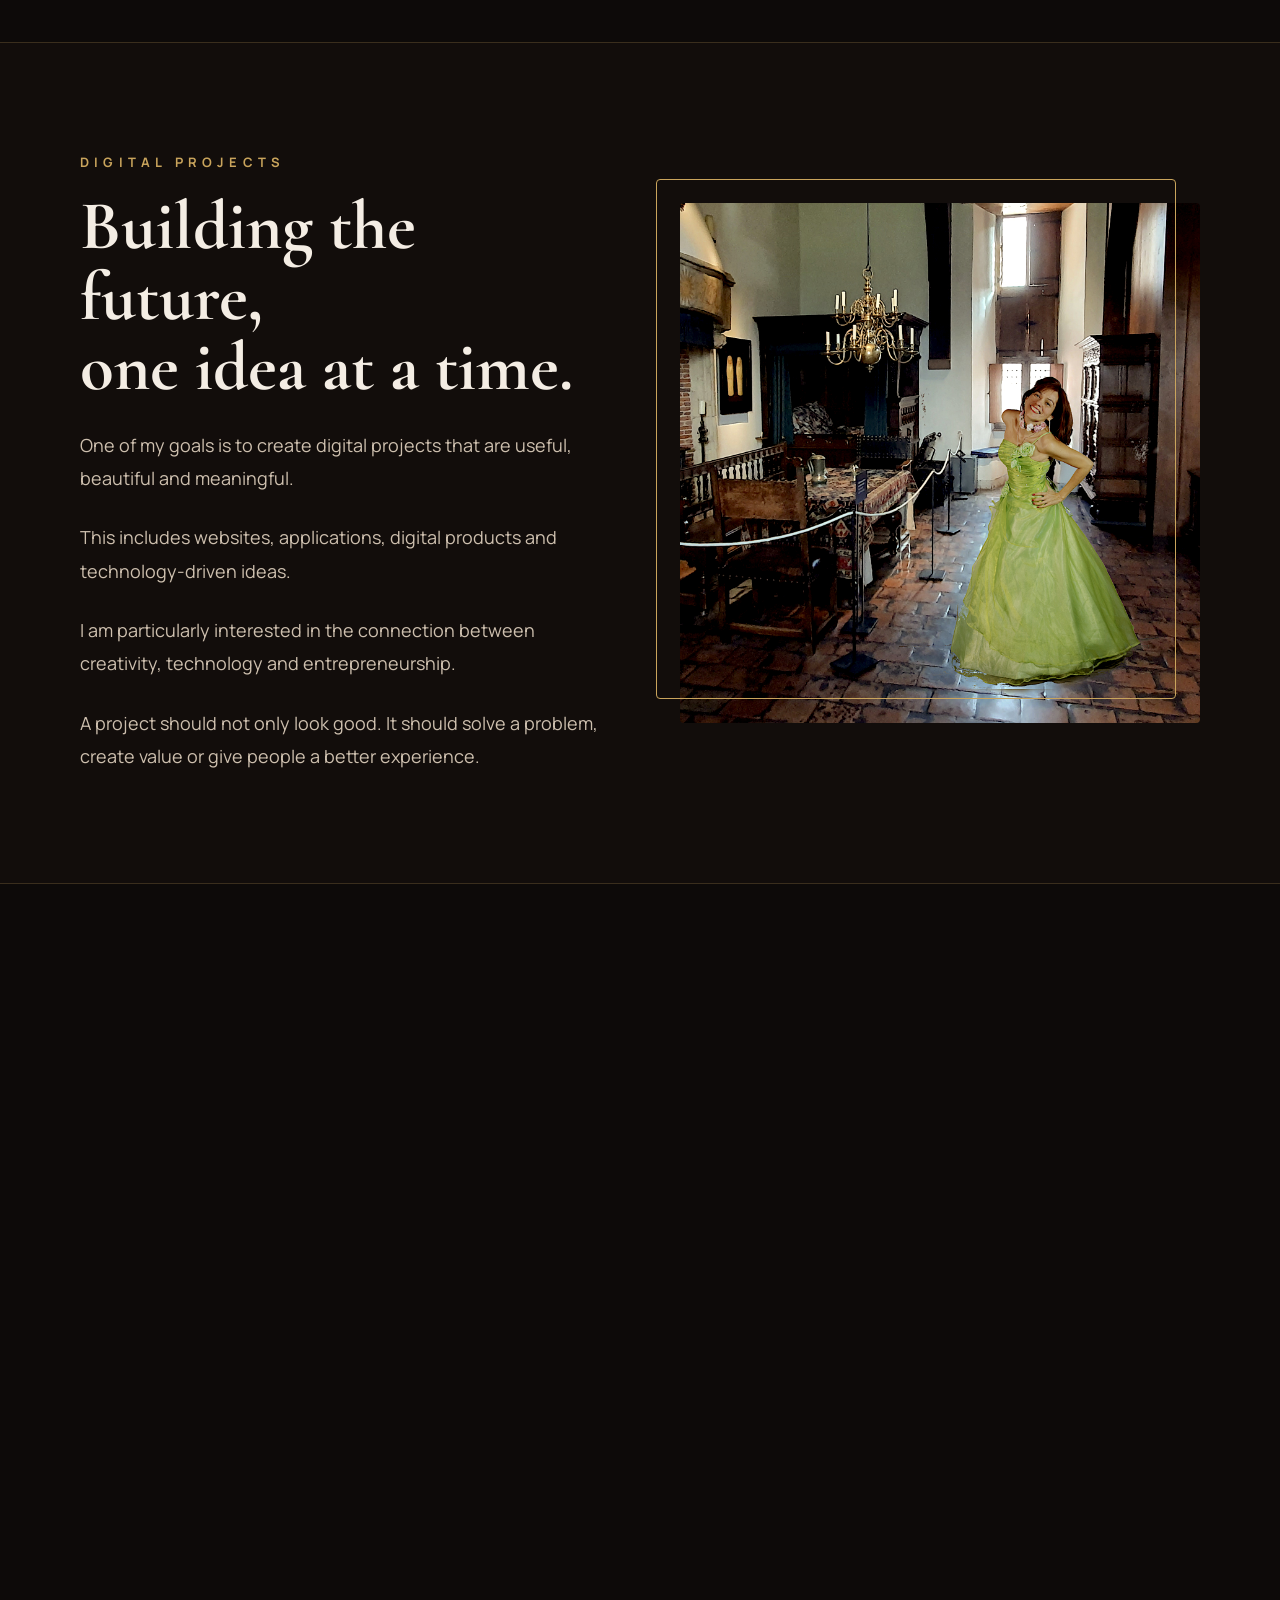
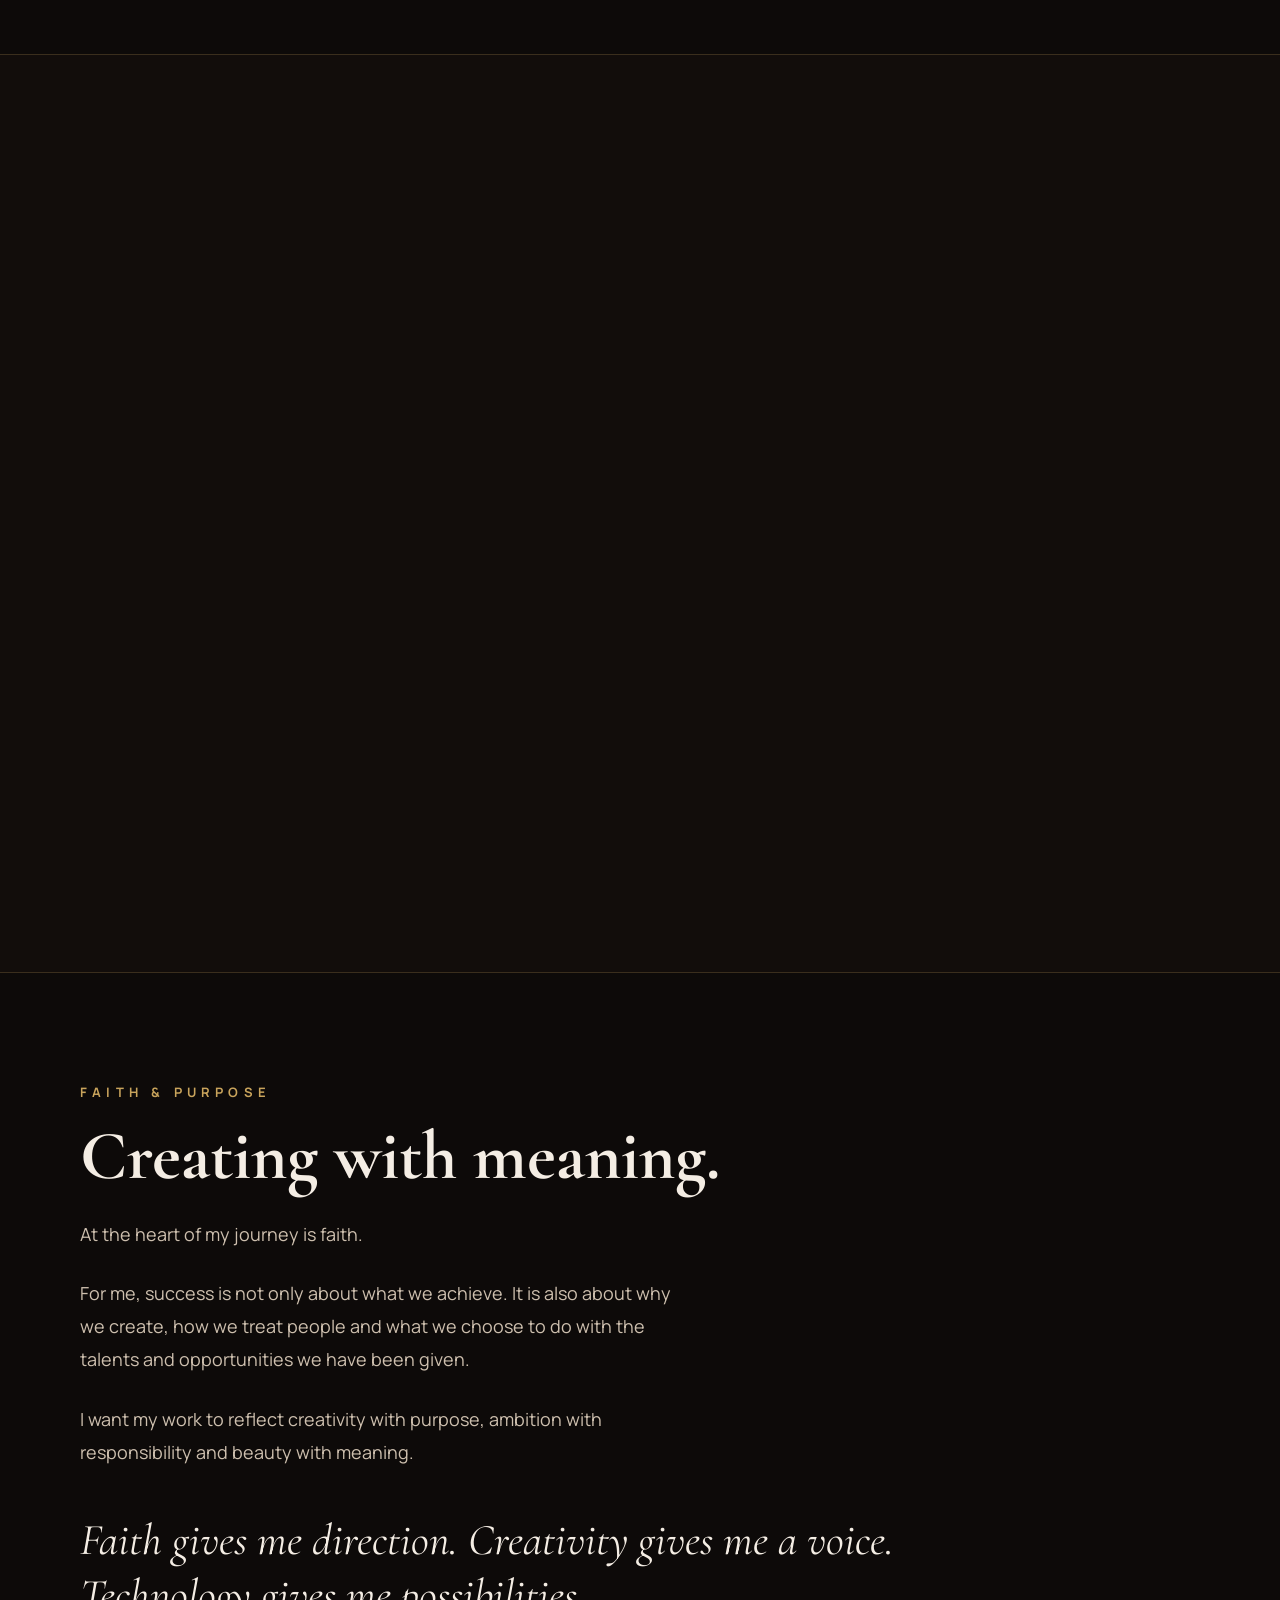
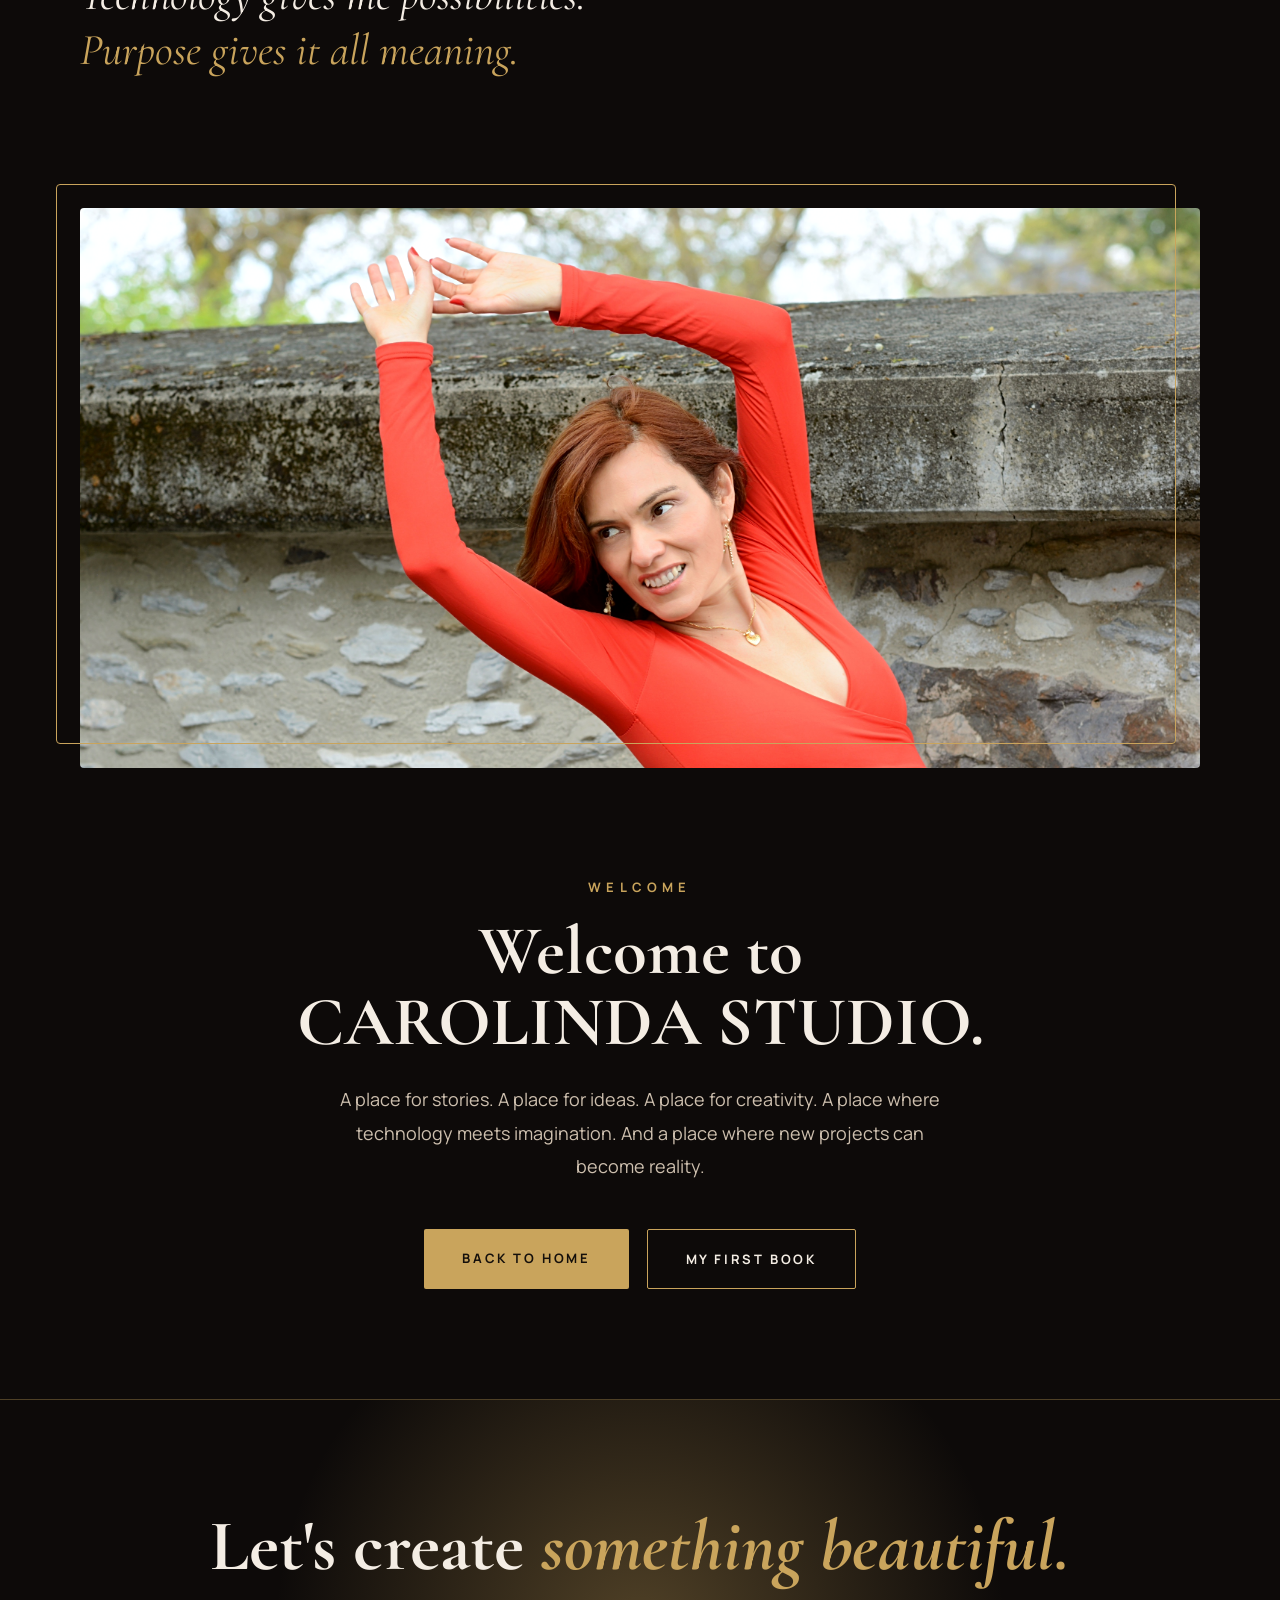
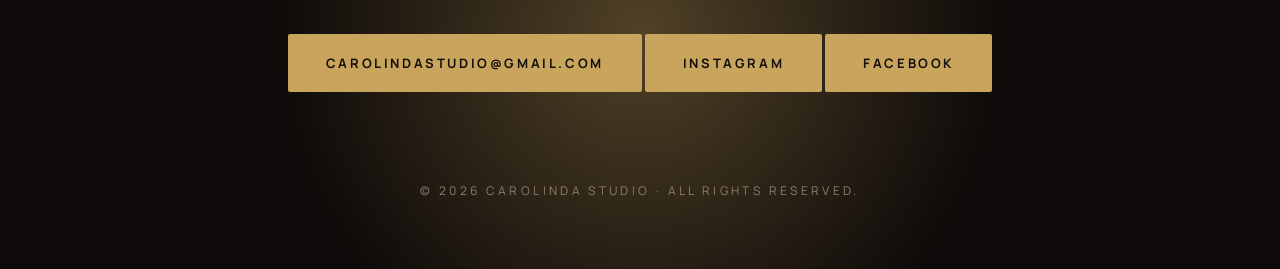
==== commit 7fb35e10: "icon 3x" ====
--- a/about.html
+++ b/about.html
@@ -4,6 +4,7 @@
 <meta charset="UTF-8">
 <meta name="viewport" content="width=device-width, initial-scale=1.0">
 <title>My Story | CAROLINDA STUDIO</title>
+<link rel="icon" type="image/jpeg" href="./images/CSProfile.jpg">
 <meta name="description" content="My Story – Faith. Passion. Purpose. CAROLINDA STUDIO.">
 <link rel="preconnect" href="https://fonts.googleapis.com">
 <link rel="preconnect" href="https://fonts.gstatic.com" crossorigin>
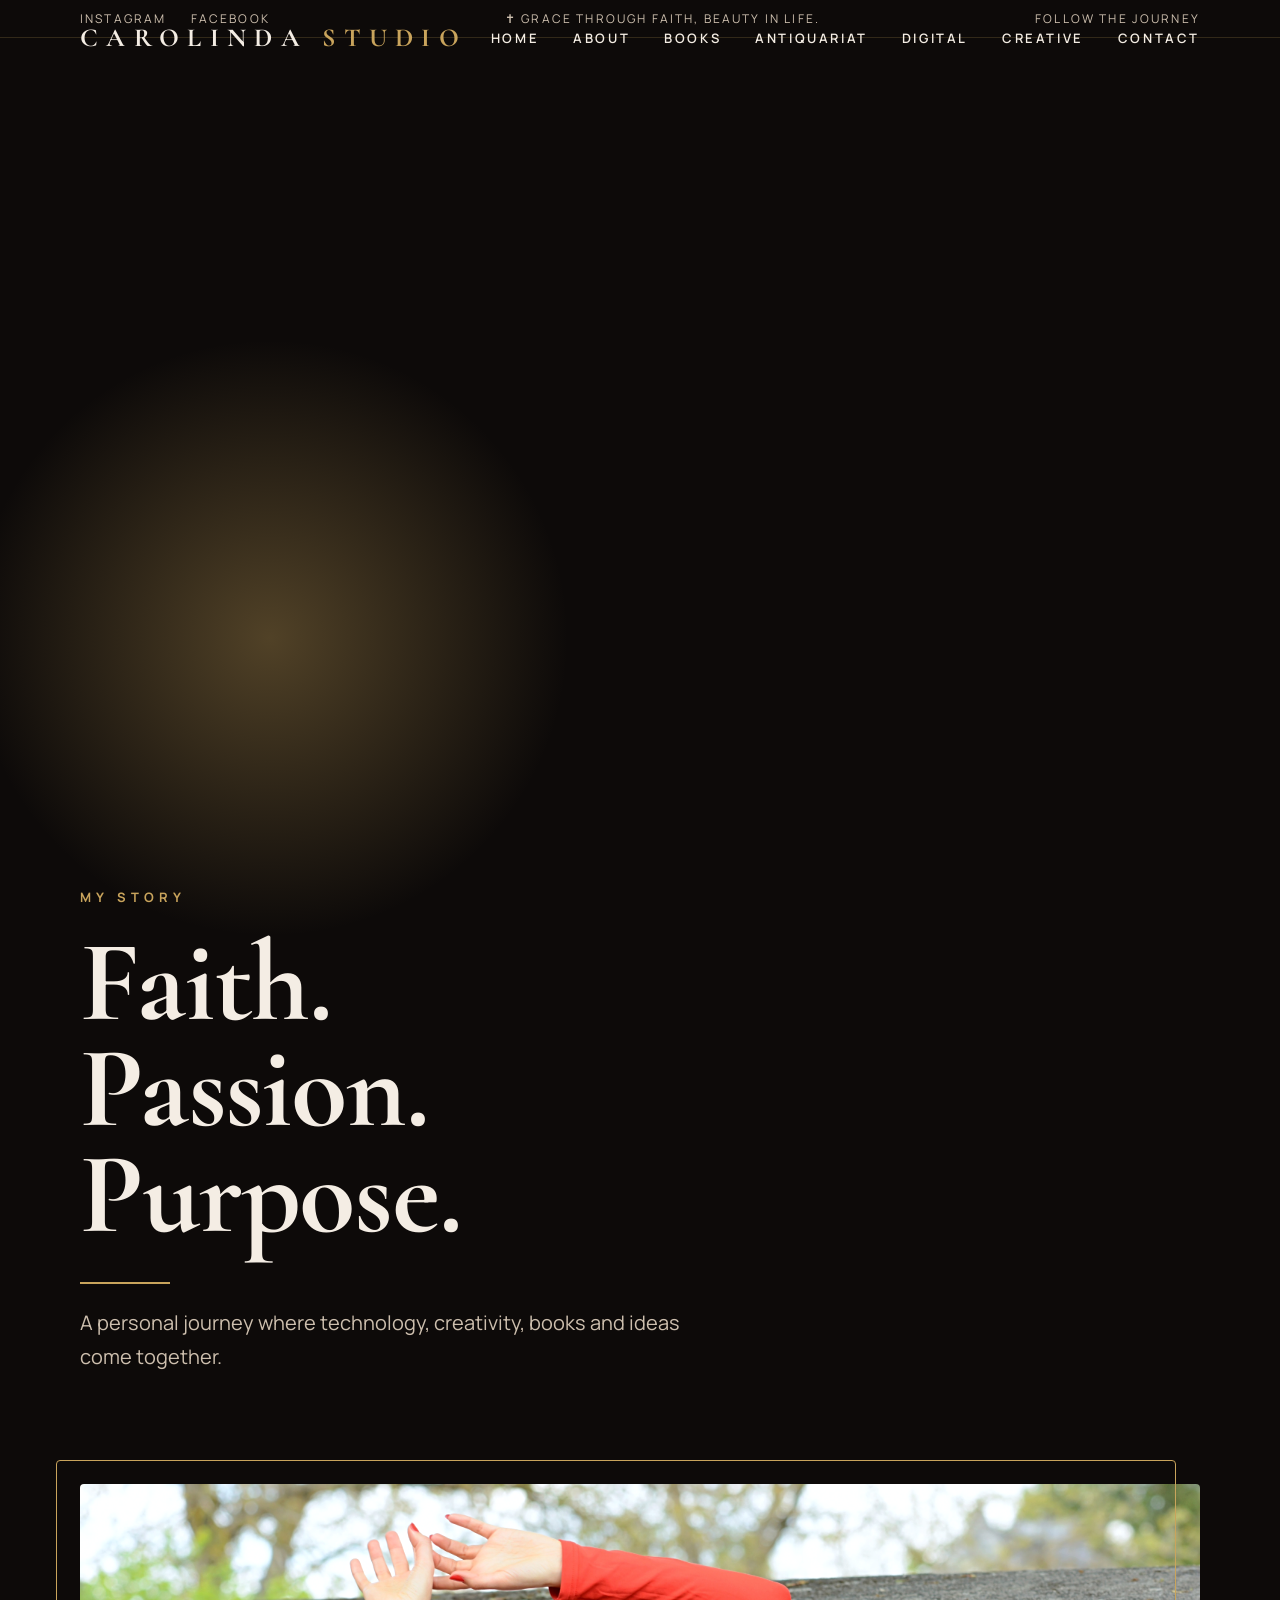
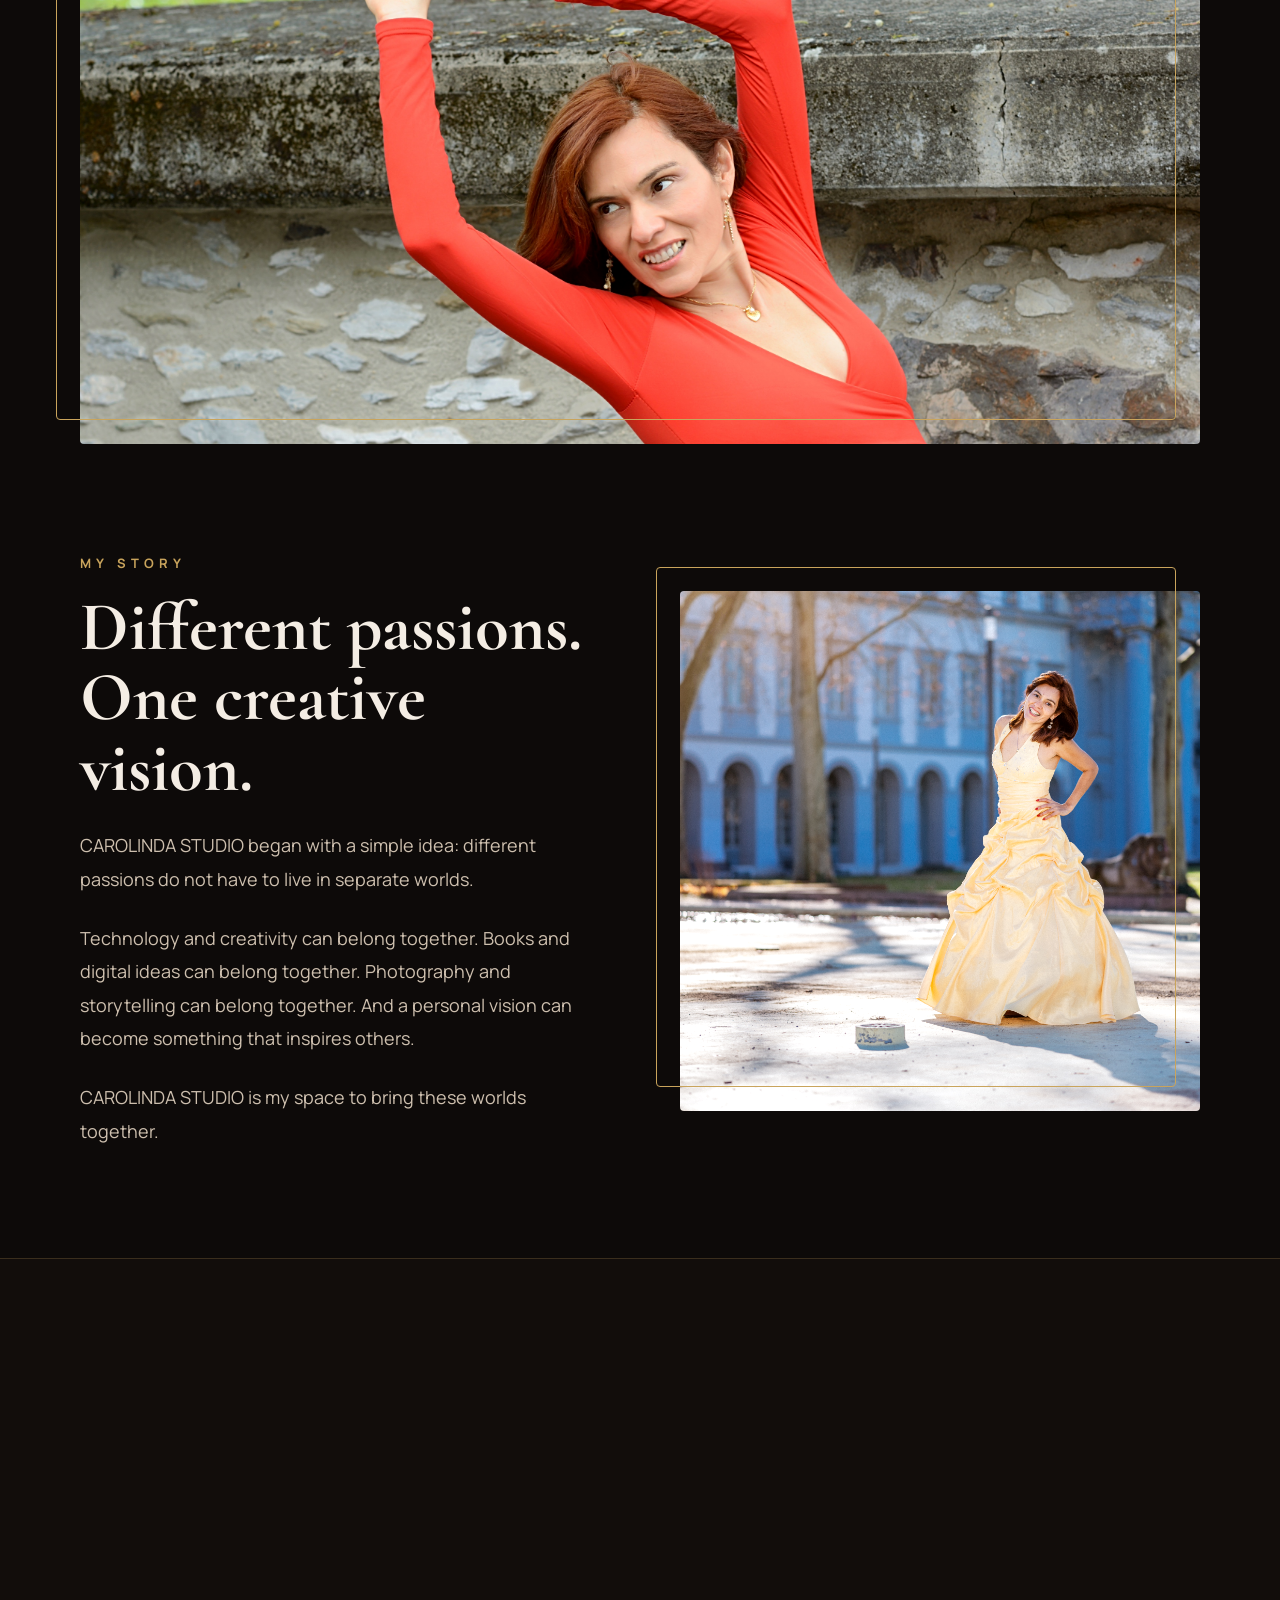
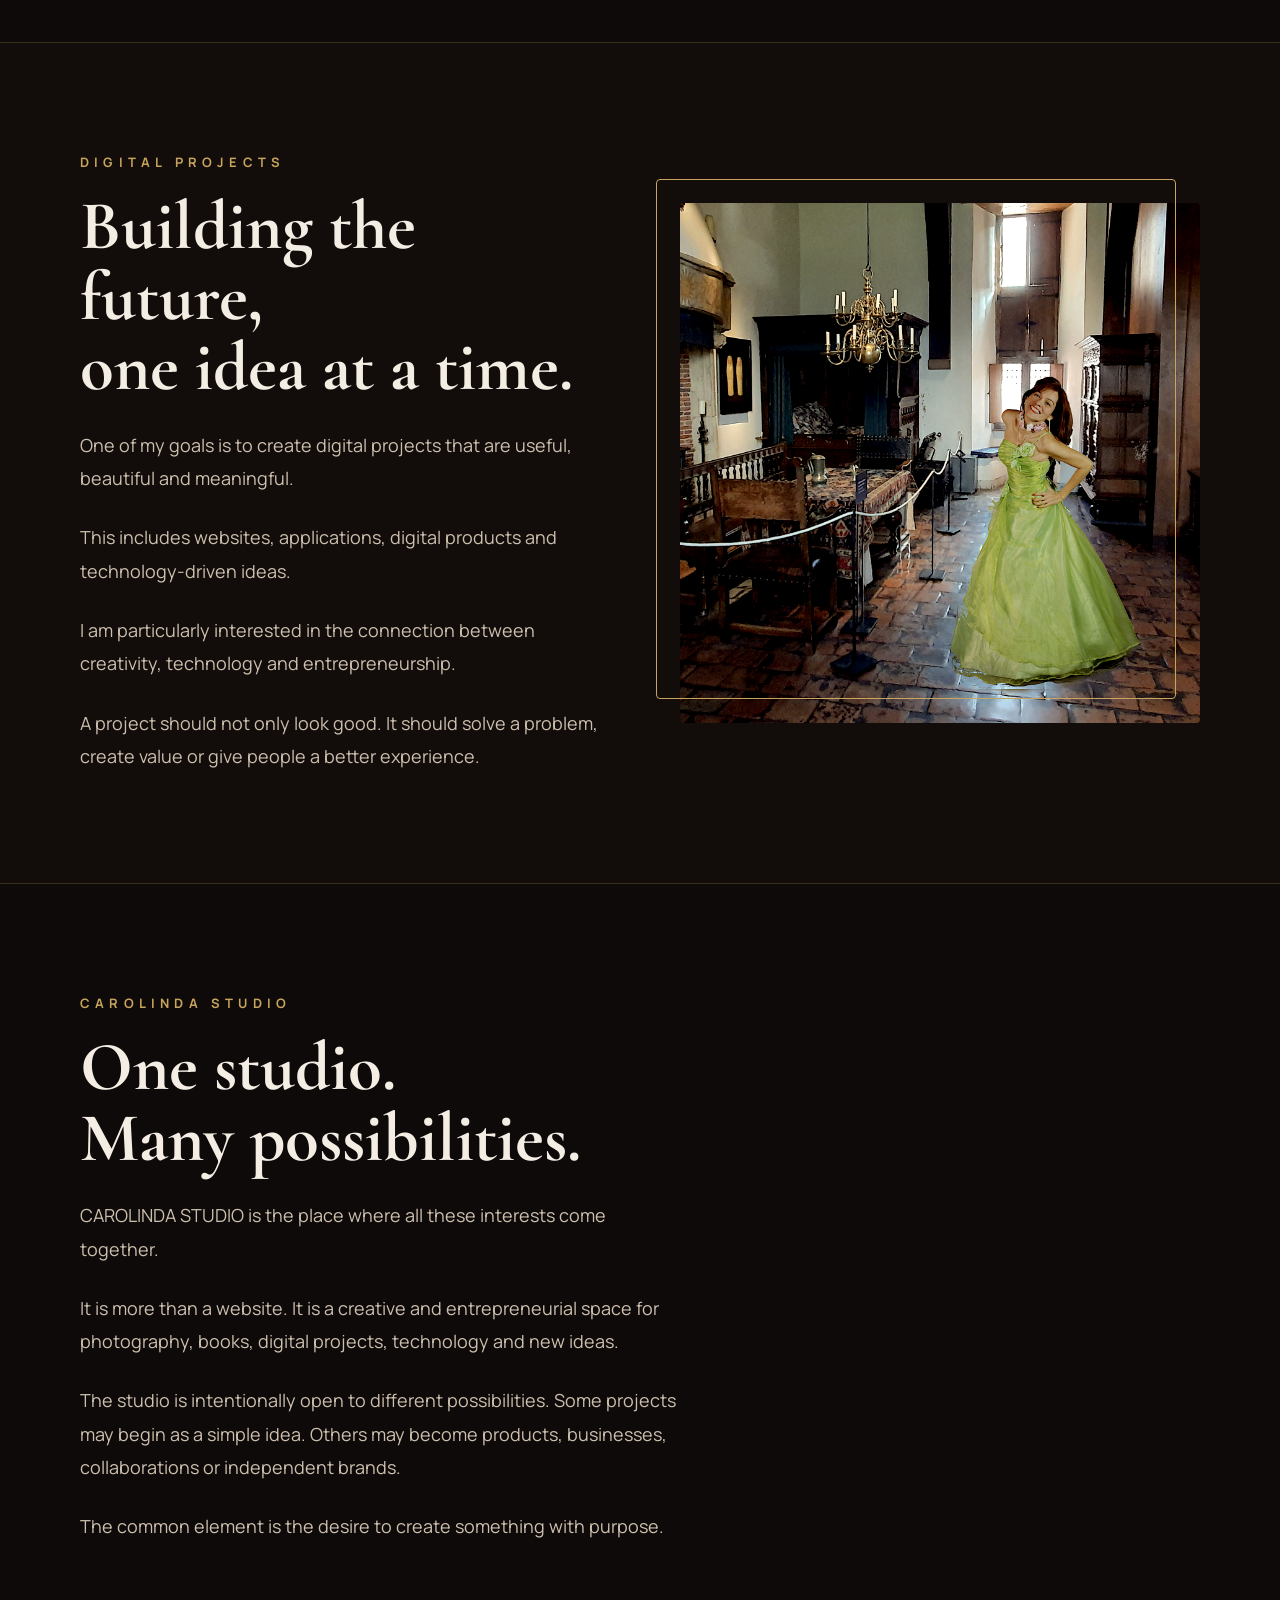
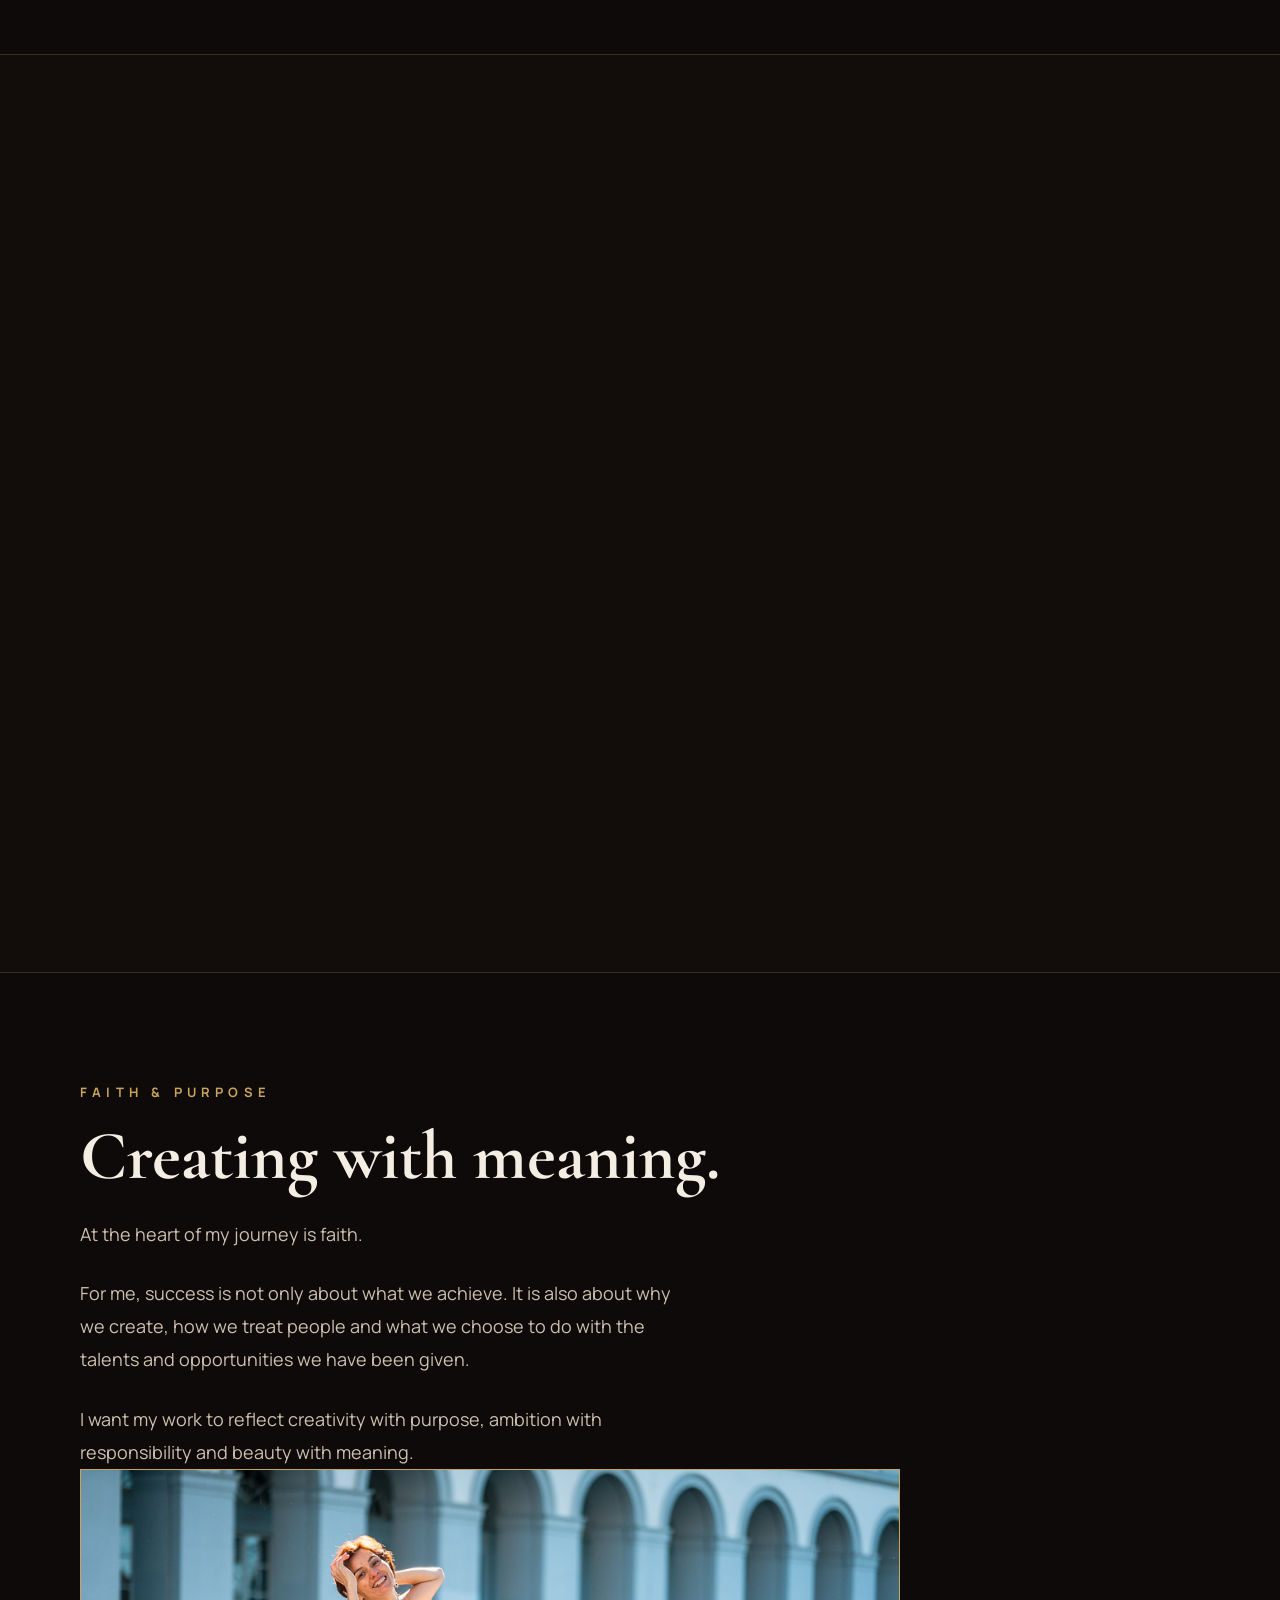
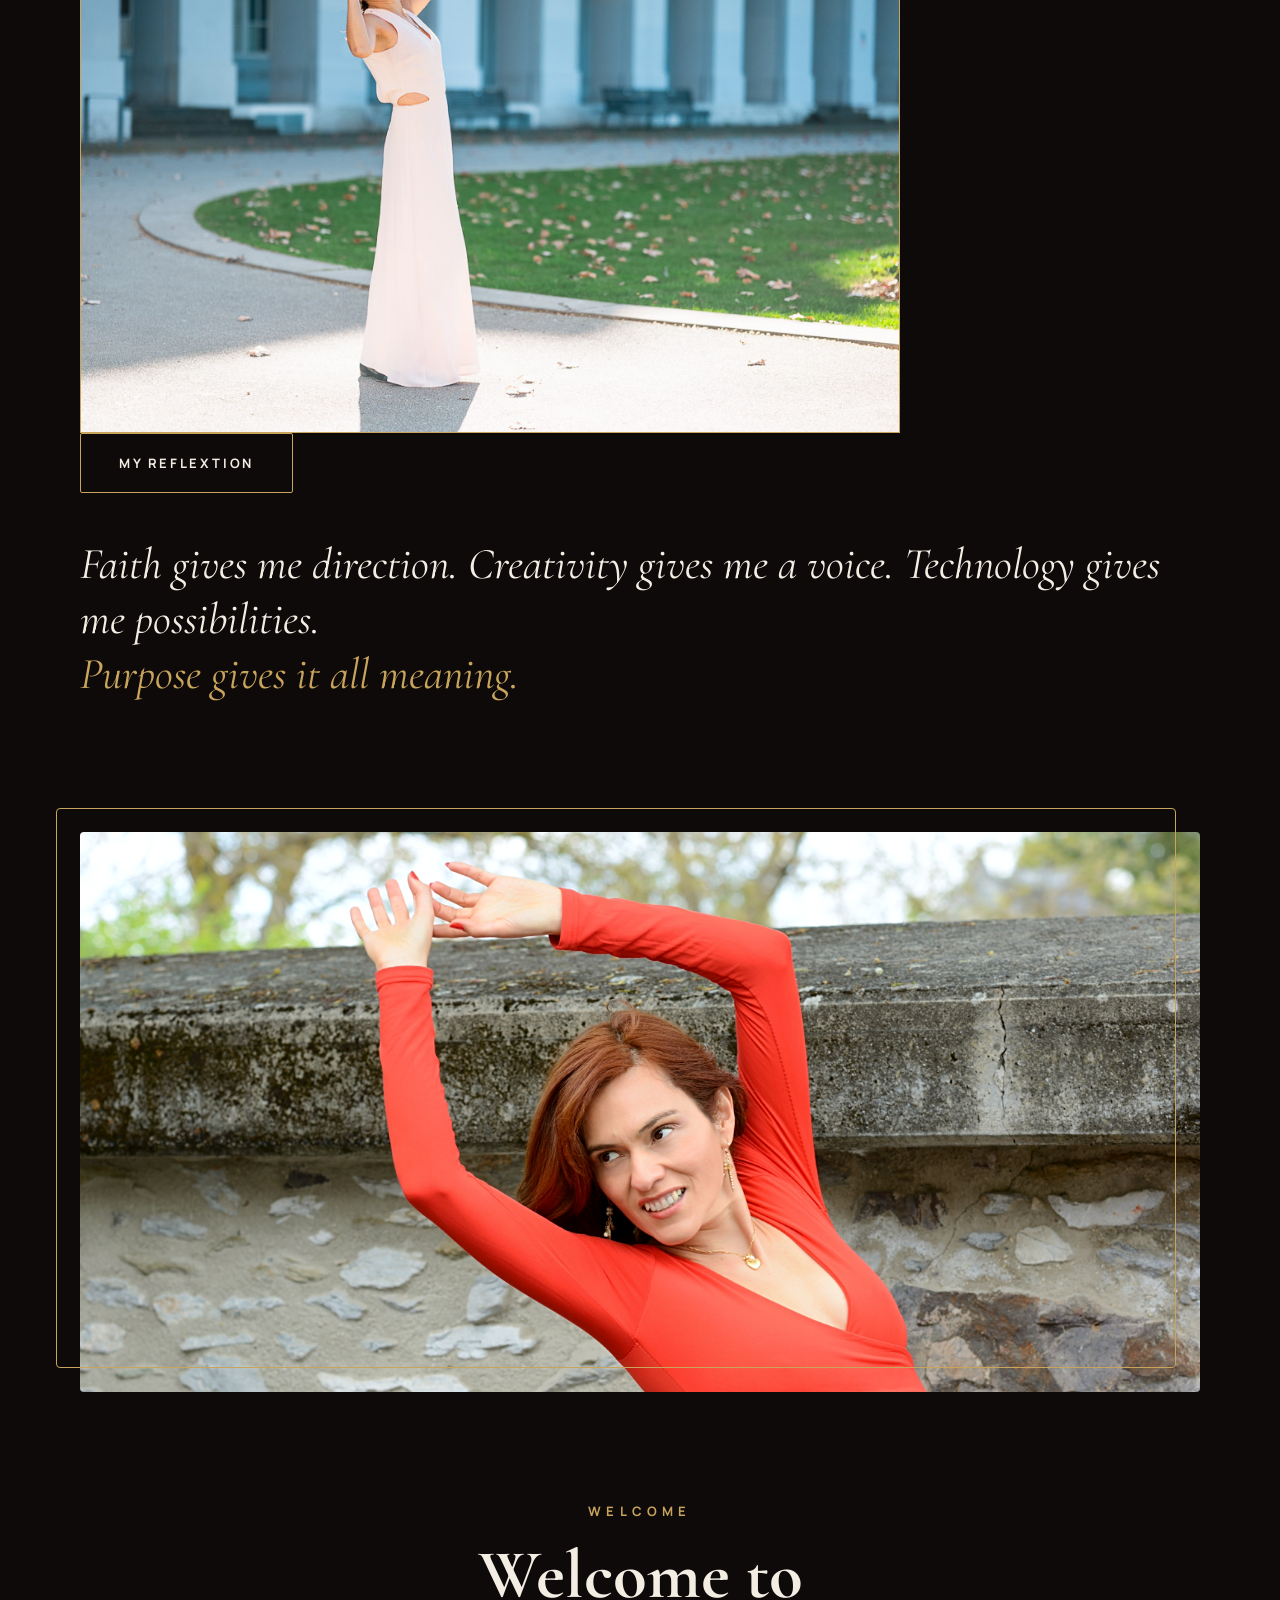
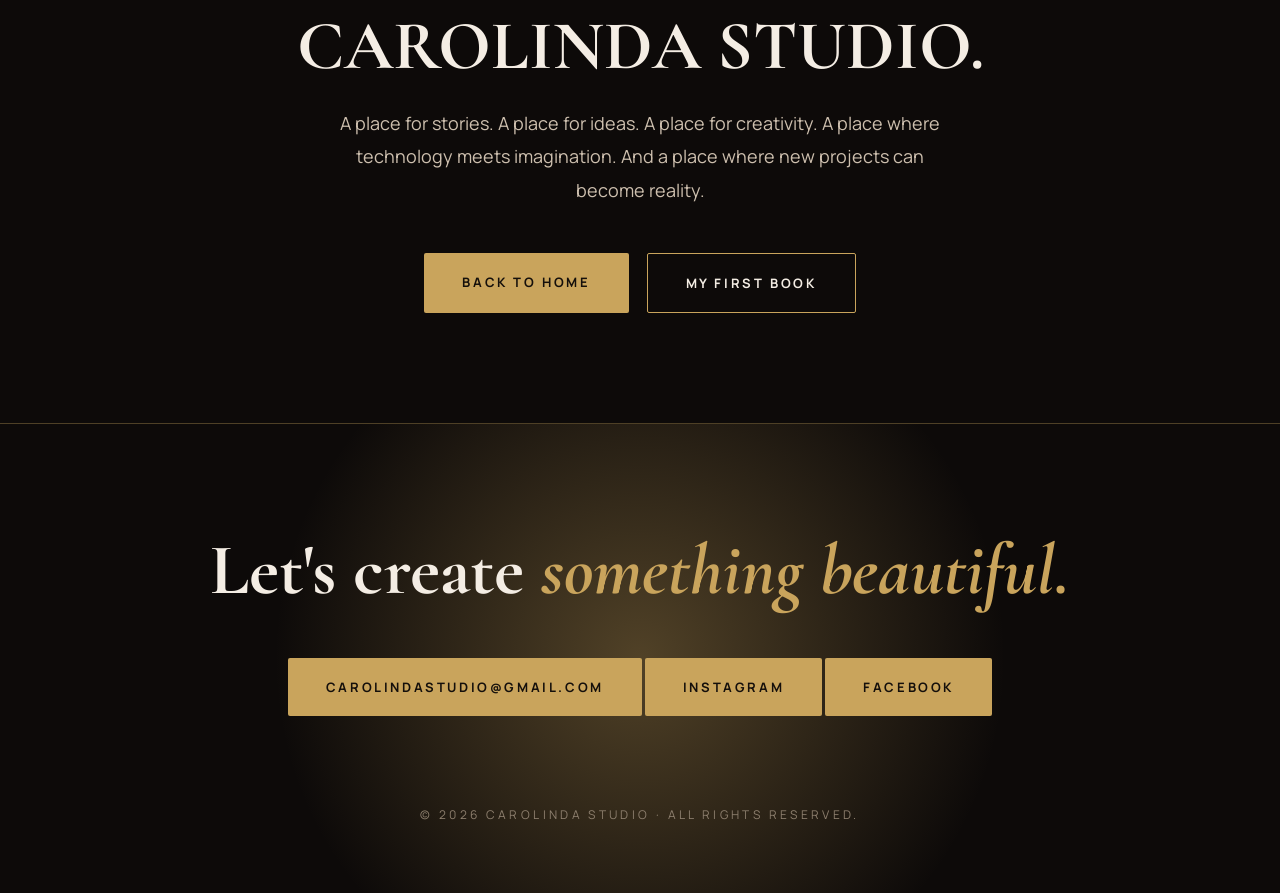
==== commit 4ca2c3eb: "Ten Virgings HTML" ====
--- a/about.html
+++ b/about.html
@@ -148,8 +148,19 @@
 <p>At the heart of my journey is faith.</p>
 <p>For me, success is not only about what we achieve. It is also about why we create, how we treat people and what we choose to do with the talents and opportunities we have been given.</p>
 <p>I want my work to reflect creativity with purpose, ambition with responsibility and beauty with meaning.</p>
+
+
+<img src=".\images\one-virgin.jpg" alt="The parable of the Ten Virgins" 
+style="display:block;width:100%;aspect-ratio:16/11;object-fit:cover;border:1px solid var(--gold);">
+</div>
+
+<a class="btn line" href="faith-ten-virgins.html">My Reflextion</a>
+
+
 <div class="pull">Faith gives me direction. Creativity gives me a voice. Technology gives me possibilities.<span>Purpose gives it all meaning.</span></div>
-</div>
+
+
+
 </div></section>
 <div class="wide" style="padding-top:20px"><div class="frame reveal"><img src="images/newabout.jpg" alt="CAROLINDA STUDIO" loading="lazy"></div></div>
 <section class="story welcome-block"><div class="reveal">
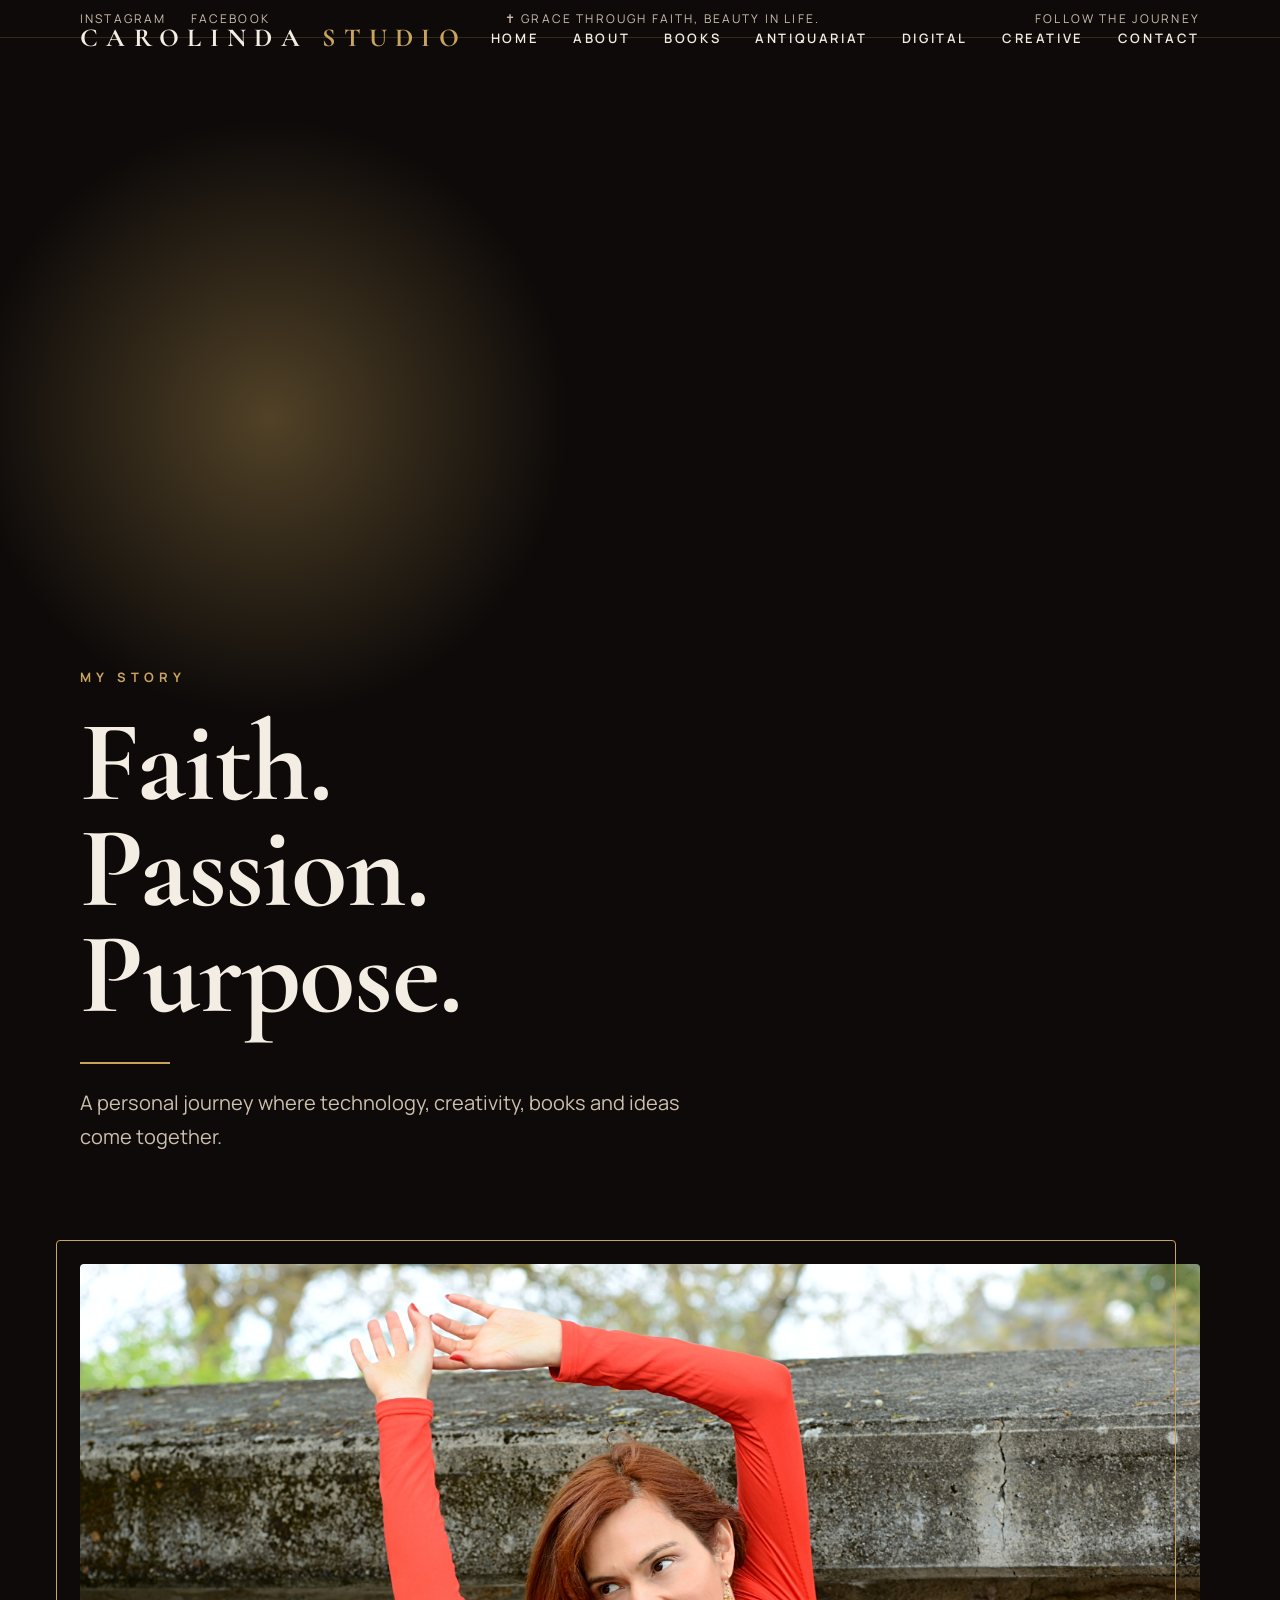
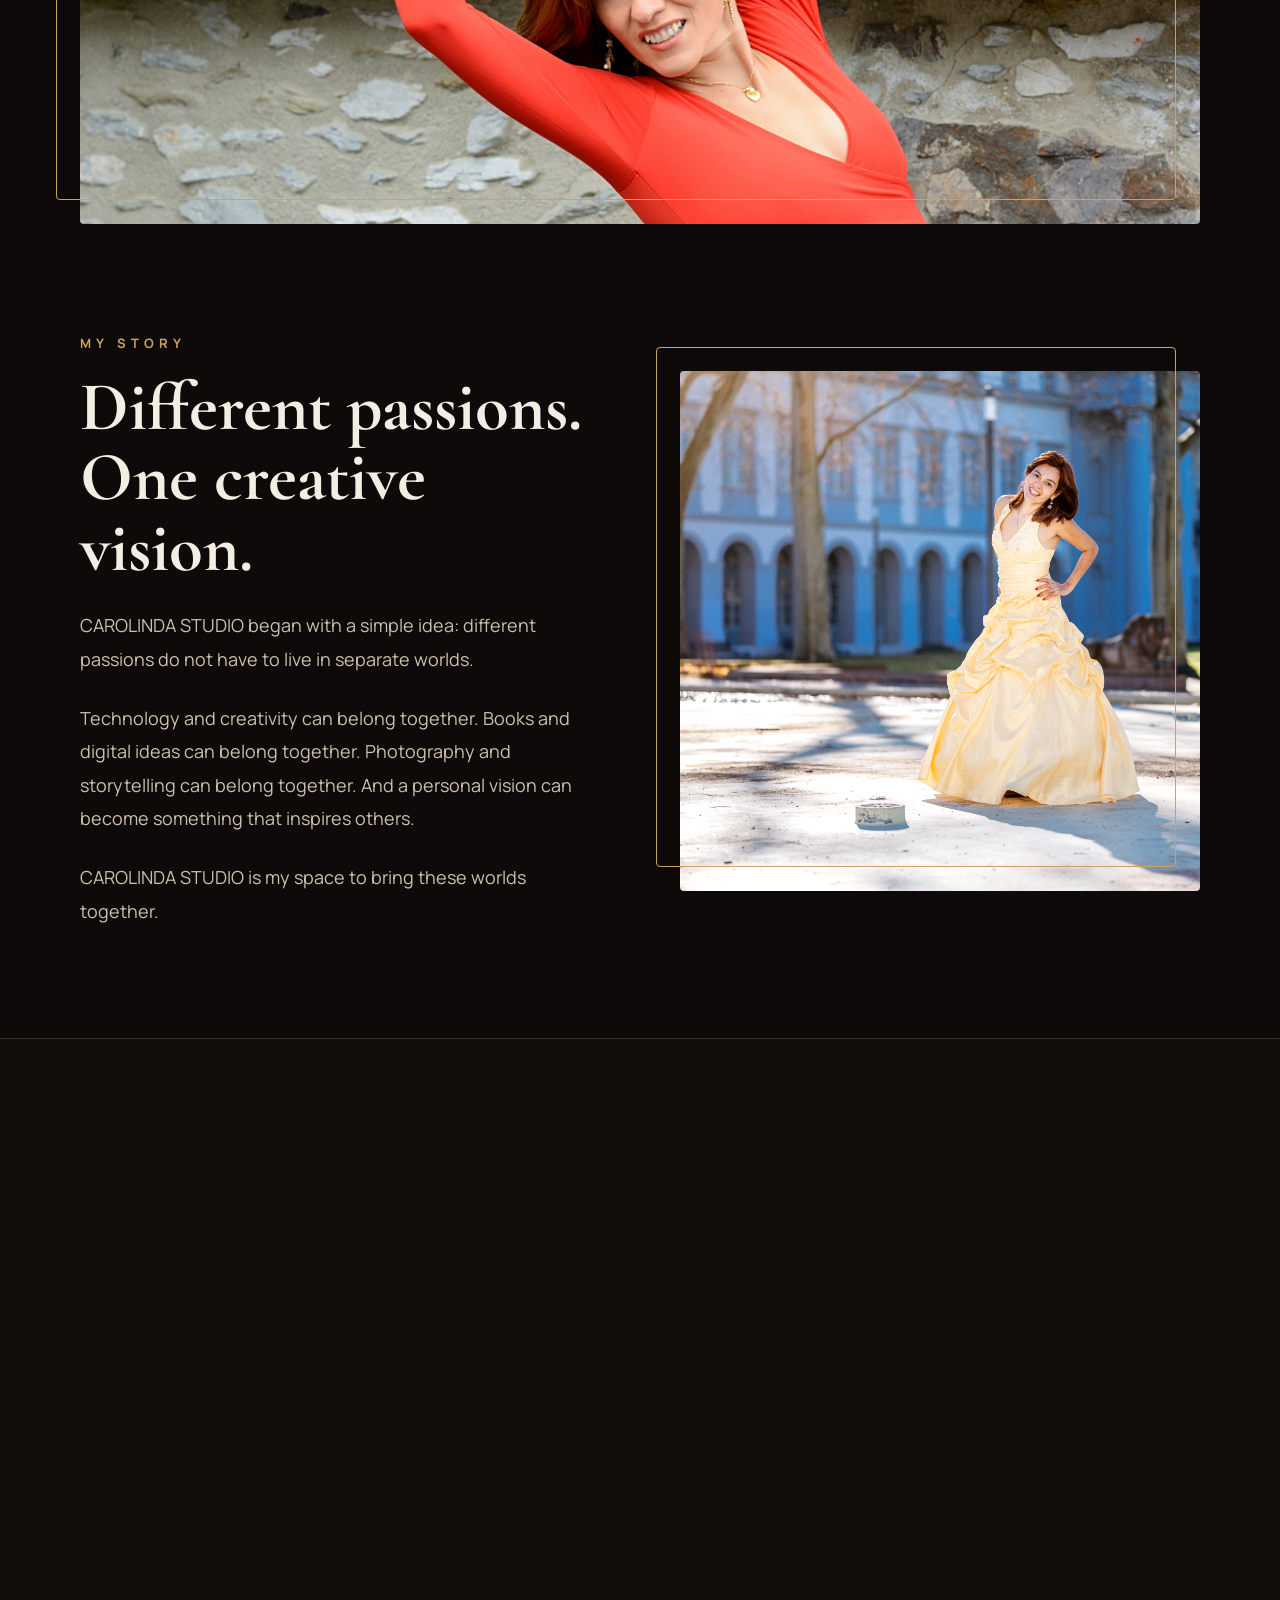
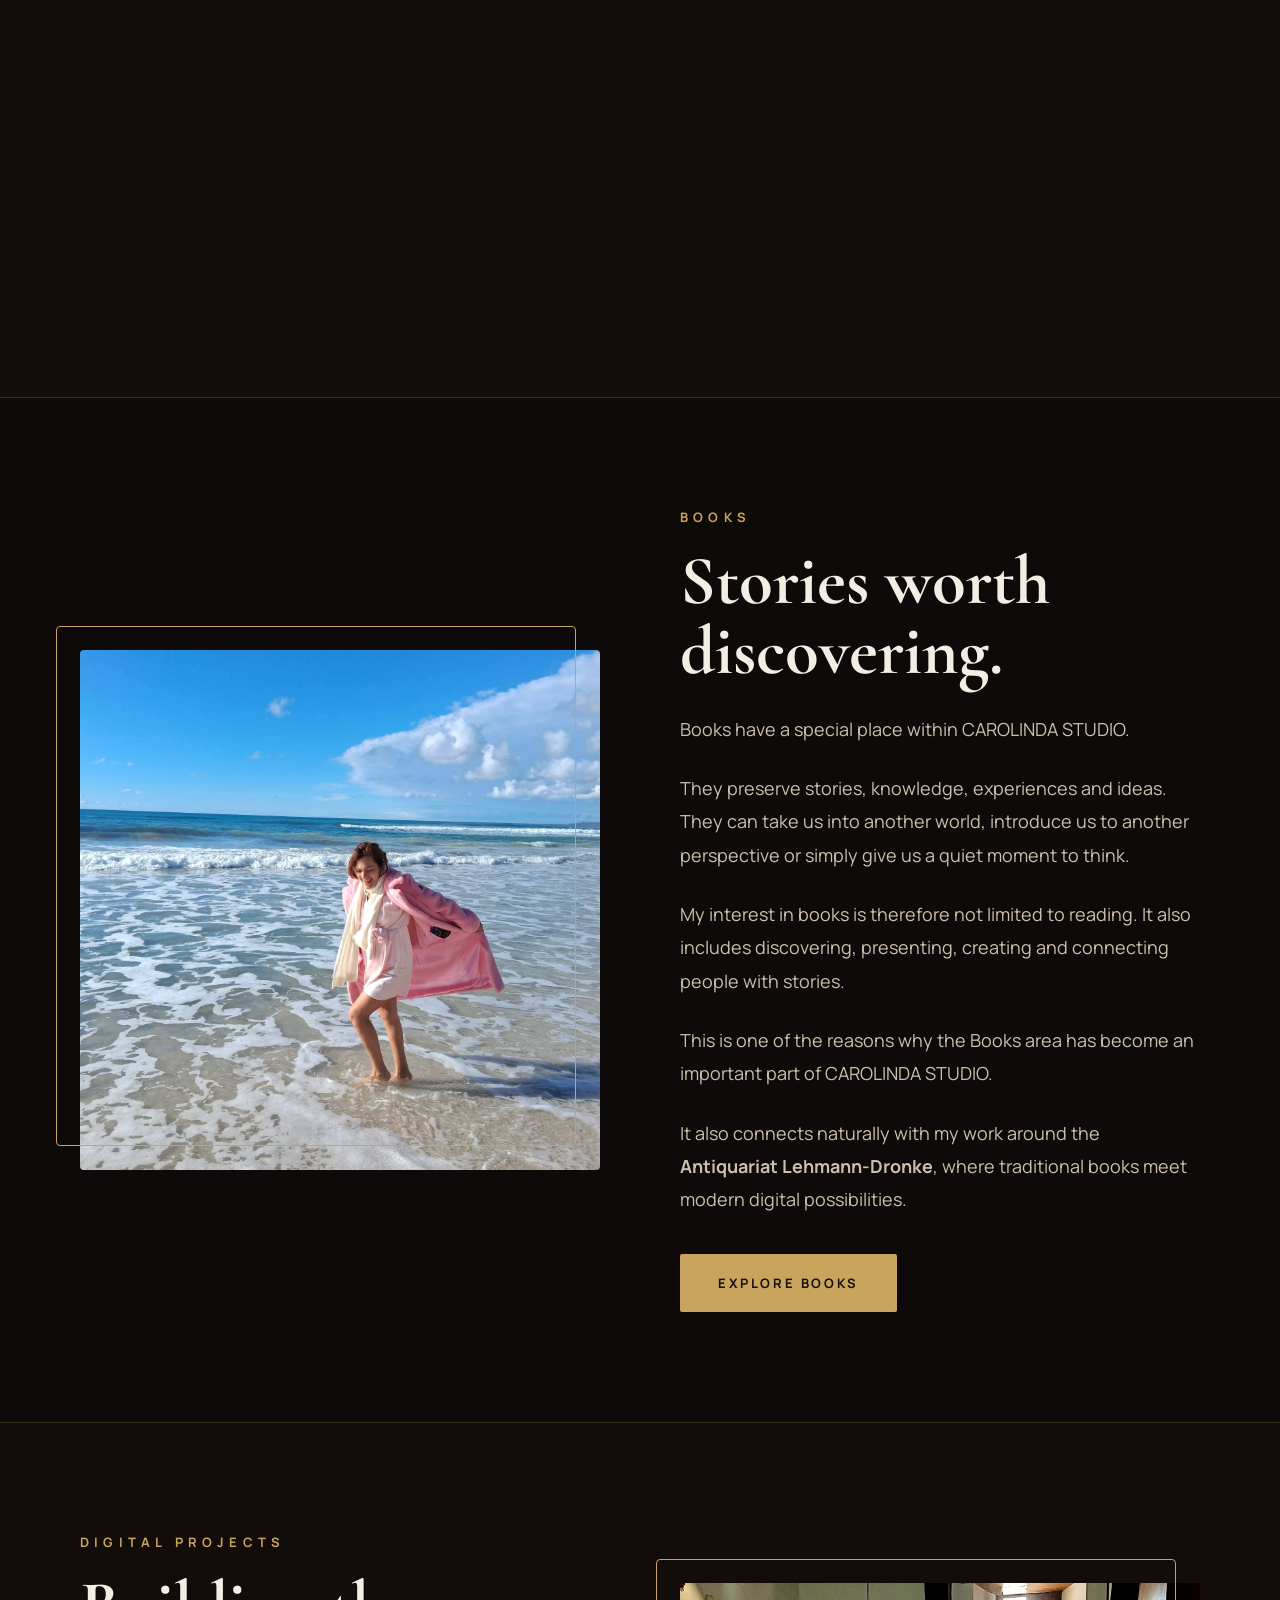
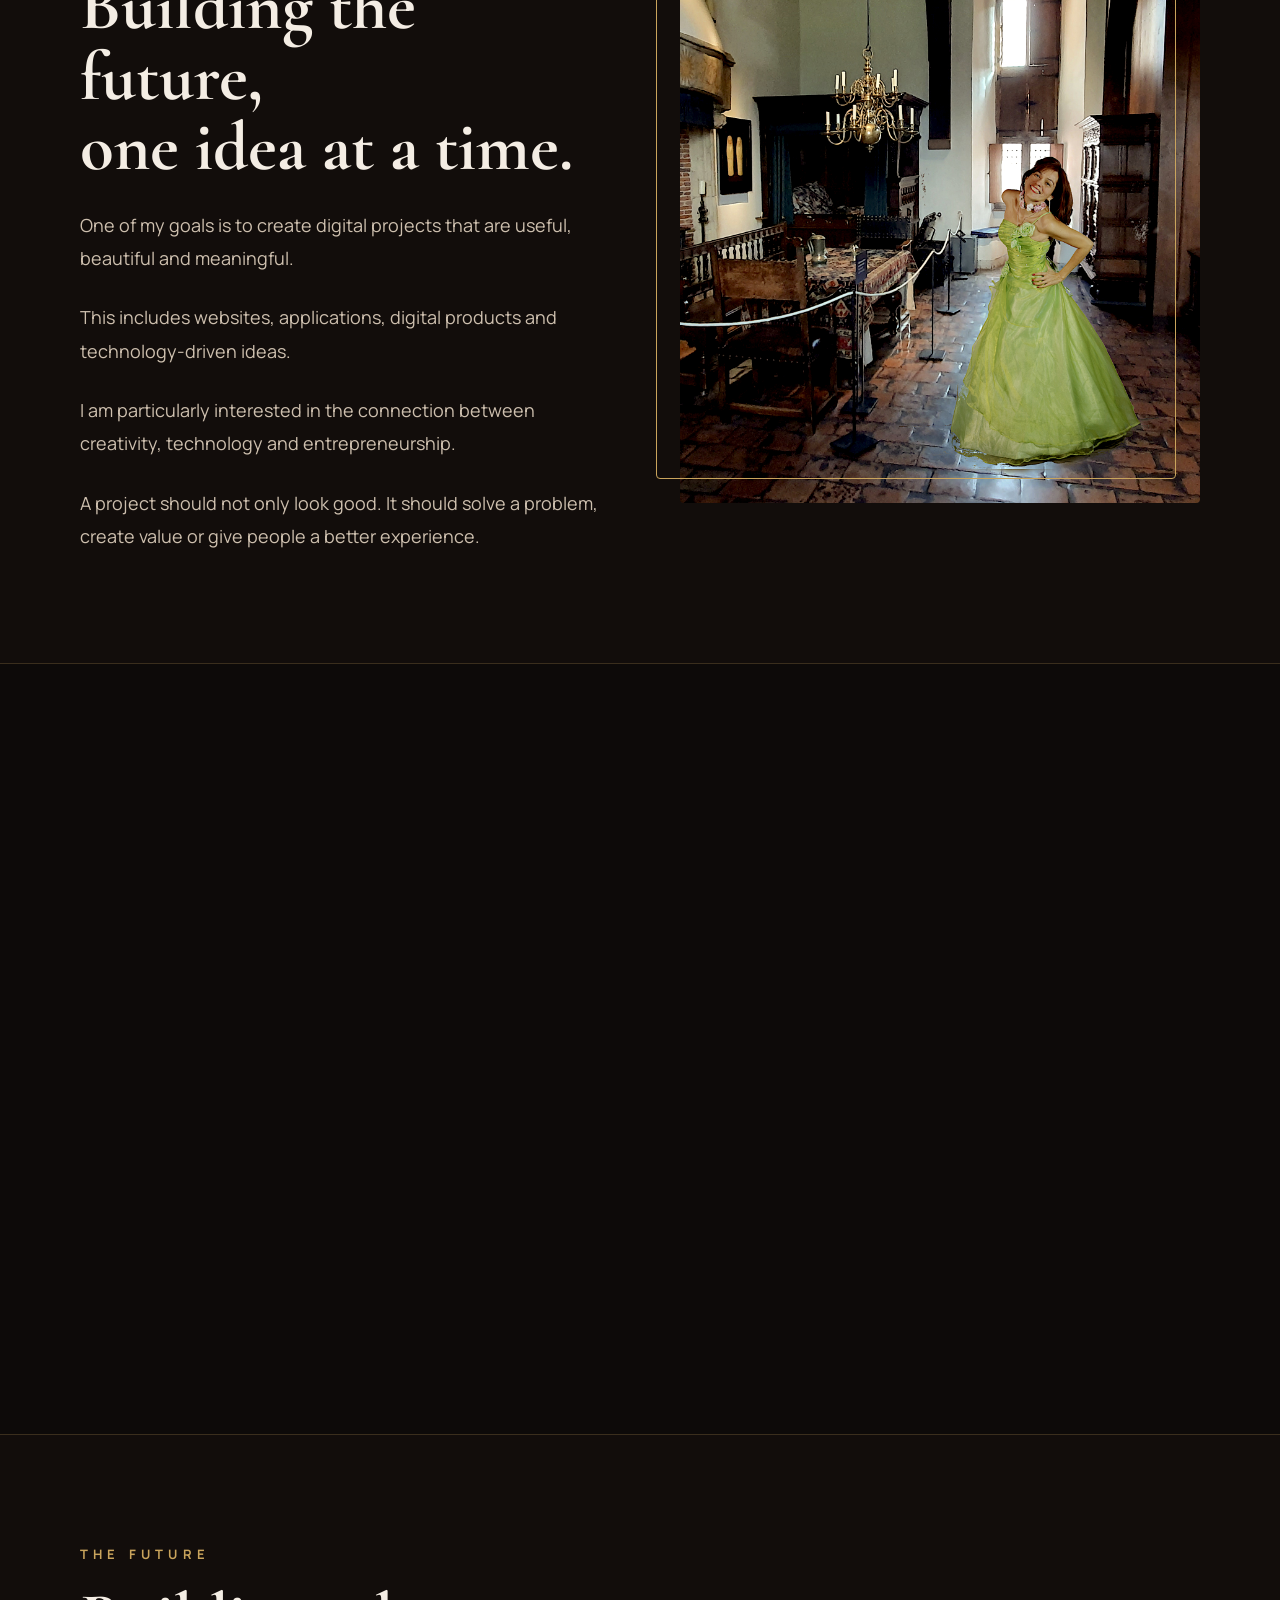
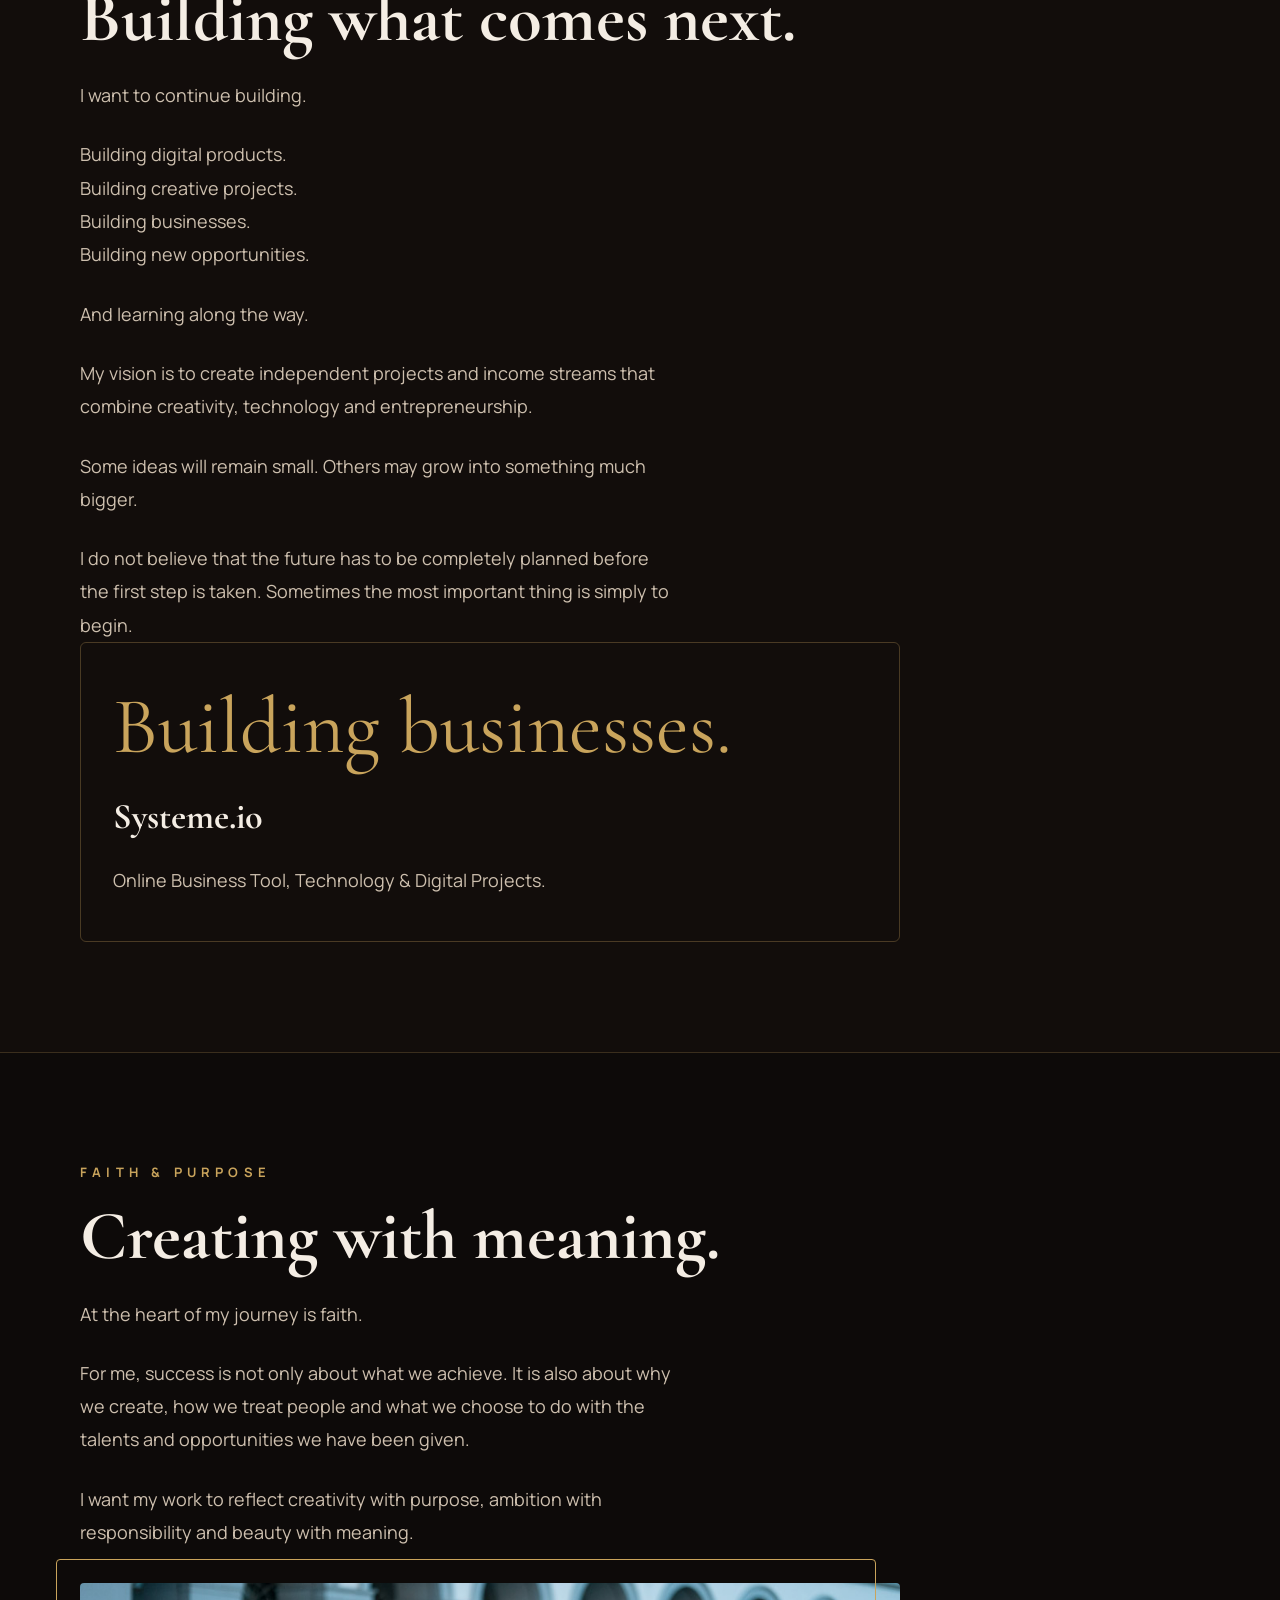
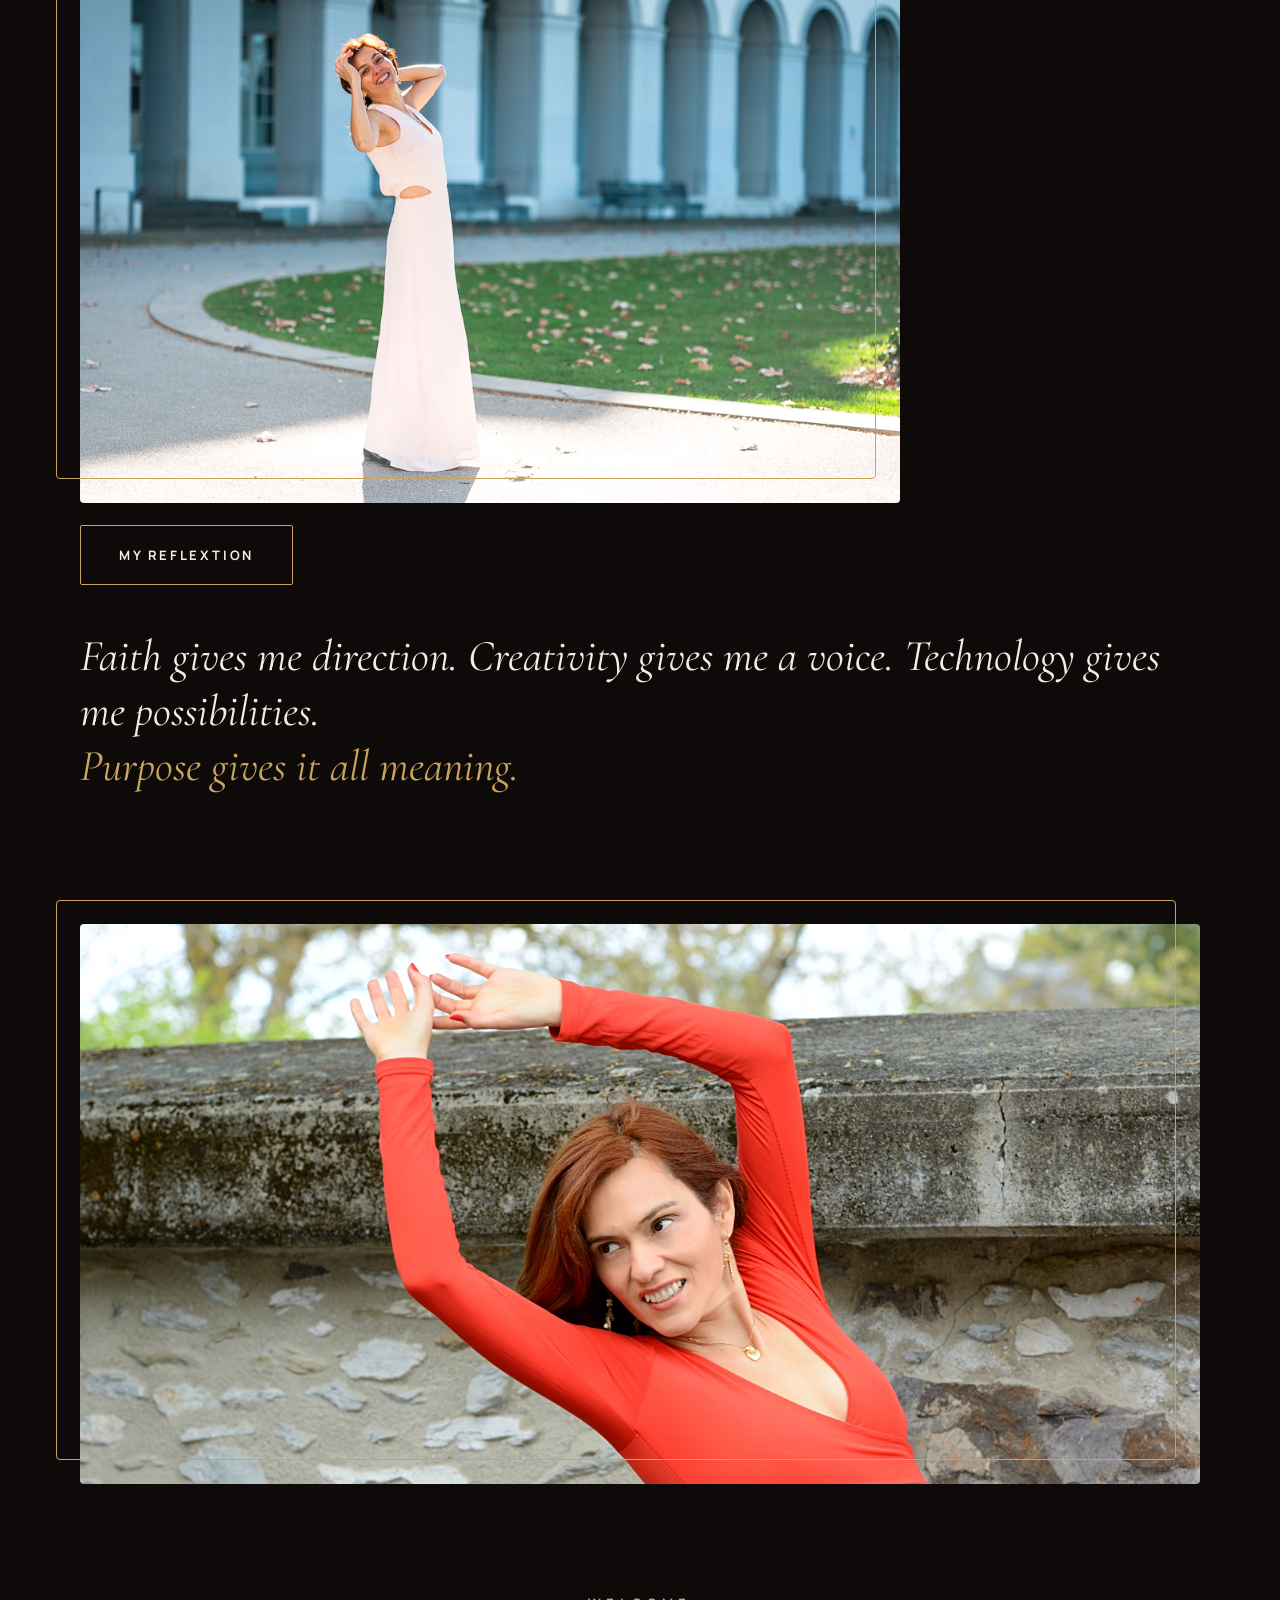
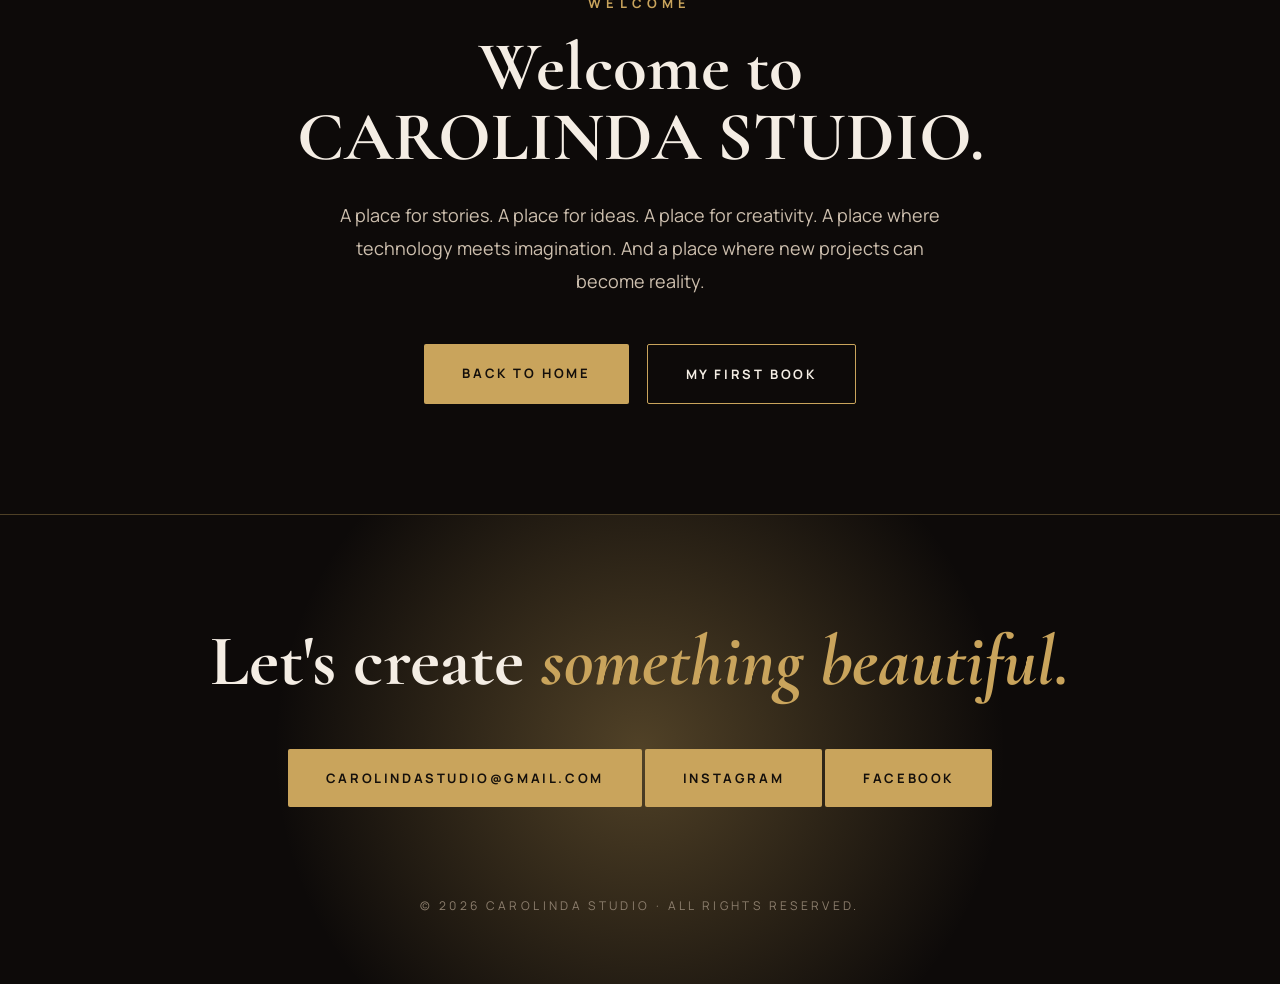
==== commit fb78665c: "Launch VIDEO CarolindaSTUDIO" ====
--- a/about.html
+++ b/about.html
@@ -135,11 +135,18 @@
 <div class="prose">
 <p>I want to continue building.</p>
 <p>Building digital products.<br/> Building creative projects.<br/> Building businesses.<br/> Building new opportunities.</p>
+
 <p>And learning along the way.</p>
 <p>My vision is to create independent projects and income streams that combine creativity, technology and entrepreneurship.</p>
 <p>Some ideas will remain small. Others may grow into something much bigger.</p>
 <p>I do not believe that the future has to be completely planned before the first step is taken. Sometimes the most important thing is simply to begin.</p>
+
+    <a class="card reveal" href="systeme-io.html"><div class="n">Building businesses.</div><div><h3>Systeme.io</h3><p>Online Business Tool, Technology &amp; Digital Projects.  </p></div></a>
+
 </div>
+
+
+
 </div></section>
 <section class="story single "><div class="reveal">
 <div class="eyebrow">FAITH & PURPOSE</div>
@@ -147,13 +154,16 @@
 <div class="prose">
 <p>At the heart of my journey is faith.</p>
 <p>For me, success is not only about what we achieve. It is also about why we create, how we treat people and what we choose to do with the talents and opportunities we have been given.</p>
-<p>I want my work to reflect creativity with purpose, ambition with responsibility and beauty with meaning.</p>
+<p>I want my work to reflect creativity with purpose, ambition with responsibility and beauty with meaning.<br><br></p>
 
 
-<img src=".\images\one-virgin.jpg" alt="The parable of the Ten Virgins" 
-style="display:block;width:100%;aspect-ratio:16/11;object-fit:cover;border:1px solid var(--gold);">
+
+<div class="frame reveal"><img src="images/one-virgin.jpg" alt="The parable of the Ten Virgins." loading="lazy"></div>
+
+
 </div>
 
+<br>
 <a class="btn line" href="faith-ten-virgins.html">My Reflextion</a>
 
 
--- a/home.css
+++ b/home.css
@@ -95,8 +95,9 @@
 @media (max-width:560px){.grid{grid-template-columns:1fr}.tagline{font-size:30px}.track{font-size:32px}}
 @media (prefers-reduced-motion:reduce){*{animation:none!important;transition:none!important}.reveal{opacity:1;transform:none}}
 
-/* ---------- Unterseiten (About, My First Book) ---------- */
-.page-hero{position:relative;padding:230px 80px 110px;overflow:hidden}
+/* ---------- Unterseiten (About, My First Book) ---------- 
+.page-hero{position:relative;padding:230px 110px;overflow:hidden} */
+.page-hero{position:relative;padding:10px 80px 110px;overflow:hidden}
 .page-hero .glow{left:-120px;top:60px;width:620px;height:620px}
 .page-hero>*{position:relative}
 .page-hero h1{font-size:clamp(60px,9vw,128px);line-height:.92;margin:24px 0 0;letter-spacing:-.01em}
